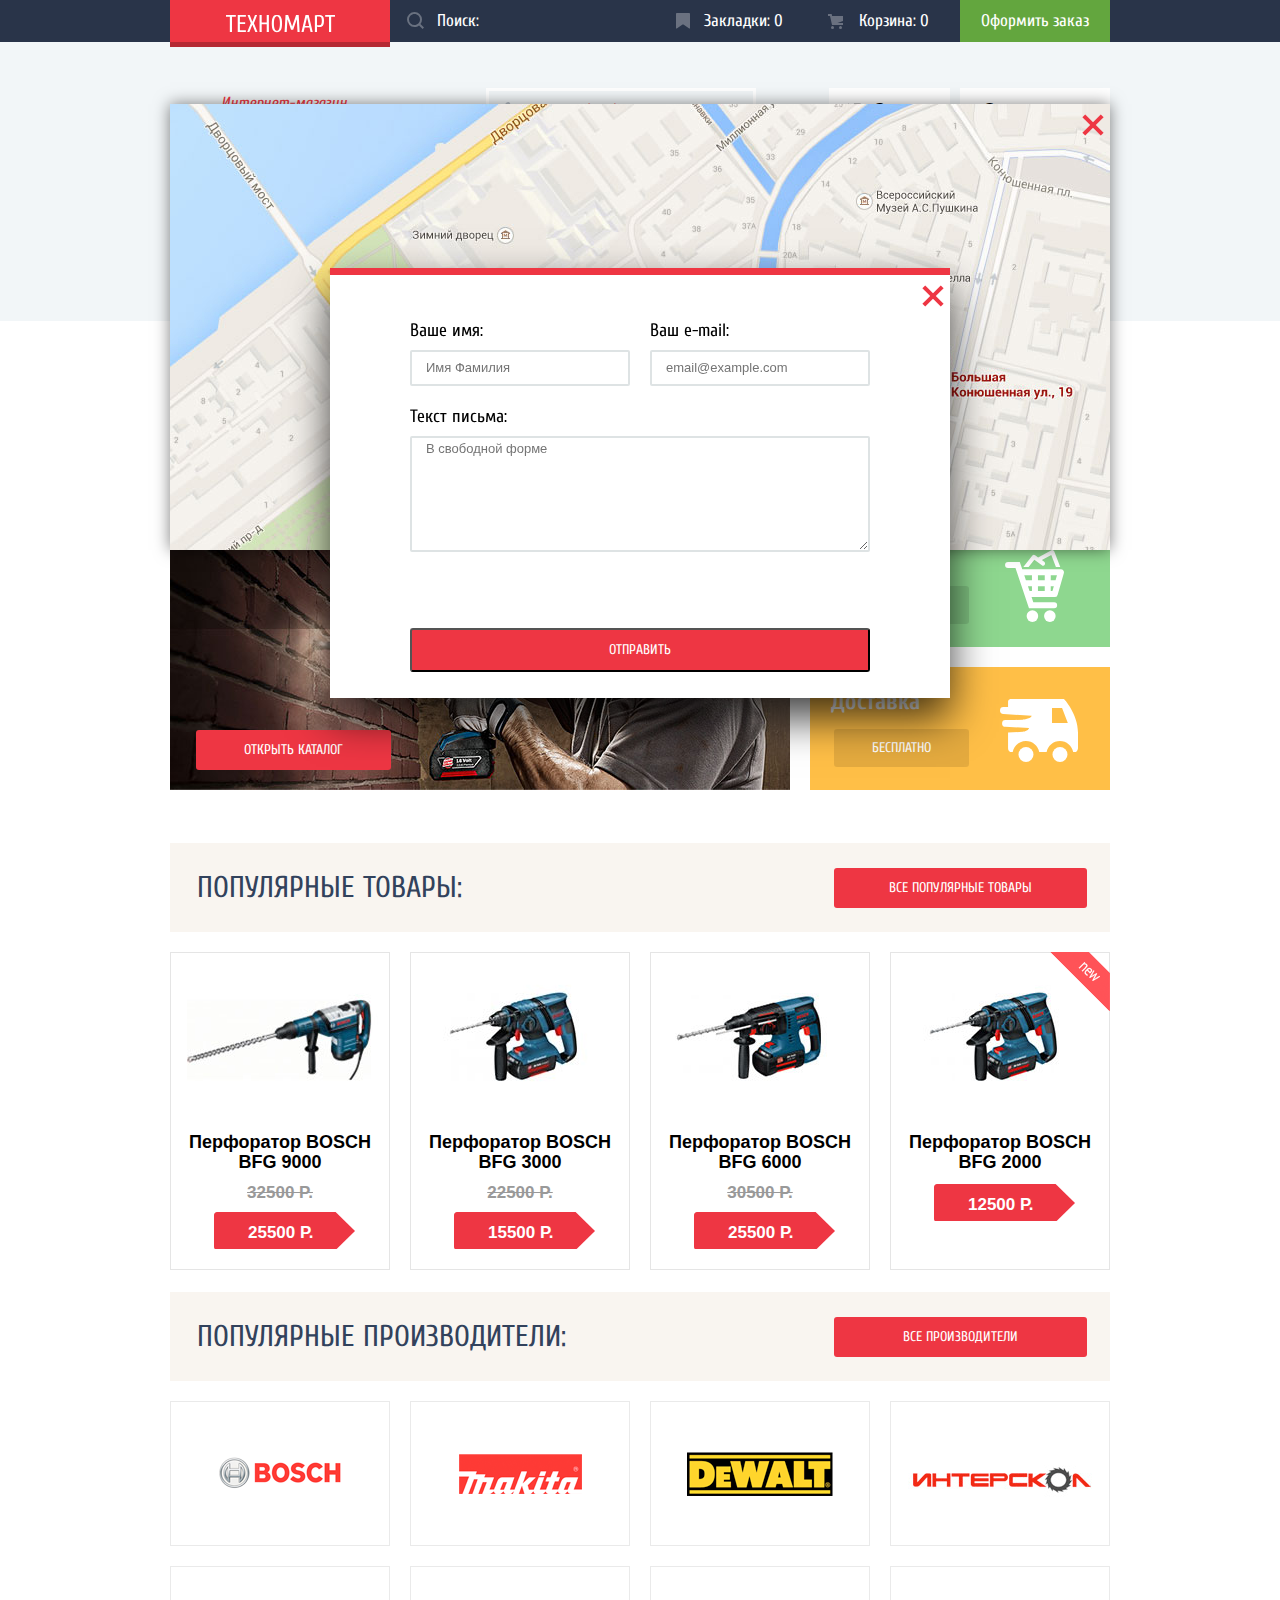
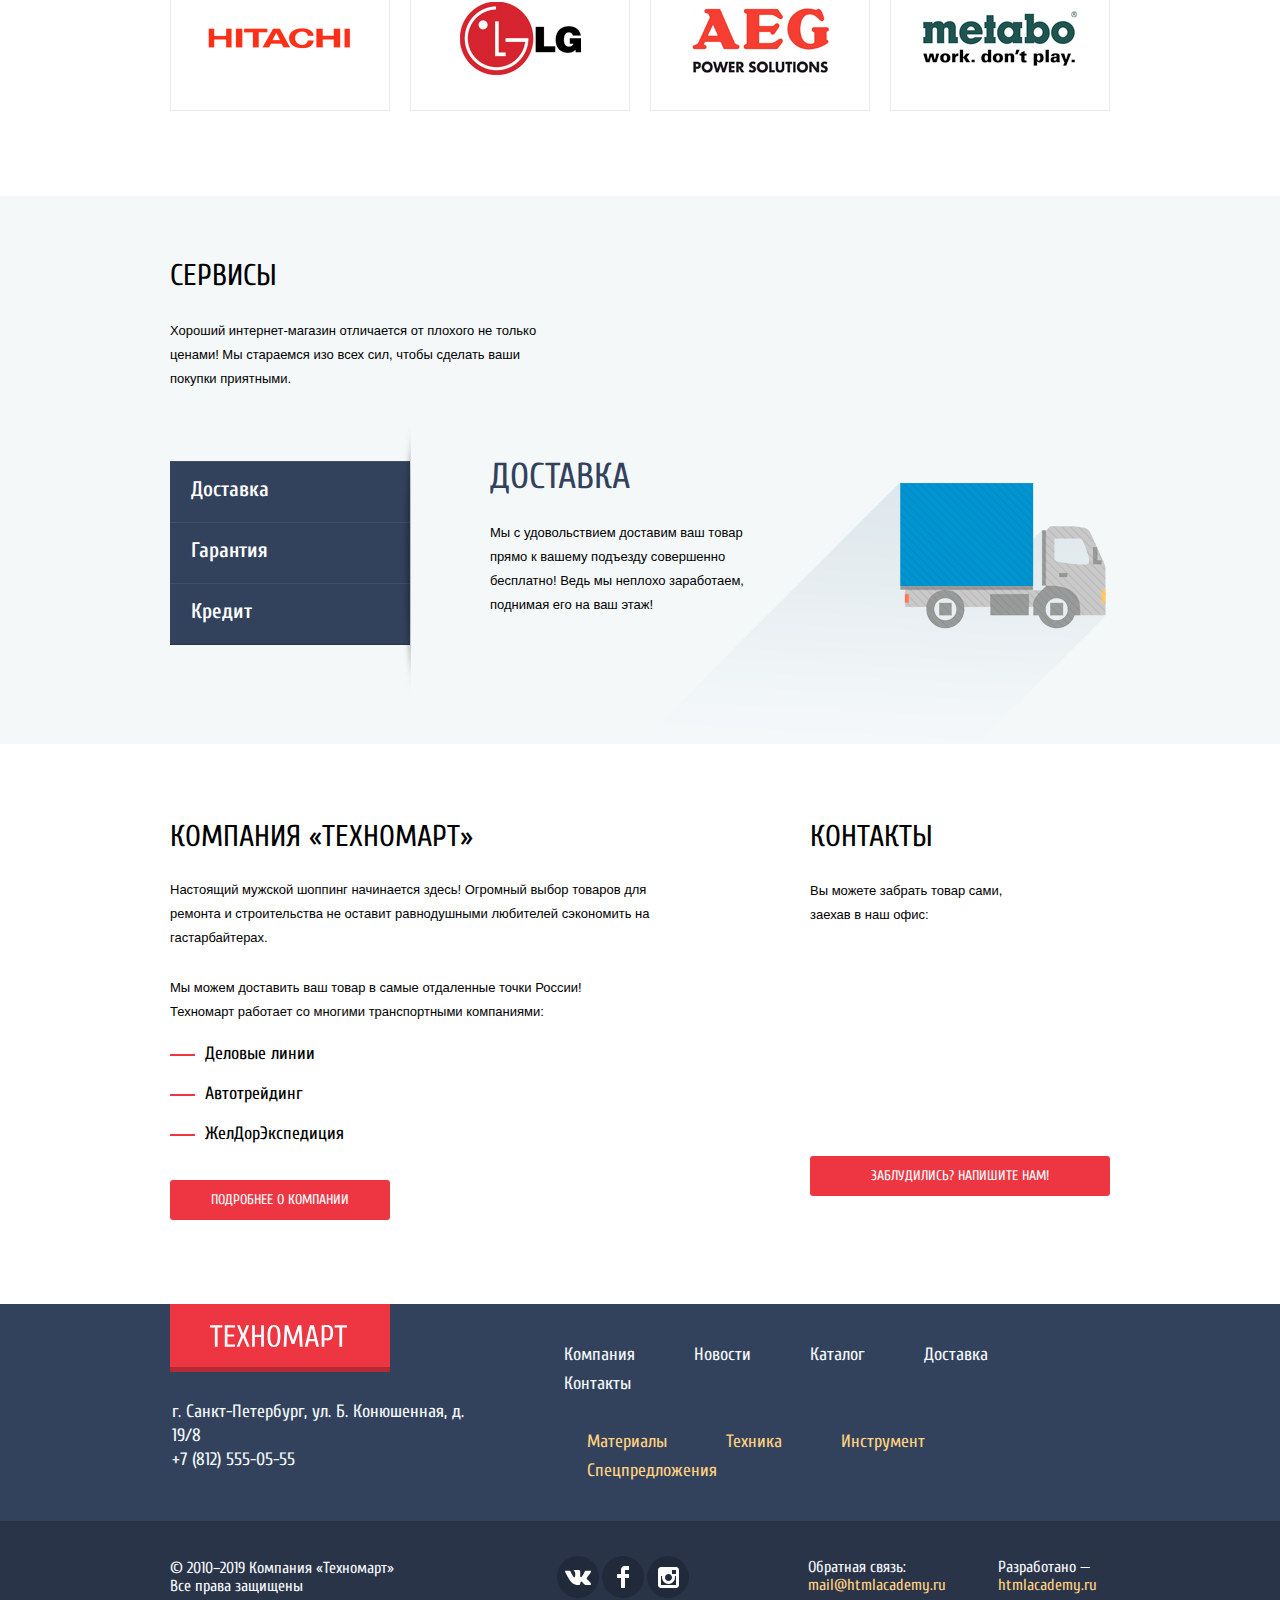
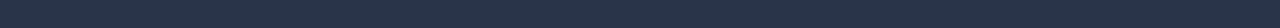
==== index.html @ e7f33004 "1. Стилизованы попапы" ====
<!DOCTYPE html>
<html lang="ru">

<head>
  <meta charset="utf-8">
  <title>HTML Academy: Техномарт</title>
  <link rel="stylesheet" href="css/normalize.css">
  <link rel="stylesheet" href="css/style.css">
  <link href='https://fonts.googleapis.com/css?family=Open+Sans:400,700&subset=cyrillic-ext,cyrillic' rel='stylesheet'
    type='text/css'>
  <link href="https://fonts.googleapis.com/css?family=Cuprum:400,400i,700&display=swap&subset=cyrillic"
    rel="stylesheet">
</head>

<body>
  <header class='main-header'>
    <!-- Секция верхней части header -->
    <div class="top-block">
      <div class="container">
        <div class="top-block-wrap">
          <!-- Логотип -->
          <div class="header-logo">
            <a href="#" class="logo"></a>
          </div>
          <!-- Форма поиска -->
          <div class="search">
            <form action="#">
              <svg xmlns="http://www.w3.org/2000/svg" width="17" height="17" viewBox="0 0 17 17">
                <path fill="#ffffff"
                  d="M17 15.586l-3.542-3.542A7.465 7.465 0 0 0 15 7.5 7.5 7.5 0 1 0 7.5 15c1.71 0 3.282-.579 4.544-1.542L15.586 17 17 15.586zM2 7.5C2 4.467 4.467 2 7.5 2 10.532 2 13 4.467 13 7.5c0 3.032-2.468 5.5-5.5 5.5A5.506 5.506 0 0 1 2 7.5z" />
              </svg>
              <input type="search" name='search' placeholder="Поиск:">
              <button class="visually-hidden" type="submit">Отправить</button>
            </form>
          </div>

          <!-- Закладки -->
          <div class="bookmarks">
            <a class="bookmarks-link" href='#'>Закладки: 0</a>
          </div>
          <!-- Корзина -->
          <div class="basket">
            <a class="basket-link" href='#'>Корзина: 0</a>
          </div>
          <!--  Кнопка оформить заказ -->
          <div class="btn-checkout">
            <a class="checkout-link" href='#'>Оформить заказ</a>
          </div>
        </div>
      </div>
    </div>

    <!-- Секция средней части header -->
    <div class="container">
      <div class="header-middle">
        <!-- Заголовок h1 -->
        <h1 class="description">
          Интернет-магазин строительных материалов <br>
          и инструментов для ремонта
        </h1>
        <!-- Адрес и телефон -->
        <div class="header-contacts">
          <div class="header-tel">
            <a class="header-tel-link" href="tel:+78125550505">+7 (812) 555-05-55</a>
          </div>
          <div class="header-address">
            <p>г. Санкт-Петербург, ул. Б. Конюшенная, д. 19/8</p>
          </div>
        </div>

        <!-- Вход и регистрация -->
        <div class="user-in">
          <ul class="ul-style">
            <li class="login-link">
              <a href="#">
                <svg xmlns="http://www.w3.org/2000/svg" width="20" height="17" viewBox="0 0 20 17">
                  <path fill="#c5c5c5" d="M14.875 8.5L6 0v6H0v5h6v6z" />
                  <path fill="#c5c5c5"
                    d="M16.986 15.01h-5.027V17h5.027c2.178 0 3.004-1.81 3.029-3.026V3.028C19.99 1.811 19.164 0 16.986 0h-5.027v1.99h5.027c.839 0 .992.681 1.01 1.057v10.904c-.017.376-.171 1.059-1.01 1.059z" />
                </svg>Войти</a>
            </li>
            <li class="check-in-link"><a href="#">Регистрация</a></li>
          </ul>
        </div>
      </div>
    </div>
    <!-- Основное меню -->
    <div class="container">
      <nav class="main-navigation">
        <ul class="ul-style main-menu">
          <li class="li-style"><a href="#">Главная</a></li>
          <li class="li-style"><a href="#">Компания</a></li>
          <li class="li-style"><a href="#">Каталог</a></li>
          <li class="li-style"><a href="#">Новости</a></li>
          <li class="li-style"><a href="#">Спецпредложения</a></li>
          <li class="li-style"><a href="#">Доставка</a></li>
          <li class="li-style"><a href="#">Контакты</a></li>
        </ul>
      </nav>
    </div>
  </header>

  <main class="main">
    <div class="container">
      <!-- Наши предложения -->
      <!-- Верхние три блока -->
      <div class="offers">
        <h2 class="visually-hidden">Наши предложения</h2>
        <ul class="ul-style our-offers top">
          <li class="li-style materials">
              <div class="new">новинка</div>
            <p>Материалы</p>
            <a class="button" href="#">на любой вкус</a>
            <span class="icon-1"></span>
          </li>
          <li class="li-style instrument">
            <p>Инструмент</p>
            <a class="button" href="#">на все случаи</a>
            <span class="icon-2"></span>
          </li>
          <li class="li-style machinery">
            <p>Техника</p>
            <a class="button" href="#">для стройки</a>
            <span class="icon-3"></span>
        </ul>

        <!-- Слайдер -->
        <div class="offers-down">
          <div class="slider">

            <a class="button-red" href='#'>Открыть Каталог</a>
          </div>
          <ul class="ul-style our-offers">
            <li class="discounts">
              <p>Скидки 50%</p>
              <a class="button" href="#">на 350 товаров</a>
              <span class="icon-4"></span>
            </li>
            <li class="delivery">
              <p>Доставка</p>
              <a class="button" href="#">бесплатно</a>
              <span class="icon-5"></span>
            </li>
          </ul>
        </div>
      </div>
      <!-- Популярные товары -->
      <section class="popular">
        <div class="popular-goods-title">
          <h2>Популярные товары:</h2>
          <a class="button-red" href='#'>Все популярные товары</a>
        </div>
        <div class="popular-goods">
          <ul class="ul-style popular-list">
            <li class="li-style popular-item">
              <img src="/img/Perforator_4.jpg" width="218" height="170" alt="Перфоратор BOSH BFG 9000">
              <div class="catalog-title">Перфоратор BOSCH</div>
              <div class="catalog-model">BFG 9000</div>
              <div class="discount">32500 P.</div>
              <div class="catalog-price">25500 Р.</div>
            </li>
            <li class="li-style popular-item">
              <img src="/img/Perforator_1.jpg" width="218" height="170" alt="Перфоратор BOSH BFG 3000">
              <div class="catalog-title">Перфоратор BOSCH</div>
              <div class="catalog-model">BFG 3000</div>
              <div class="discount">22500 Р.</div>
              <div class="catalog-price">15500 Р.</div>
            </li>
            <li class="li-style popular-item">
              <img src="/img/Perforator_2.jpg" width="218" height="170" alt="Перфоратор BOSH BFG 6000">
              <div class="catalog-title">Перфоратор BOSCH</div>
              <div class="catalog-model">BFG 6000</div>
              <div class="discount">30500 Р.</div>
              <div class="catalog-price">25500 Р.</div>
            </li>
            <li class="li-style popular-item">
              <div class="new">новинка</div>
              <img src="/img/Perforator_3.jpg" width="218" height="170" alt="Перфоратор BOSH BFG 2000">
              <div class="catalog-title">Перфоратор BOSCH</div>
              <div class="catalog-model">BFG 2000</div>
              <div class="discount"></div>
              <div class="catalog-price">12500 Р.</div>
            </li>
          </ul>
        </div>
        <!-- Популярные производители -->
        <div class="popular-manufacturers-title">
          <h2>Популярные производители:</h2>
          <a class="button-red" href='#'>Все производители</a>
        </div>
        <div class="popular-manufacturers">
          <ul class=" ul-style manufacturers-list">
            <li class="li-style bosсh"></li>
            <li class="li-style makita"></li>
            <li class="li-style dewalt"></li>
            <li class="li-style interskol"></li>
            <li class="li-style hitachi"></li>
            <li class="li-style lg"></li>
            <li class="li-style aeg"></li>
            <li class="li-style metabo"></li>
          </ul>
        </div>
      </section>
    </div>
    <!-- Наши сервисы -->
    <section class="servises">
      <div class="container">
        <div class="about-servises">
          <h2>Сервисы</h2>
          <p>
            Хороший интернет-магазин отличается от плохого не только ценами!
            Мы стараемся изо всех сил, чтобы сделать ваши покупки приятными.
          </p>
        </div>
        <div class="our-servises">
          <ul class="ul-style servises-list">
            <li class="" tabindex="0">Доставка</li>
            <li class="" tabindex="0">Гарантия</li>
            <li class="" tabindex="0">Кредит</li>
          </ul>
          <div class="delivery">
            <h2>Доставка</h2>
            <p>Мы с удовольствием доставим ваш товар прямо
              к вашему подъезду совершенно бесплатно!
              Ведь мы неплохо заработаем,<br>
              поднимая его на ваш этаж!</p>
          </div>
          <div class="track">
            <img src="img/truck.png" alt="Изображение грузовика">
          </div>
        </div>
      </div>
    </section>
    <!-- О компании -->
    <div class="container">
      <div class="contacts-wrapper">
        <!--Всплывающее окно "Форма обратной связи"-->
        <section class="modal-feedback">
          <h2 class="visually-hidden">Форма обратной связи</h2>
          <form action="#" class="feedback-form" method="post">
            <div class="form-block">
              <label for="name">Ваше имя:</label>
              <input type="text" name="name" id="name" placeholder="Имя Фамилия">
            </div>
            <div class="form-block">
              <label for="email">Ваш e-mail:</label>
              <input type="text" name="email" id="email" placeholder="email@example.com">
            </div>
            <label for="text">Текст письма:</label>
            <textarea class="feedback-textarea" name="text" id="text" cols="30" rows="6"
              placeholder="В свободной форме"></textarea>
            <div class="feedback-style">
              <button class="feedback-send button-red" type="submit">Отправить</button>
            </div>
            <button class="modal-close" type="button">Закрыть</button>
          </form>
        </section>
        <!-- Всплывающее окно "Карта" -->
        <section class="modal-map">
          <h2 class="visually-hidden">Как доехать до офиса</h2>
          <img src="img/map.jpg" width="940" height="446" alt="карта проезда до офиса">
          <button class="modal-close" type="button">Закрыть</button>
        </section>

        <section class="about-company">
          <h2>Компания «Техномарт»</h2>
          <p>
            Настоящий мужской шоппинг начинается здесь!
            Огромный выбор товаров для ремонта и строительства не оставит
            равнодушными любителей сэкономить на гастарбайтерах.
          </p>
          <p>
            Мы можем доставить ваш товар в самые отдаленные точки России!<br>
            Техномарт работает со многими транспортными компаниями:
          </p>
          <ul class="ul-style transport ">
            <li><span class="dash"></span>Деловые линии</li>
            <li><span class="dash"></span>Автотрейдинг</li>
            <li><span class="dash"></span>ЖелДорЭкспедиция</li>
          </ul>
          <a class="button-red" href='#'>Подробнее о компании</a>
        </section>
        <!-- Контакты  с картой-->
        <section class="contacts">
          <h2>Контакты</h2>
          <p>Вы можете забрать товар сами,<br>
            заехав в наш офис:
          </p>
          <iframe class="map"
            src="https://www.google.com/maps/embed?pb=!1m18!1m12!1m3!1d1998.6036253003049!2d30.320858716051575!3d59.938719169054266!2m3!1f0!2f0!3f0!3m2!1i1024!2i768!4f13.1!3m3!1m2!1s0x4696310fca145cc1%3A0x42b32648d8238007!2z0JHQvtC70YzRiNCw0Y8g0JrQvtC90Y7RiNC10L3QvdCw0Y8g0YPQuy4sIDE5LzgsINCh0LDQvdC60YIt0J_QtdGC0LXRgNCx0YPRgNCzLCDQoNC-0YHRgdC40Y8sIDE5MTE4Ng!5e0!3m2!1sru!2sth!4v1557504616308!5m2!1sru!2sth"
            width="300" height="158" allowfullscreen>
          </iframe>
          <a class="button-red" href='#'>Заблудились? Напишите нам!</a>
        </section>
      </div>
    </div>
  </main>


  <!-- Футер -->
  <footer class="main-footer">
    <!-- Светлая часть футера -->
    <div class="footer-light">
      <div class="container light">

        <div class="footer-logo-address">
          <!-- Логотип футера -->
          <div class="footer-logo">
            <a href="#" class="logo"></a>
          </div>
          <!-- Адрес и телефон в футере -->
          <div class="address-down">
            <p>г. Санкт-Петербург, ул. Б. Конюшенная, д. 19/8</p>
            <a href="tel:+78125550505">+7 (812) 555-05-55</a>
          </div>
        </div>

        <div class="footer-menu">
          <!-- Меню футера верхнее -->
          <ul class="ul-style footer-menu-above">
            <li class="li-style"><a href="#">Компания</a></li>
            <li class="li-style"><a href="#">Новости</a></li>
            <li class="li-style"><a href="#">Каталог</a></li>
            <li class="li-style"><a href="#">Доставка</a></li>
            <li class="li-style"><a href="#">Контакты</a></li>
          </ul>
          <!-- Меню футера нижнее -->
          <ul class="ul-style footer-menu-below">
            <li class="li-style"><a href="#">Материалы</a></li>
            <li class="li-style"><a href="#">Техника</a></li>
            <li class="li-style"><a href="#">Инструмент</a></li>
            <li class="li-style"><a href="#">Спецпредложения</a></li>
          </ul>
        </div>
      </div>
    </div>

    <!-- Темная часть футера -->
    <div class="footer-dark">
      <div class="container dark">
        <h2 class="visually-hidden">Контактная информация</h2>
        <!-- Копирайт -->
        <div class="copyright">
          <p> &copy; 2010–2019 Компания «Техномарт»<br>
            Все права защищены
          </p>
        </div>
        <!-- Социальные сети -->
        <div class="footer-social">
          <ul class="ul-style">
            <li class="li-style social-btn-vk">
              <a href="#" class="social-vk"><span class="visually-hidden">Вконтакте</span>
              </a>
            </li>
            <li class=" li-style social-btn-fb">
              <a href="#" class="social-btn-fb"><span class="visually-hidden">Фейсбук</span></a>
            </li>
            <li class="li-style social-btn-insta">
              <a href="#" class="social-btn-inst"><span class="visually-hidden">Инстаграм</span></a>
            </li>
          </ul>
        </div>
        <!-- Обратная связь -->
        <div class="feedback-email">
          <p>Обратная связь:</p>
          <a class="footer-email" href="mail@htmlacademy.ru">mail@htmlacademy.ru</a>
        </div>
        <div class="footer-developed">
          <p>Разработано — </p>
          <a class="footer-htmlacademy" href="https://htmlacademy.ru">htmlacademy.ru</a>
        </div>
      </div>
    </div>
  </footer>
</body>

</html>
---- css/style.css ----
*,
*::before,
*::after {
  box-sizing: inherit;
}

html {
  box-sizing: border-box;
}

body {
  margin: 0;
  padding: 0;

  font-family: 'Cuprum', 'Arial', sans-serif;
  font-size: 18px;
  line-height: 24px;
  font-weight: 400;
  color: black;

  background-color: #ffffff;
}

input,
textarea,
iframe {
  border: none;
}

img {
  min-width: 100%;
  height: auto;
}

a {
  text-decoration: none;
  color: #000000;
}

.ul-style {
  list-style-type: none;
  margin: 0;
  padding: 0;
  font-size: 0;
}

h1 {
  margin: 0;
}

h2 {
  font-size: 30px;
  line-height: 30px;
  font-weight: 400;
  text-transform: uppercase;
  margin: 0;
}

h3 {
  font-family: 'PT Sans', 'Arial', sans-serif;
  font-size: 13px;
  font-weight: 400;
  line-height: 18px;
  text-transform: uppercase;
  margin: 0;
}


p {
  font-family: 'PT Sans', 'Arial', sans-serif;
  font-size: 13px;
  font-weight: 400;
  line-height: 24px;
  margin: 0;
}

.visually-hidden {
  position: absolute;
  width: 1px;
  height: 1px;
  margin: -1px;
  border: 0;
  padding: 0;
  clip: rect(0 0 0 0);
  overflow: hidden;
}

.button-red {
  display: flex;
  justify-content: center;

  padding: 11px 20px;

  font-size: 14px;
  font-weight: 400;
  line-height: 18px;
  color: #ffffff;
  text-transform: uppercase;

  background-color: #ee3643;
  border-radius: 3px;

  cursor: pointer;
}

.button-red:hover {
  background-color: #ca2c37;
}

.button-red:active {
  background-color: #ba2732;
}

.main-header {
  padding-bottom: 60px;
  margin-bottom: 60px;

  background-color: #f2f6f8;
}

/* Стилизация верхнего логотипа, поиска, закладки, корзина, кнопки "Оформить заказ" */
.top-block {
  background-color: #293449;
}

.top-block-wrap {
  position: relative;
  display: flex;
}

.header-logo {
  position: absolute;
  width: 220px;
  height: 47px;

  background-color: #ee3643;
  box-shadow: inset 0px -5px 0 0 rgba(0, 0, 0, 0.24);

  background-image: url(../img/logo-technomart.svg);
  background-repeat: no-repeat;
  background-size: 109px 19px;
  background-position: 50% 50%;
}

.header-logo:hover {
  background-color: #ca2c37;
}

.header-logo:active {
  background-color: #ba2732;
}

/* Форма поиска */
.search {
  position: relative;
}

.search input {
  width: 270px;
  min-height: 42px;

  margin-left: 220px;
  padding-left: 47px;

  background-color: #293449;
}

.search svg {
  position: absolute;
  left: 237px;
  top: 12px;
  fill-opacity: 0.3;
}

.search:hover path {
  fill-opacity: 1;
}

.search:focus path {
  fill: #ee3643;
}

.top-block a,
.top-block input::placeholder {
  font-size: 17px;
  line-height: 18px;
  color: #ffffff;
}

.search input:hover {
  background-color: #212a3a;
}

.search input:focus {
  background-color: #ffffff;
}



/* Общая стилизация  */
.bookmarks,
.basket,
.btn-checkout {
  position: relative;
  display: flex;
  justify-content: center;
  align-items: center;

  width: 151px;
  height: 42px;
}

/* Закладки */
.bookmarks-link {
  margin-left: 16px;
}

.bookmarks::before {
  position: absolute;
  width: 14px;
  height: 16px;
  left: 16px;
  opacity: 0.3;

  content: ' ';
  background-image: url(../img/icon-bookmark.svg);
  background-repeat: no-repeat;
}

.bookmarks:hover {
  background-color: #212a3a;
}

.bookmarks:active {
  background-color: #161d29;
  opacity: 0.6;
}

/* Корзина */
.basket-link {
  margin-left: 18px;
}

.basket::before {
  position: absolute;
  left: 18px;
  width: 15px;
  height: 15px;

  content: ' ';
  background-image: url(../img/icon-cart.svg);
  background-repeat: no-repeat;
  opacity: 0.3;
}

.bookmarks .basket:focus {
  background-color: #ee3643;
}

.basket:hover {
  background-color: #212a3a;
}

.basket:active {
  background-color: #161d29;
  opacity: 0.6;
}



/* Кнопка оформления заказа */
.btn-checkout {
  background-color: #63a63e;
}

.btn-checkout:hover {
  background-color: #5fbb2d;
}

.btn-checkout:active {
  background-color: #518534;
  opacity: 0.5;
}

/* Описание в хедере h1 телефон, адрес, блок "Войти Регистрация" */
.header-middle {
  position: relative;
  display: flex;
  margin-bottom: 39px;
}

/* Заголовок  h1 описание магазина */
.description {
  width: 210px;

  margin-top: 50px;
  margin-left: 51px;



  font-size: 16px;
  font-weight: 400;
  font-style: italic;
  line-height: 23px;
  text-align: left;
  color: #ee3643;

  letter-spacing: normal;
}

/* Блок адрес и телефон */
.header-tel {
  position: relative;
  display: flex;

  width: 270px;
  min-height: 45px;

  margin-top: 46px;
  margin-left: 58px;
  margin-right: 73px;
  margin-bottom: 4px;

  border: solid 3px #ffffff;
}

.header-tel-link {

  margin-left: 73px;
  margin-top: 9px;


  font-size: 21px;
  font-weight: 400;
  color: #e9292a;
}

.header-tel::before {
  position: absolute;

  width: 18px;
  height: 19px;
  left: 15px;
  top: 11px;

  content: ' ';
  background-image: url(../img/icon-phone.svg);
  background-repeat: no-repeat;
}

.header-address {
  margin-left: 70px;
}

.header-address p {
  font-family: 'Cuprum', 'Arial', sans-serif;
  font-size: 14px;
  font-weight: 400;
  line-height: 24px;
  color: #32425c;
}

/* Войти Регистрация */

.user-in {
  width: 282px;
  margin-top: 46px;
}

.user-in .login-link {
  position: relative;
  margin-right: 10px;
}

.login-link a,
.check-in-link a {
  display: flex;
  justify-content: center;
  align-items: center;

  min-height: 45px;

  background-color: #ffffff;
}

.login-link a {
  width: 121px;
  padding-left: 19px;
}

.check-in-link a {
  width: 150px;
}

.user-in ul {
  display: flex;
}

.user-in li {
  font-size: 21px;
}

.login-link svg {
  position: absolute;
  background-position: 0 0;
  left: 13px;
  top: 15px;
}

.login-link:hover path {
  fill: #32425c;
}

.user-in a:hover {
  color: #ee3643;
}

.user-in a:active {
  opacity: 0.3;
  color: #000000;
}

/* Основная навигация */
.main-navigation {
  background-color: #32425c;
  box-shadow: inset 0px -5px 0 0 #293449;
}

.main-menu {
  display: flex;
  justify-content: center;
  align-items: center;
  flex-wrap: wrap;

  min-height: 60px;
}

.main-menu a {
  display: block;

  padding: 22px 31px;

  font-size: 17px;
  font-weight: 400;
  line-height: 17px;
  color: #ffffff;
}

.main-menu a:hover {
  background-color: #1d2739;
}

.main-menu a:active {
  opacity: 0.5;
}

/* Основная часть сайта */
.container {
  width: 940px;
  margin: 0 auto;
}

/* Секция Наши предложения */

.offers .top {
  display: flex;
  justify-content: space-between;
}

.our-offers li {
  position: relative;
  width: 300px;
  min-height: 123px;
  margin-bottom: 20px;

  font-size: 24px;
  line-height: 30px;
  color: #ffffff;
}

.our-offers p {
  font-family: 'Cuprum', 'Arial', sans-serif;
  font-weight: 700;
  font-size: 24px;
  line-height: 30px;
  color: #ffffff;

  padding-top: 20px;
  padding-left: 21px;
}

.offers .icon-1 {
  position: absolute;
  width: 44px;
  height: 65px;

  right: 43px;
  top: 32px;

  content: '';
  background-image: url(../img/icon-1.svg);
  background-repeat: no-repeat;
}

.offers .icon-2 {
  position: absolute;
  width: 75px;
  height: 61px;

  right: 29px;
  top: 33px;

  content: '';
  background-image: url(../img/icon-2.svg);
  background-repeat: no-repeat;
}

.offers .icon-3 {
  position: absolute;
  width: 78px;
  height: 62px;

  right: 32px;
  top: 31px;

  content: '';
  background-image: url(../img/icon-3.svg);
  background-repeat: no-repeat;
}

.offers .icon-4 {
  position: absolute;
  width: 59px;
  height: 72px;

  right: 46px;
  top: 26px;

  content: '';
  background-image: url(../img/icon-4.svg);
  background-repeat: no-repeat;
}

.offers .icon-5 {
  position: absolute;
  width: 78px;
  height: 63px;

  right: 32px;
  top: 32px;

  content: '';
  background-image: url(../img/icon-5.svg);
  background-repeat: no-repeat;
}

.offers .button {
  position: absolute;
  left: 24px;
  top: 62px;

  min-width: 135px;
  min-height: 38px;

  font-size: 14px;
  line-height: 18px;
  text-transform: uppercase;
  border-radius: 3px;
  color: #ffffff;
  text-align: center;

  padding: 10px 10px;

  background-color: rgba(0, 0, 0, 0.10);
  
}

.offers .button:hover {
  background-color: rgba(0, 0, 0, 0.20);
}

.offers .button:active {
  background-color: rgba(0, 0, 0, 0.30);
}

.offers-down {
  display: flex;
  margin-bottom: 33px;
}

.offers-down li {
  margin-left: 20px;
}
.materials .new {
  top: 0;
  right: 0;
}
/* Слайдер */
.slider {
  position: relative;
  width: 620px;
  height: 266px;

  background-image: url(../img/slider.jpg);
  background-repeat: no-repeat;
}

.slider .button-red {
  position: absolute;
  min-width: 195px;
  min-height: 38px;
  left: 26px;
  top: 206px;
}

li.materials,
li.delivery {
  background-color: #ffbf47;
}

li.instrument {
  background-color: #3bbce3;
}

li.machinery {
  background-color: #dc91d8;
}

li.discounts {
  background-color: #8ed78f;
}

/* Популярные товары */

.catalog-popular {
  display: flex;
  justify-content: space-between;

  margin-bottom: 20px;
}
 .popular-goods-title,
.popular-manufacturers-title {
  display: flex;
  align-items: center;
  padding-left: 27px;

  margin-bottom: 20px;
  min-height: 89px;

  color: #32425c;

  background-color: #f9f5f0;
}

.popular-goods-title a {
  width: 253px;
  margin-left: 372px;
} 

/* Популярные производители */
.popular-manufacturers-title a {
  width: 253px;
  margin-left: 268px;
}

.manufacturers-list {
  width: 940px;
  display: flex;
  justify-content: space-between;
  align-items: center;
  flex-wrap: wrap;

  margin-bottom: 65px;
}

.manufacturers-list li {
  width: 220px;
  min-height: 145px;
  border: solid 1px #eaeaea;
  background-color: #ffffff;
  margin-bottom: 20px;

  background-repeat: no-repeat;
  background-position: 50% 50%;
}

.bosсh {
  background-image: url(../img/bosch.png);
}

.makita {
  background-image: url(../img/makita.png);
}

.dewalt {
  background-image: url(../img/dewalt.png);
}

.interskol {
  background-image: url(../img/interskol.png);
}

.hitachi {
  background-image: url(../img/hitachi.png);
}

.lg {
  background-image: url(../img/lg.png);
}

.aeg {
  background-image: url(../img/aeg.png);
}

.metabo {
  background-image: url(../img/metabo.png);
}


.manufacturers-list li:hover {
  box-shadow: 0px 10px 25px 0 rgba(41, 52, 73, 0.5);
}

.manufacturers-list li:active {
  box-shadow: 0px 4px 10px 0 rgba(41, 52, 73, 0.5);
  opacity: 0.3;
}

/* Секция Сервисы */
.servises {
  display: flex;
  justify-content: center;
  align-items: center;
  background-color: #f4f8f9;

  margin-bottom: 78px;
  padding-top: 65px;
}

.about-servises {
  width: 398px;
  margin-bottom: 70px;
}

.about-servises h2 {
  margin-bottom: 28px;
}


.servises-list {
  margin-right: 80px;
  margin-bottom: 100px;

  font-size: 21px;
  font-weight: 600;
  line-height: 30px;

}

.servises-list li {
  width: 240px;
  min-height: 61px;
  box-shadow: 0px 1px 0 0 #293449,
    inset 0px 1px 0 0 #405069;
  background-color: #32425c;

  padding-left: 21px;
  padding-top: 13px;

  color: #ffffff;

  cursor: pointer;
}
.servises-list li:hover {
  background-color: #293449;
}
.servises-list li:focus {
  background-color: #ffffff;
  color: #32425c;
}
.delivery {
  width: 275px;
}

.delivery h2 {
  font-size: 36px;
  line-height: 36px;
  color: #32425c;
  margin-top: -2px;
  margin-bottom: 26px;
}

.our-servises {
  position: relative;
  display: flex;

}
.our-servises:after {
  position: absolute;
  width: 10px;
  height: 279px;
  left: 231px;
  bottom: 44px;

  content: ' ';
  background-image: url(../img/shadow.png);
  background-repeat: no-repeat;
}

.our-servises .track {
  position: absolute;
  top: 22px;
  left: 468px;
}

/* Секция "О компании" */
.contacts-wrapper {
  position: relative;
  display: flex;

  margin-bottom: 84px;
}

.about-company {
  display: block;
  min-width: 520px;
}

.about-company .transport {
  font-size: 18px;
  font-weight: 400;
  line-height: 20px;
  margin-bottom: 36px;
}

.transport li {
  margin-top: 20px;
  margin-left: 35px;
}

.transport .dash {
  position: relative;

}
.transport .dash::before {
  position: absolute;
  content: '';
  top: 11px;
  left: -35px;
  width: 25px;
  height: 2px;
  background-color: #ee3643;
}

.about-company p {
  margin-top: 26px;
}

.contacts {
  margin-left: 119px;
}

.contacts h2 {
  margin-bottom: 27px;
}

.contacts p {
  margin-bottom: 32px;
}

.contacts a {
  width: 300px;
}


.about-company a {
  width: 220px;
}

.contacts .map {
  margin-bottom: 32px;
}

/* -------------------------------------------Стилизация catalog.html------------------------------------------------------ */
.main-header-catalog {
  padding-bottom: 60px;
  margin-bottom: 23px;
  background-color: #f2f6f8;
}

.account {
  /* display: none; */
  position: absolute;
  z-index: 3;
  right: 0px;
  top: 45px;

  width: 300px;
}


.user-name:hover path {
  fill: #32425c;
}

.user-name:active path {
  fill: #c5c5c5;
}

.user-name:active {
  color: #c5c5c5;
}

.account a:hover {
  color: red;
}

.account a:active {
  color: #c5c5c5;
}

.account ul {
  display: flex;
  flex-wrap: wrap;
}

.my-orders,
.personal-account {
  margin-right: 15px;
  margin-left: 18px;
  text-decoration: underline;
}

.account .user-name {
  position: relative;
  background-color: #ffffff;

  font-size: 21px;
  min-width: 299px;
  min-height: 45px;
  padding-top: 12px;
  padding-left: 45px;

  margin-bottom: 7px;

}

.user-name .name {
  position: absolute;
  left: 12px;
  top: 14px;
}

.user-name .logout {
  position: absolute;
  right: 11px;
  top: 15px;
}

.account a {
  font-size: 16px;
  color: #32425c;
}

.account .point {
  position: absolute;
top: 62px;
left: 107px;

  width: 4px;
  height: 4px;
  border-radius: 50%;
  background-color: #32425c;
  margin-right: 13px;
  margin-bottom: 6px;
}

/* Хлебные крошки  */

.breadcrumbs-style {
  margin-bottom: 20px;
}

.breadcrumbs {
  /* position: relative; */
  display: flex;

  font-family: 'PT Sans', 'Arial', sans-serif;
  font-size: 13px;
  font-weight: 400;
  line-height: 18px;
  text-transform: uppercase;

}

.breadcrumbs-link {
  margin-left: 40px;
}

.breadcrumbs .index::before {
  position: absolute;
  content: '';
  width: 14px;
  height: 12px;

  background-image: url(../img/icon-home.svg);
  background-repeat: no-repeat;
}

.breadcrumbs .breadcrumbs-link::before {
  position: absolute;
  content: '\00a0';
  width: 14px;
  height: 12px;
  margin-left: 30px;
  background-image: url(../img/icon-right-small.svg);
  background-repeat: no-repeat;
}

/* Заголовок Перфораторы */
.perforator-title {
  min-height: 89px;

  font-weight: 400;
  font-size: 30px;
  line-height: 30px;
  text-transform: uppercase;

  padding-left: 27px;
  padding-top: 30px;
  margin-bottom: 20px;

  color: #32425c;
  background-color: #f2f6f8;
}

.main-columns {
  display: flex;
}

/* Блок с ценой */

.input-price form {
  width: 220px;
  display: flex;
  justify-content: space-between;
  align-items: center;

  margin-bottom: 15px;
  padding-bottom: 25px;

  border-bottom: 1px solid #e5e5e5;
}

.input-price input {
  width: 95px;
  min-height: 38px;
  background-color: #f7f3ec;
  border-radius: 3px;

  text-align: center;
}

/* Фильтр выбора призводителя и питания */

legend {
  font-family: 'PT Sans', 'Arial', sans-serif;
  font-size: 17px;
  font-weight: bold;
  line-height: 30px;
  text-transform: uppercase;
}

.fieldset-style {
  border: none;
  padding: 0;
  margin: 0;
  margin-bottom: 22px;
}

.fieldset-style legend {
  margin-bottom: 12px;
}

.fieldset-style .button {
  margin-top: 80px;
}



.range-options .filter {
  width: 220px;
  min-height: 38px;
  background-color: #f7f3ec;
  border-radius: 3px;

  padding-top: 10px;
  padding-left: 18px;
  margin-bottom: 11px;

}

.range-options .price {
  font-size: 17px;
  font-weight: bold;
  line-height: 30px;
  margin-bottom: 14px;
}

.range-options .slider-price {
  width: 220px;
  min-height: 80px;
  background-color: #f7f3ec;
  border-radius: 3px;

  margin-bottom: 10px;
}

.manufacturers,
.power {
  position: relative;
  display: flex;
}

.pseudocheckbox {
  margin-left: 34px;
  cursor: pointer;
}

.manufacturers {
  border-bottom: 1px solid #e5e5e5;
}

.manufacturers .pseudocheckbox::before {
  position: absolute;

  content: '';
  width: 26px;
  height: 23px;

  left: 0px;

  background-image: url(../img/checkbox-off.svg);
  background-repeat: no-repeat;
}

.manufacturers input[type=checkbox]:checked+.pseudocheckbox::before {
  content: '';
  width: 26px;
  height: 23px;

  left: 0px;

  background-image: url(../img/checkbox-on.svg);
  background-repeat: no-repeat;
}

.power .pseudocheckbox::before {
  position: absolute;
  content: '';
  width: 25px;
  height: 25px;

  left: 0;

  background-image: url(../img/radio-off.svg);
  background-repeat: no-repeat;
}

.power input[type=radio]:checked+.pseudocheckbox::before {
  content: '';
  width: 25px;
  height: 25px;

  left: 0px;

  background-image: url(../img/radio-on.svg);
  background-repeat: no-repeat;
}
.range-options input[type=submit] {
  width: 140px;
  min-height: 38px;
  border: solid 1px #e5e5e5;
  background-color: #ffffff;

  font-family: 'PT Sans', 'Arial', sans-serif;
  font-size: 13px;
  font-weight: 400;
  line-height: 18px;
  text-transform: uppercase;

  cursor: pointer;
}
.range-options label {
  font-family: 'PT Sans', 'Arial', sans-serif;
  font-size: 15px;
  line-height: 20px;
  text-transform: uppercase;

  margin-bottom: 20px;
}

.range-options input[type=checkbox],
input[type=radio] {
  display: none;
}



/* Блок сортировки */
.sorting-block {
  display: flex;
  align-items: center;

  min-height: 38px;
  background-color: #f7f3ec;
  border-radius: 3px;

  margin-left: 20px;
  margin-bottom: 20px;
}


.sorting-link {
  border-bottom: 1px dotted #ee3643;
  cursor: pointer;
}

.sorting-link:hover {
  border-bottom: 1px solid #ee3643;
  color: #000000;
}

.sorting-link:focus {
  color: #ee3643;
  border-bottom: none;
}

.sorting-up path,
.sorting-down path {
  fill: #c5c5c5;
}

.sorting-up {
  margin-right: 20px;
}

.sorting-up:hover path,
.sorting-down:hover path {
  fill: #000000;
}

.sorting-up:focus path,
.sorting-down:focus path {
  fill: #ee3643;
}

.sorting {
  margin-right: 139px;
  margin-left: 19px;
}

.sorting-list {
  width: 354px;
  margin-right: 46px;

  display: flex;
  justify-content: space-between;

  font-family: 'PT Sans', 'Arial', sans-serif;
  font-size: 13px;
  font-weight: 400;
  line-height: 18px;
  text-transform: uppercase;
  color: #b2b2b2;
}

/* Стилизация кнопок товара */

.catalog-buttons {
  /* display: none; */
  position: absolute;
  z-index: 1;

  width: 218px;
  height: 164px;

  font-family: 'Cuprum', 'Arial', sans-serif;
  font-size: 14px;
  line-height: 18px;
  font-weight: 400;

  padding-top: 43px;

  background-color: #ffffff;
}

.buy-item,
.to-bookmarks {
  width: 135px;
  height: 38px;
  border-radius: 3px;


  font-size: 14px;
  font-weight: normal;
  text-transform: uppercase;

}

.buy-item {
  display: inline-flex;
  justify-content: center;
  align-items: center;

  color: #ffffff;
  background-color: #63a63e;
  box-shadow: inset 0px -3px 0 0 #367315;

  margin-bottom: 8px;
}

.buy-item:hover {
  background-color: #5fbb2d;
}

.buy-item:active {
  background-color: #518534;
}

.to-bookmarks {
  border: solid 3px #63a63e;

  color: #32425c;
}

.to-bookmarks:hover {
  border: solid 3px #32425c;
}

.to-bookmarks:active {
  opacity: 0.3;
}

/* Стилизация карточки товара */

.catalog-popular {
  display: flex;
  justify-content: space-between;

  margin-bottom: 20px;
}
 .popular-goods-title,
.popular-manufacturers-title {
  display: flex;
  align-items: center;
  padding-left: 27px;

  margin-bottom: 20px;
  min-height: 89px;

  color: #32425c;

  background-color: #f9f5f0;
}

.popular-goods-title a {
  width: 253px;
  margin-left: 372px;
} 

.catalog-list,
.popular-list {
  position: relative;
  display: flex;
  flex-wrap: wrap;

  margin-bottom: 42px;
}
.popular-list {
  justify-content: space-between;
  margin-bottom: 22px;
}

.catalog-list li,
.popular-list li {
  font-family: 'PT Sans', 'Arial', sans-serif;
  font-size: 17px;
  line-height: 18px;
  font-weight: bold;
}

.catalog-item,
.popular-item {
  position: relative;
  display: block;
  min-width: 219px;

  border: solid 1px #e5e5e5;
  background-color: #ffffff;

  text-align: center;
}
.catalog-item {
  margin-left: 20px;
  margin-bottom: 21px;
}

.catalog-item:hover,
.popular-item:hover {
  box-shadow: 0px 10px 25px 0 rgba(41, 52, 73, 0.5);
  background-color: #ffffff;
}

.catalog-item img,
.popular-item img {
  width: 100%;
  margin-bottom: 5px;
}

.catalog-title,
.catalog-model {
  font-size: 18px;
  line-height: 20px;
  color: #000000;
}

.catalog-model {
  margin-bottom: 12px;
}

.discount {
  color: #999999;
  text-decoration: line-through;
  margin-bottom: 10px;
}

.catalog-price {
  display: block;

  width: 141px;
  height: 37px;
  background-image: url(../img/red-button.svg);
  background-repeat: no-repeat;
  margin-left: 43px;
  margin-bottom: 20px;

  text-align: left;
  padding-left: 34px;
  padding-top: 12px;

  color: #ffffff;

}


.new {
  width: 60px;
  height: 59px;

  position: absolute;
  z-index: 2;
  top: -1px;
  right: -1px;
  background-image: url(../img/new.png);
  font-size: 0;
}

/* Стилизация пагинации */
.pagination-list {
  display: flex;
  margin-bottom: 63px;
  margin-left: 10px;
}

.pagination-list a {
  font-family: 'PT Sans', 'Arial', sans-serif;
  font-size: 13px;
  line-height: 18px;
  text-transform: uppercase;
  padding: 10px 15px;

  border: solid 1px #e5e5e5;
  border-radius: 2px;
  margin-left: 9px;
  color: #000000;
}

.pagination-list .next a {
  padding: 10px 31px;
}

.pagination-list a:hover {
  border: solid 1px #bdc6ca;
}

.pagination-list a:active {
  border: solid 1px #ee3643;
}

.pagination-list a:focus {
  background-color: #ee3643;
}

/* Секция "О перфораторах" */
.about-perforators {
  background-color: #f2f6f8;
  min-height: 261px;
}

.about-perforators h2 {
  padding-top: 68px;
  padding-bottom: 27px;
}

/* Футер ----------------------------------------*/

.footer-light {
  min-height: 193px;
  background-color: #32425c;
}

.light,
.dark {
  display: flex;
}

.footer-left {
  margin-right: 68px;
}

.footer-logo {
  width: 220px;
  height: 68px;
  box-shadow: inset 0px -5px 0 0 rgba(0, 0, 0, 0.24);
  background-color: #ee3643;

  background-image: url(../img/logo-technomart.svg);
  background-repeat: no-repeat;
  background-position: 40px 21px;

  margin-bottom: 28px;
}

.address-down {
  margin-bottom: 49px;
  margin-left: 2px;
}

.address-down p,
.address-down a,
.footer-menu-above a,
.footer-menu-below a {
  font-family: 'Cuprum', 'Arial', sans-serif;
  font-size: 18px;
  font-weight: 400;
  line-height: 24px;
  color: #f3f7f9;
  background-color: inherit;

}

.footer-menu .footer-menu-above,
.footer-menu-below {
  display: flex;
  flex-wrap: wrap;

}

.footer-menu {
  margin-top: 39px;
}

.footer-menu-above {
  margin-left: 9px;
}

.footer-menu-below {
  margin-top: 29px;
  margin-left: 32px;
}

.footer-menu li {
  margin-left: 59px;
}

.footer-menu li:hover {
  text-decoration: underline;
}

.footer-menu li:active {
  opacity: 0.5;
}

.footer-menu-below a {
  color: #ffd180;
}

.footer-dark {
  min-height: 107px;
  background-color: #293449;
}

.copyright {
  margin-right: 109px;
  margin-top: 38px;
}

/* Социальные сети */
.footer-social ul {
  display: flex;
  margin-top: 35px;
  margin-left: 54px;
}

.footer-social li {
  width: 42px;
  min-height: 42px;
  border-radius: 50%;
  background-color: #212a3a;

  margin-right: 3px;
}

.footer-social li:hover {
  background-color: #ee3643;
}

.social-btn-vk {
  background-image: url(../img/icon-vk.svg);
  background-repeat: no-repeat;
  background-position: 50% 50%;
}

.social-btn-fb {
  background-image: url(../img/icon-fb.svg);
  background-repeat: no-repeat;
  background-position: 50% 50%;
}

.social-btn-insta {
  background-image: url(../img/icon-insta.svg);
  background-repeat: no-repeat;
  background-position: 50% 50%;
}

.footer-dark p {
  font-family: 'Cuprum', 'Arial', sans-serif;
  font-size: 16px;
  font-weight: 400;
  line-height: 18px;
  color: #f3f7f9;
  background-color: inherit;

  margin: 0;
}

.footer-developed,
.feedback-email {
  margin-top: 37px;

  line-height: 18px;
}

.feedback-email {
  margin-left: 116px;
  margin-right: 52px;
}

.footer-developed a,
.feedback-email a {
  font-size: 16px;
  color: #ffd180;
}

.footer-developed a:hover,
.feedback-email a:hover {
  text-decoration: underline;
}

/* Всплывающие окна----------------------------------------------------------------------------------------------------- */

/* Всплывающее окно "Товар добавлен в корзину"  */
.order-status {
  /* display: none; */
  position: fixed;
  top: 412px;
  left: 451px;
  z-index: 3;

  width: 620px;
  min-height: 282px;

  box-shadow: 0px 20px 40px 0 rgba(41, 52, 73, 0.75);
  border-top: 7px solid #ee3643;

  background-color: #ffffff;
}

.order-white {
  position: relative;
  display: flex;
  justify-content: center;
  align-items: center;

  min-height: 163px;
}

.icon-mark {
  position: absolute;
  width: 68px;
  height: 68px;
  left: 82px;
  top: 47px;

  background-image: url(../img/icon-mark.svg);
  background-repeat: no-repeat;
}

.order-gray {
  background-color: #f1f1f1;

  display: flex;
  justify-content: center;
  align-items: center;

  min-height: 112px;
}

.order-status p {
  font-family: 'Cuprum', 'Arial', sans-serif;
  font-size: 30px;
  font-weight: 400;
  line-height: 30px;

  margin-left: 56px;
}

.checkout {
  width: 220px;
}

.continue-shopping {
  width: 220px;
  font-size: 14px;
  font-weight: 400;
  line-height: 18px;
  text-transform: uppercase;
  border: none;

  background-color: #ffffff;

  margin-left: 20px;
  padding: 10px 0;

  cursor: pointer;
}


/* Всплывающее окно "Форма обратной связи" */
.modal-feedback {
  /* display: none; */
  position: fixed;
  width: 620px;
  min-height: 430px;

  bottom: 202px;
  left: 50%;
  z-index: 3;

  margin-left: -310px;
  padding: 0 80px;
  padding-top: 47px;

  box-shadow: 0px 20px 40px 0 rgba(0, 0, 0, 0.75);
  border-top: 7px solid #ee3643;
  background-color: #ffffff;

}

.feedback-form {
  display: flex;
  flex-wrap: wrap;
  justify-content: space-between;
}
.form-block {
  display: flex;
  flex-direction: column;
}
.feedback-textarea {
  width: 460px;
}

.modal-feedback input,
.modal-feedback textarea {
  border: solid 2px #dee3e4;
  border-radius: 2px;

  font-family: 'PT Sans', 'Arial', sans-serif;
  font-size: 13px;
  line-height: 18px;
  padding-left: 14px;
  margin-bottom: 22px;
}

.feedback-form input {
  width: 220px;
  min-height: 36px;
}

.feedback-form label {
  line-height: 18px;
  margin-bottom: 10px;

}

.feedback-send {
  width: 460px;
  margin-top: 54px;
}

/* Всплывающее окно "Карта" */
.modal-map {
  /* display: none; */
  position: fixed;
  width: 940px;
  height: 446px;

  bottom: 350px;
  left: 50%;
  margin-left: -470px;

  box-shadow: 0px 0px 15px 0 rgba(0, 0, 0, 0.5);
}

/* Крестик */

.modal-close {
  position: absolute;
  top: 10px;
  right: 6px;

  width: 21px;
  height: 21px;

  font-size: 0;
  border: 0;

  cursor: pointer;
  background-color: transparent;
}

.modal-close::before,
.modal-close::after {
  position: absolute;
  content: '';
  top: 9px;
  left: -3px;
  width: 26px;
  height: 4px;
  background-color: #ee3643;
}

.modal-close::before {
  transform: rotate(45deg);
}

.modal-close::after {
  transform: rotate(-45deg);
}

.container-text {
  width: 940px;
  margin: 0 auto;
}
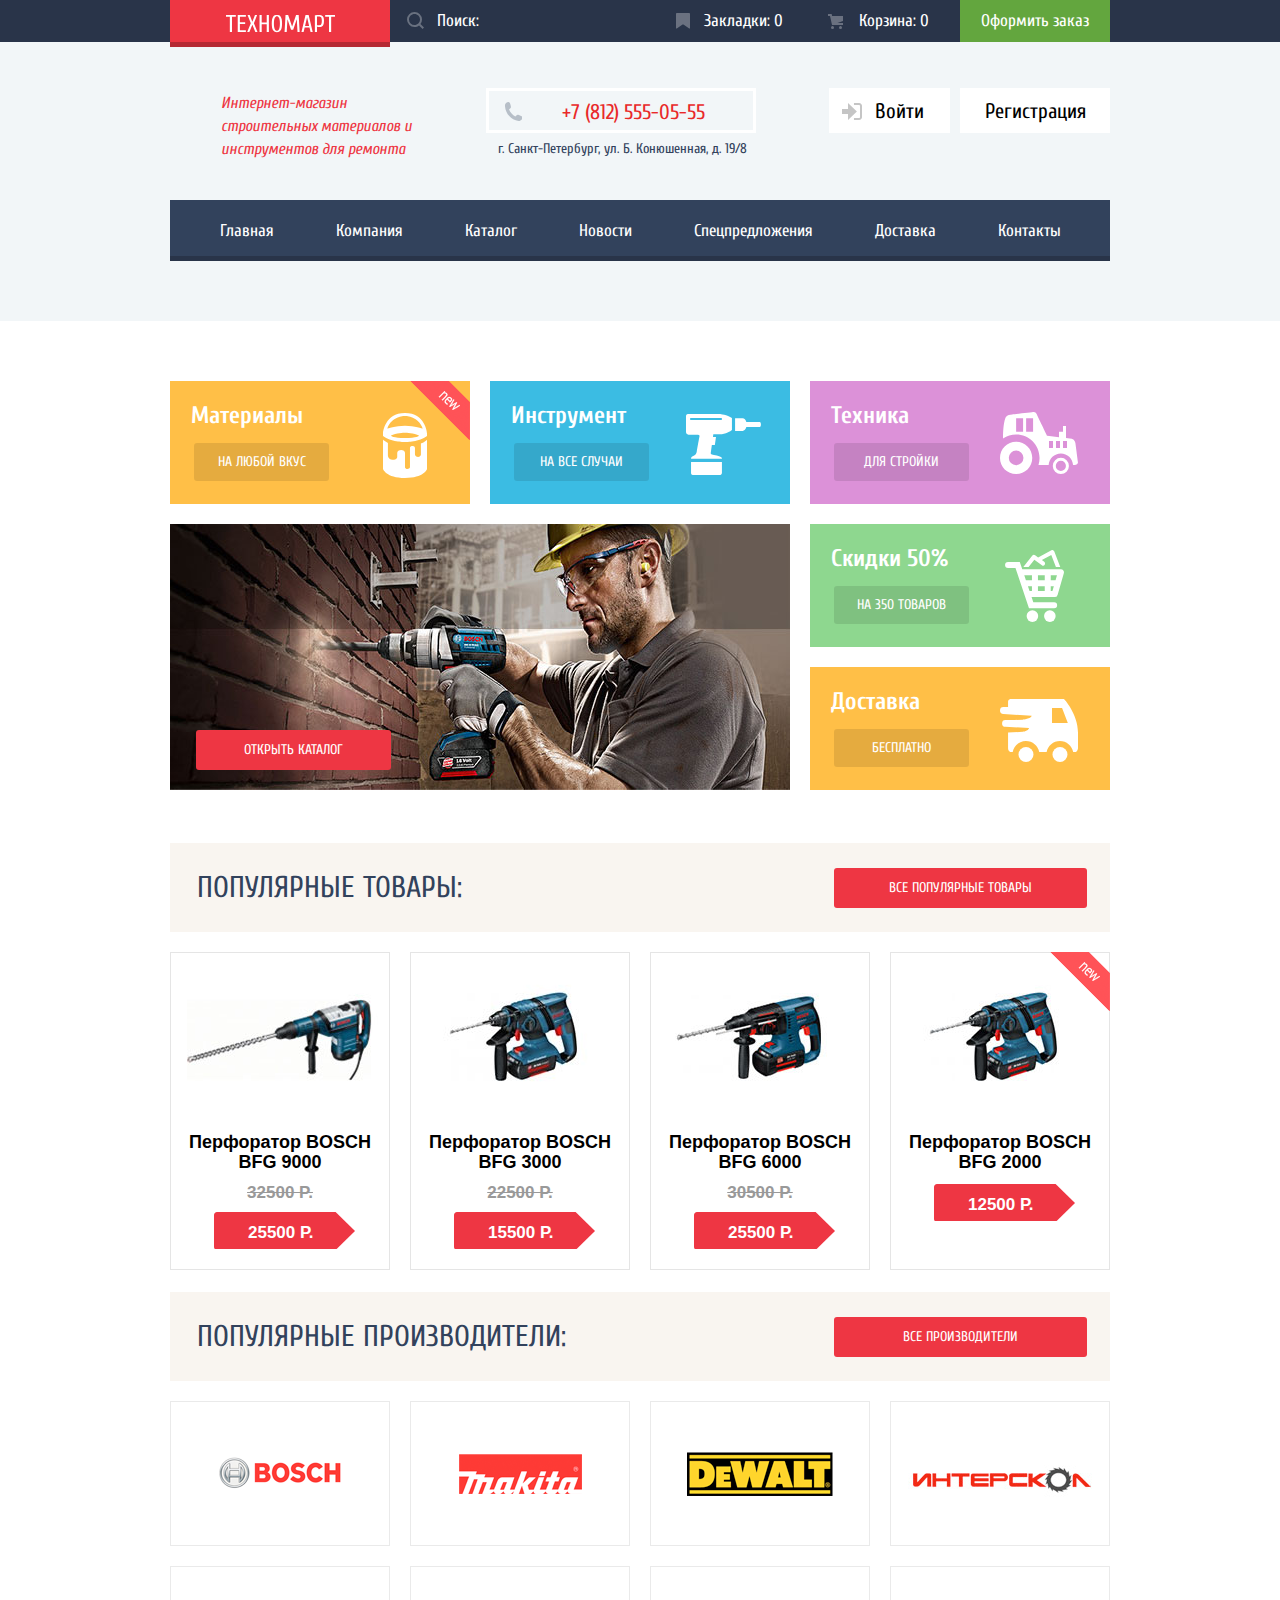
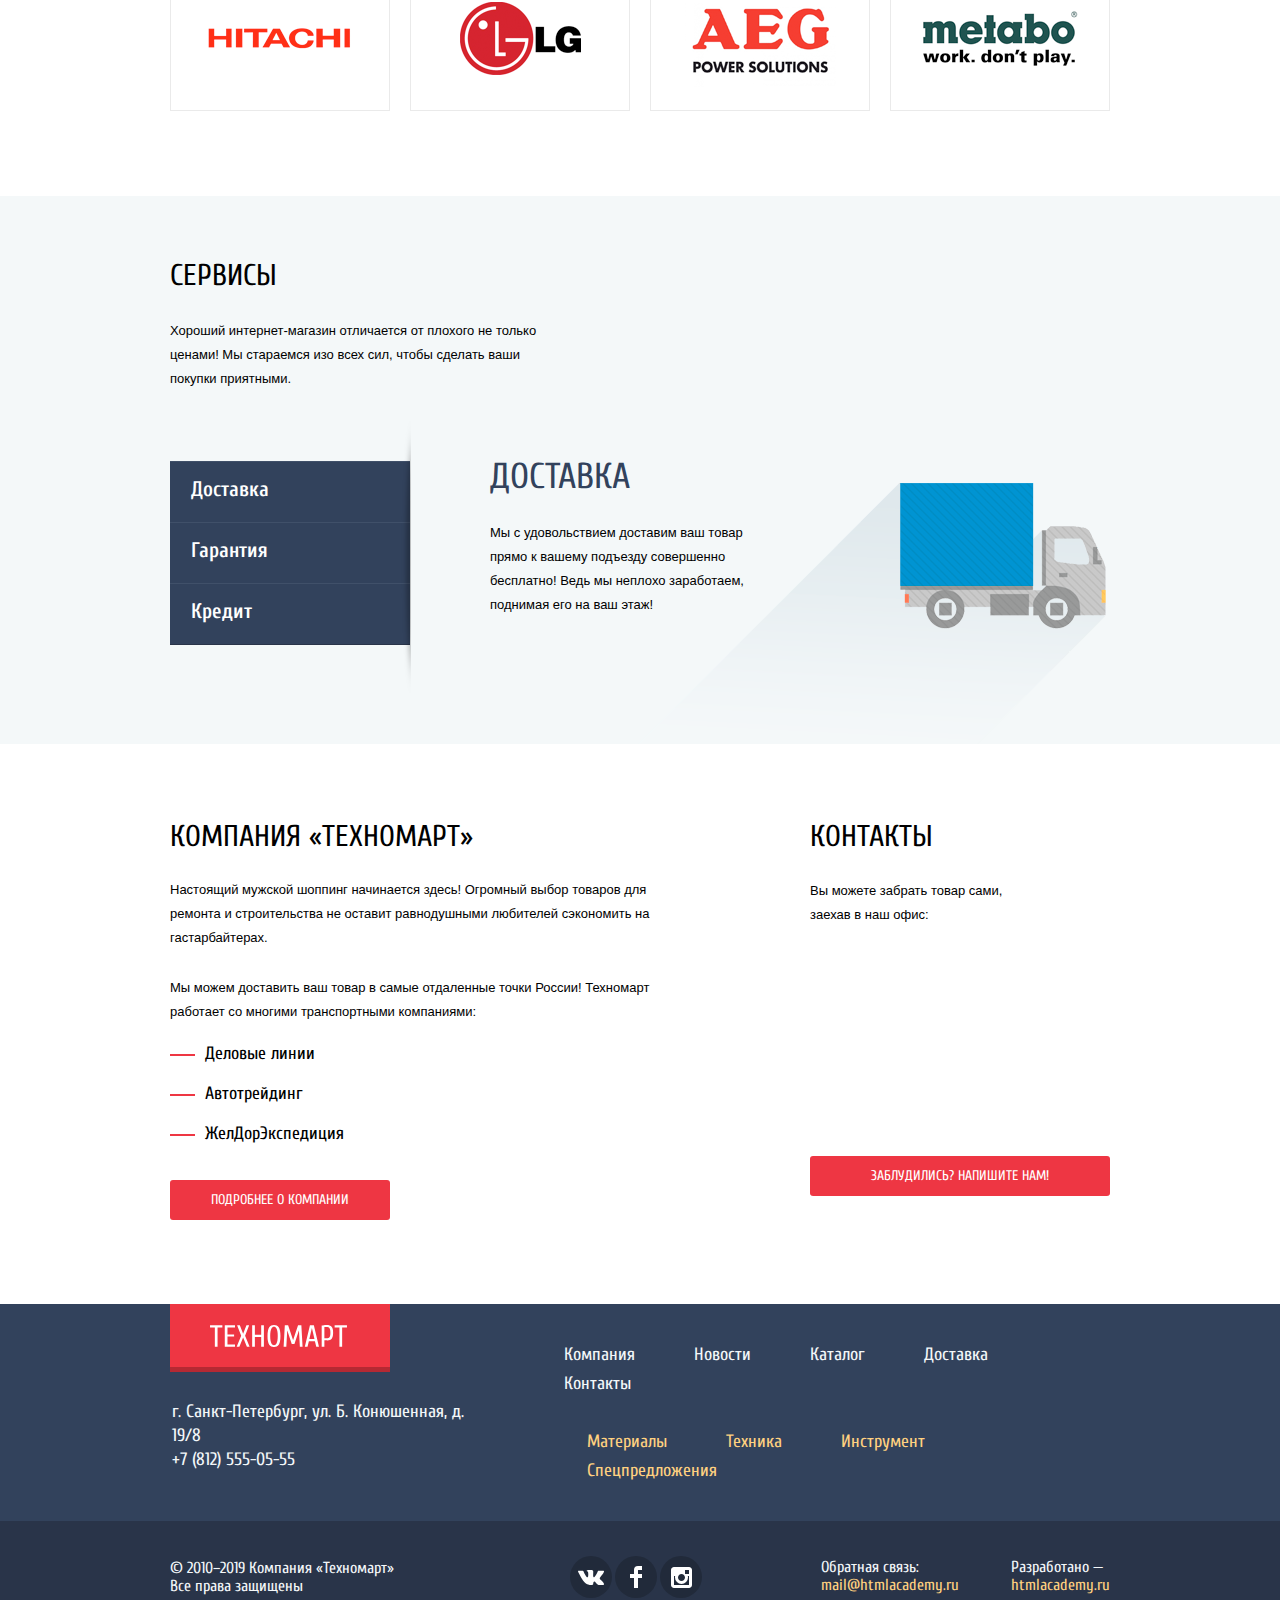
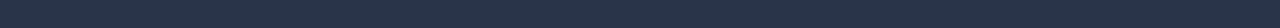
==== commit efc005cf: "Исправлены замечания :" ====
--- a/index.html
+++ b/index.html
@@ -6,14 +6,14 @@
   <title>HTML Academy: Техномарт</title>
   <link rel="stylesheet" href="css/normalize.css">
   <link rel="stylesheet" href="css/style.css">
-  <link href='https://fonts.googleapis.com/css?family=Open+Sans:400,700&subset=cyrillic-ext,cyrillic' rel='stylesheet'
-    type='text/css'>
+  <link href="https://fonts.googleapis.com/css?family=Open+Sans:400,700&subset=cyrillic-ext,cyrillic" rel="stylesheet"
+    type="text/css">
   <link href="https://fonts.googleapis.com/css?family=Cuprum:400,400i,700&display=swap&subset=cyrillic"
     rel="stylesheet">
 </head>
 
 <body>
-  <header class='main-header'>
+  <header class="main-header">
     <!-- Секция верхней части header -->
     <div class="top-block">
       <div class="container">
@@ -29,22 +29,22 @@
                 <path fill="#ffffff"
                   d="M17 15.586l-3.542-3.542A7.465 7.465 0 0 0 15 7.5 7.5 7.5 0 1 0 7.5 15c1.71 0 3.282-.579 4.544-1.542L15.586 17 17 15.586zM2 7.5C2 4.467 4.467 2 7.5 2 10.532 2 13 4.467 13 7.5c0 3.032-2.468 5.5-5.5 5.5A5.506 5.506 0 0 1 2 7.5z" />
               </svg>
-              <input type="search" name='search' placeholder="Поиск:">
+              <input type="search" name="search" placeholder="Поиск:">
               <button class="visually-hidden" type="submit">Отправить</button>
             </form>
           </div>
 
           <!-- Закладки -->
           <div class="bookmarks">
-            <a class="bookmarks-link" href='#'>Закладки: 0</a>
+            <a class="bookmarks-link" href="#">Закладки: 0</a>
           </div>
           <!-- Корзина -->
           <div class="basket">
-            <a class="basket-link" href='#'>Корзина: 0</a>
+            <a class="basket-link" href="#">Корзина: 0</a>
           </div>
           <!--  Кнопка оформить заказ -->
           <div class="btn-checkout">
-            <a class="checkout-link" href='#'>Оформить заказ</a>
+            <a class="checkout-link" href="#">Оформить заказ</a>
           </div>
         </div>
       </div>
@@ -55,8 +55,7 @@
       <div class="header-middle">
         <!-- Заголовок h1 -->
         <h1 class="description">
-          Интернет-магазин строительных материалов <br>
-          и инструментов для ремонта
+          Интернет-магазин строительных материалов и инструментов для ремонта
         </h1>
         <!-- Адрес и телефон -->
         <div class="header-contacts">
@@ -128,7 +127,7 @@
         <div class="offers-down">
           <div class="slider">
 
-            <a class="button-red" href='#'>Открыть Каталог</a>
+            <a class="button-red" href="#">Открыть Каталог</a>
           </div>
           <ul class="ul-style our-offers">
             <li class="discounts">
@@ -148,7 +147,7 @@
       <section class="popular">
         <div class="popular-goods-title">
           <h2>Популярные товары:</h2>
-          <a class="button-red" href='#'>Все популярные товары</a>
+          <a class="button-red" href="#">Все популярные товары</a>
         </div>
         <div class="popular-goods">
           <ul class="ul-style popular-list">
@@ -186,18 +185,18 @@
         <!-- Популярные производители -->
         <div class="popular-manufacturers-title">
           <h2>Популярные производители:</h2>
-          <a class="button-red" href='#'>Все производители</a>
+          <a class="button-red" href="#">Все производители</a>
         </div>
         <div class="popular-manufacturers">
           <ul class=" ul-style manufacturers-list">
-            <li class="li-style bosсh"></li>
-            <li class="li-style makita"></li>
-            <li class="li-style dewalt"></li>
-            <li class="li-style interskol"></li>
-            <li class="li-style hitachi"></li>
-            <li class="li-style lg"></li>
-            <li class="li-style aeg"></li>
-            <li class="li-style metabo"></li>
+            <li class="bosсh"><a href="#"></a></li>
+            <li class="makita"><a href="#"></a></li>
+            <li class="dewalt"><a href="#"></a></li>
+            <li class="interskol"><a href="#"></a></li>
+            <li class="hitachi"><a href="#"></a></li>
+            <li class="lg"><a href="#"></a></li>
+            <li class="aeg"><a href="#"></a></li>
+            <li class="metabo"><a href="#"></a></li>
           </ul>
         </div>
       </section>
@@ -270,27 +269,25 @@
             равнодушными любителей сэкономить на гастарбайтерах.
           </p>
           <p>
-            Мы можем доставить ваш товар в самые отдаленные точки России!<br>
-            Техномарт работает со многими транспортными компаниями:
+            Мы можем доставить ваш товар в самые отдаленные точки России! Техномарт работает со многими транспортными компаниями:
           </p>
           <ul class="ul-style transport ">
             <li><span class="dash"></span>Деловые линии</li>
             <li><span class="dash"></span>Автотрейдинг</li>
             <li><span class="dash"></span>ЖелДорЭкспедиция</li>
           </ul>
-          <a class="button-red" href='#'>Подробнее о компании</a>
+          <a class="button-red" href="#">Подробнее о компании</a>
         </section>
         <!-- Контакты  с картой-->
         <section class="contacts">
           <h2>Контакты</h2>
-          <p>Вы можете забрать товар сами,<br>
-            заехав в наш офис:
-          </p>
+          <p>Вы можете забрать товар сами,</p>
+          <p> заехав в наш офис:</p>
           <iframe class="map"
             src="https://www.google.com/maps/embed?pb=!1m18!1m12!1m3!1d1998.6036253003049!2d30.320858716051575!3d59.938719169054266!2m3!1f0!2f0!3f0!3m2!1i1024!2i768!4f13.1!3m3!1m2!1s0x4696310fca145cc1%3A0x42b32648d8238007!2z0JHQvtC70YzRiNCw0Y8g0JrQvtC90Y7RiNC10L3QvdCw0Y8g0YPQuy4sIDE5LzgsINCh0LDQvdC60YIt0J_QtdGC0LXRgNCx0YPRgNCzLCDQoNC-0YHRgdC40Y8sIDE5MTE4Ng!5e0!3m2!1sru!2sth!4v1557504616308!5m2!1sru!2sth"
             width="300" height="158" allowfullscreen>
           </iframe>
-          <a class="button-red" href='#'>Заблудились? Напишите нам!</a>
+          <a class="button-red" href="#">Заблудились? Напишите нам!</a>
         </section>
       </div>
     </div>
@@ -341,9 +338,7 @@
         <h2 class="visually-hidden">Контактная информация</h2>
         <!-- Копирайт -->
         <div class="copyright">
-          <p> &copy; 2010–2019 Компания «Техномарт»<br>
-            Все права защищены
-          </p>
+          <p> &copy; 2010–2019 Компания «Техномарт» Все права защищены</p>
         </div>
         <!-- Социальные сети -->
         <div class="footer-social">
--- a/css/style.css
+++ b/css/style.css
@@ -12,7 +12,7 @@
   margin: 0;
   padding: 0;
 
-  font-family: 'Cuprum', 'Arial', sans-serif;
+  font-family: "Cuprum", "Arial", sans-serif;
   font-size: 18px;
   line-height: 24px;
   font-weight: 400;
@@ -28,7 +28,7 @@
 }
 
 img {
-  min-width: 100%;
+  max-width: 100%;
   height: auto;
 }
 
@@ -57,7 +57,7 @@
 }
 
 h3 {
-  font-family: 'PT Sans', 'Arial', sans-serif;
+  font-family: "PT Sans", "Arial", sans-serif;
   font-size: 13px;
   font-weight: 400;
   line-height: 18px;
@@ -67,7 +67,7 @@
 
 
 p {
-  font-family: 'PT Sans', 'Arial', sans-serif;
+  font-family: "PT Sans", "Arial", sans-serif;
   font-size: 13px;
   font-weight: 400;
   line-height: 24px;
@@ -130,6 +130,7 @@
 
 .header-logo {
   position: absolute;
+  z-index: 1;
   width: 220px;
   height: 47px;
 
@@ -140,6 +141,8 @@
   background-repeat: no-repeat;
   background-size: 109px 19px;
   background-position: 50% 50%;
+
+  cursor: pointer;
 }
 
 .header-logo:hover {
@@ -222,13 +225,16 @@
   left: 16px;
   opacity: 0.3;
 
-  content: ' ';
+  content: " ";
   background-image: url(../img/icon-bookmark.svg);
   background-repeat: no-repeat;
 }
 
 .bookmarks:hover {
   background-color: #212a3a;
+}
+.bookmarks:hover::before {
+  opacity: 1;
 }
 
 .bookmarks:active {
@@ -247,7 +253,7 @@
   width: 15px;
   height: 15px;
 
-  content: ' ';
+  content: " ";
   background-image: url(../img/icon-cart.svg);
   background-repeat: no-repeat;
   opacity: 0.3;
@@ -259,6 +265,9 @@
 
 .basket:hover {
   background-color: #212a3a;
+}
+.basket:hover::before {
+  opacity: 1;
 }
 
 .basket:active {
@@ -292,12 +301,10 @@
 /* Заголовок  h1 описание магазина */
 .description {
   width: 210px;
-
   margin-top: 50px;
   margin-left: 51px;
 
-
-
+  font-family: "Cuprum", "Arial", sans-serif;
   font-size: 16px;
   font-weight: 400;
   font-style: italic;
@@ -343,7 +350,7 @@
   left: 15px;
   top: 11px;
 
-  content: ' ';
+  content: " ";
   background-image: url(../img/icon-phone.svg);
   background-repeat: no-repeat;
 }
@@ -353,7 +360,7 @@
 }
 
 .header-address p {
-  font-family: 'Cuprum', 'Arial', sans-serif;
+  font-family: "Cuprum", "Arial", sans-serif;
   font-size: 14px;
   font-weight: 400;
   line-height: 24px;
@@ -455,7 +462,8 @@
 }
 
 /* Основная часть сайта */
-.container {
+.container,
+.container-text {
   width: 940px;
   margin: 0 auto;
 }
@@ -479,7 +487,7 @@
 }
 
 .our-offers p {
-  font-family: 'Cuprum', 'Arial', sans-serif;
+  font-family: "Cuprum", "Arial", sans-serif;
   font-weight: 700;
   font-size: 24px;
   line-height: 30px;
@@ -497,7 +505,7 @@
   right: 43px;
   top: 32px;
 
-  content: '';
+  content: "";
   background-image: url(../img/icon-1.svg);
   background-repeat: no-repeat;
 }
@@ -510,7 +518,7 @@
   right: 29px;
   top: 33px;
 
-  content: '';
+  content: "";
   background-image: url(../img/icon-2.svg);
   background-repeat: no-repeat;
 }
@@ -523,7 +531,7 @@
   right: 32px;
   top: 31px;
 
-  content: '';
+  content: "";
   background-image: url(../img/icon-3.svg);
   background-repeat: no-repeat;
 }
@@ -536,7 +544,7 @@
   right: 46px;
   top: 26px;
 
-  content: '';
+  content: "";
   background-image: url(../img/icon-4.svg);
   background-repeat: no-repeat;
 }
@@ -549,7 +557,7 @@
   right: 32px;
   top: 32px;
 
-  content: '';
+  content: "";
   background-image: url(../img/icon-5.svg);
   background-repeat: no-repeat;
 }
@@ -802,7 +810,7 @@
   left: 231px;
   bottom: 44px;
 
-  content: ' ';
+  content: " ";
   background-image: url(../img/shadow.png);
   background-repeat: no-repeat;
 }
@@ -844,7 +852,7 @@
 }
 .transport .dash::before {
   position: absolute;
-  content: '';
+  content: "";
   top: 11px;
   left: -35px;
   width: 25px;
@@ -864,10 +872,6 @@
   margin-bottom: 27px;
 }
 
-.contacts p {
-  margin-bottom: 32px;
-}
-
 .contacts a {
   width: 300px;
 }
@@ -878,7 +882,8 @@
 }
 
 .contacts .map {
-  margin-bottom: 32px;
+  margin: 32px 0;
+  
 }
 
 /* -------------------------------------------Стилизация catalog.html------------------------------------------------------ */
@@ -984,8 +989,10 @@
 .breadcrumbs {
   /* position: relative; */
   display: flex;
-
-  font-family: 'PT Sans', 'Arial', sans-serif;
+  
+
+
+  font-family: "PT Sans", "Arial", sans-serif;
   font-size: 13px;
   font-weight: 400;
   line-height: 18px;
@@ -994,12 +1001,19 @@
 }
 
 .breadcrumbs-link {
-  margin-left: 40px;
-}
-
+  position: relative;
+  margin-right: 40px;
+}
+
+.breadcrumbs .index {
+position: relative;
+margin-right: 54px;
+}
 .breadcrumbs .index::before {
   position: absolute;
-  content: '';
+  content: "";
+  left: -2px;
+  top: 1;
   width: 14px;
   height: 12px;
 
@@ -1009,7 +1023,8 @@
 
 .breadcrumbs .breadcrumbs-link::before {
   position: absolute;
-  content: '\00a0';
+  content: "\00a0";
+  left: -56px;
   width: 14px;
   height: 12px;
   margin-left: 30px;
@@ -1064,7 +1079,7 @@
 /* Фильтр выбора призводителя и питания */
 
 legend {
-  font-family: 'PT Sans', 'Arial', sans-serif;
+  font-family: "PT Sans", "Arial", sans-serif;
   font-size: 17px;
   font-weight: bold;
   line-height: 30px;
@@ -1134,7 +1149,7 @@
 .manufacturers .pseudocheckbox::before {
   position: absolute;
 
-  content: '';
+  content: "";
   width: 26px;
   height: 23px;
 
@@ -1145,7 +1160,7 @@
 }
 
 .manufacturers input[type=checkbox]:checked+.pseudocheckbox::before {
-  content: '';
+  content: "";
   width: 26px;
   height: 23px;
 
@@ -1157,7 +1172,7 @@
 
 .power .pseudocheckbox::before {
   position: absolute;
-  content: '';
+  content: "";
   width: 25px;
   height: 25px;
 
@@ -1168,7 +1183,7 @@
 }
 
 .power input[type=radio]:checked+.pseudocheckbox::before {
-  content: '';
+  content: "";
   width: 25px;
   height: 25px;
 
@@ -1183,7 +1198,7 @@
   border: solid 1px #e5e5e5;
   background-color: #ffffff;
 
-  font-family: 'PT Sans', 'Arial', sans-serif;
+  font-family: "PT Sans", "Arial", sans-serif;
   font-size: 13px;
   font-weight: 400;
   line-height: 18px;
@@ -1192,7 +1207,7 @@
   cursor: pointer;
 }
 .range-options label {
-  font-family: 'PT Sans', 'Arial', sans-serif;
+  font-family: "PT Sans", "Arial", sans-serif;
   font-size: 15px;
   line-height: 20px;
   text-transform: uppercase;
@@ -1267,7 +1282,7 @@
   display: flex;
   justify-content: space-between;
 
-  font-family: 'PT Sans', 'Arial', sans-serif;
+  font-family: "PT Sans", "Arial", sans-serif;
   font-size: 13px;
   font-weight: 400;
   line-height: 18px;
@@ -1285,7 +1300,7 @@
   width: 218px;
   height: 164px;
 
-  font-family: 'Cuprum', 'Arial', sans-serif;
+  font-family: "Cuprum", "Arial", sans-serif;
   font-size: 14px;
   line-height: 18px;
   font-weight: 400;
@@ -1309,6 +1324,7 @@
 }
 
 .buy-item {
+  position: relative;
   display: inline-flex;
   justify-content: center;
   align-items: center;
@@ -1318,6 +1334,20 @@
   box-shadow: inset 0px -3px 0 0 #367315;
 
   margin-bottom: 8px;
+}
+.buy-item::before {
+  position: absolute;
+  left: 15px;
+  width: 15px;
+  height: 15px;
+
+  content: " ";
+  background-image: url(../img/icon-cart.svg);
+  background-repeat: no-repeat;
+  opacity: 0.3;
+}
+.buy-item:hover::before {
+  opacity: 1;
 }
 
 .buy-item:hover {
@@ -1384,7 +1414,7 @@
 
 .catalog-list li,
 .popular-list li {
-  font-family: 'PT Sans', 'Arial', sans-serif;
+  font-family: "PT Sans", "Arial", sans-serif;
   font-size: 17px;
   line-height: 18px;
   font-weight: bold;
@@ -1474,7 +1504,7 @@
 }
 
 .pagination-list a {
-  font-family: 'PT Sans', 'Arial', sans-serif;
+  font-family: "PT Sans", "Arial", sans-serif;
   font-size: 13px;
   line-height: 18px;
   text-transform: uppercase;
@@ -1551,7 +1581,7 @@
 .address-down a,
 .footer-menu-above a,
 .footer-menu-below a {
-  font-family: 'Cuprum', 'Arial', sans-serif;
+  font-family: "Cuprum", "Arial", sans-serif;
   font-size: 18px;
   font-weight: 400;
   line-height: 24px;
@@ -1645,7 +1675,7 @@
 }
 
 .footer-dark p {
-  font-family: 'Cuprum', 'Arial', sans-serif;
+  font-family: "Cuprum", "Arial", sans-serif;
   font-size: 16px;
   font-weight: 400;
   line-height: 18px;
@@ -1677,12 +1707,16 @@
 .feedback-email a:hover {
   text-decoration: underline;
 }
+.footer-developed a:active,
+.feedback-email a:active {
+  color: #ee3643;
+} 
 
 /* Всплывающие окна----------------------------------------------------------------------------------------------------- */
 
 /* Всплывающее окно "Товар добавлен в корзину"  */
 .order-status {
-  /* display: none; */
+  display: none;
   position: fixed;
   top: 412px;
   left: 451px;
@@ -1728,7 +1762,7 @@
 }
 
 .order-status p {
-  font-family: 'Cuprum', 'Arial', sans-serif;
+  font-family: "Cuprum", "Arial", sans-serif;
   font-size: 30px;
   font-weight: 400;
   line-height: 30px;
@@ -1759,14 +1793,14 @@
 
 /* Всплывающее окно "Форма обратной связи" */
 .modal-feedback {
-  /* display: none; */
+  display: none;
   position: fixed;
   width: 620px;
   min-height: 430px;
 
   bottom: 202px;
   left: 50%;
-  z-index: 3;
+  z-index: 5;
 
   margin-left: -310px;
   padding: 0 80px;
@@ -1796,7 +1830,7 @@
   border: solid 2px #dee3e4;
   border-radius: 2px;
 
-  font-family: 'PT Sans', 'Arial', sans-serif;
+  font-family: "PT Sans", "Arial", sans-serif;
   font-size: 13px;
   line-height: 18px;
   padding-left: 14px;
@@ -1821,15 +1855,18 @@
 
 /* Всплывающее окно "Карта" */
 .modal-map {
-  /* display: none; */
-  position: fixed;
+  display: none;
+  position: absolute;
   width: 940px;
   height: 446px;
+  z-index: 4;
 
   bottom: 350px;
   left: 50%;
   margin-left: -470px;
 
+  background-color: #ffffff;
+
   box-shadow: 0px 0px 15px 0 rgba(0, 0, 0, 0.5);
 }
 
@@ -1853,7 +1890,7 @@
 .modal-close::before,
 .modal-close::after {
   position: absolute;
-  content: '';
+  content: "";
   top: 9px;
   left: -3px;
   width: 26px;
@@ -1868,8 +1905,3 @@
 .modal-close::after {
   transform: rotate(-45deg);
 }
-
-.container-text {
-  width: 940px;
-  margin: 0 auto;
-}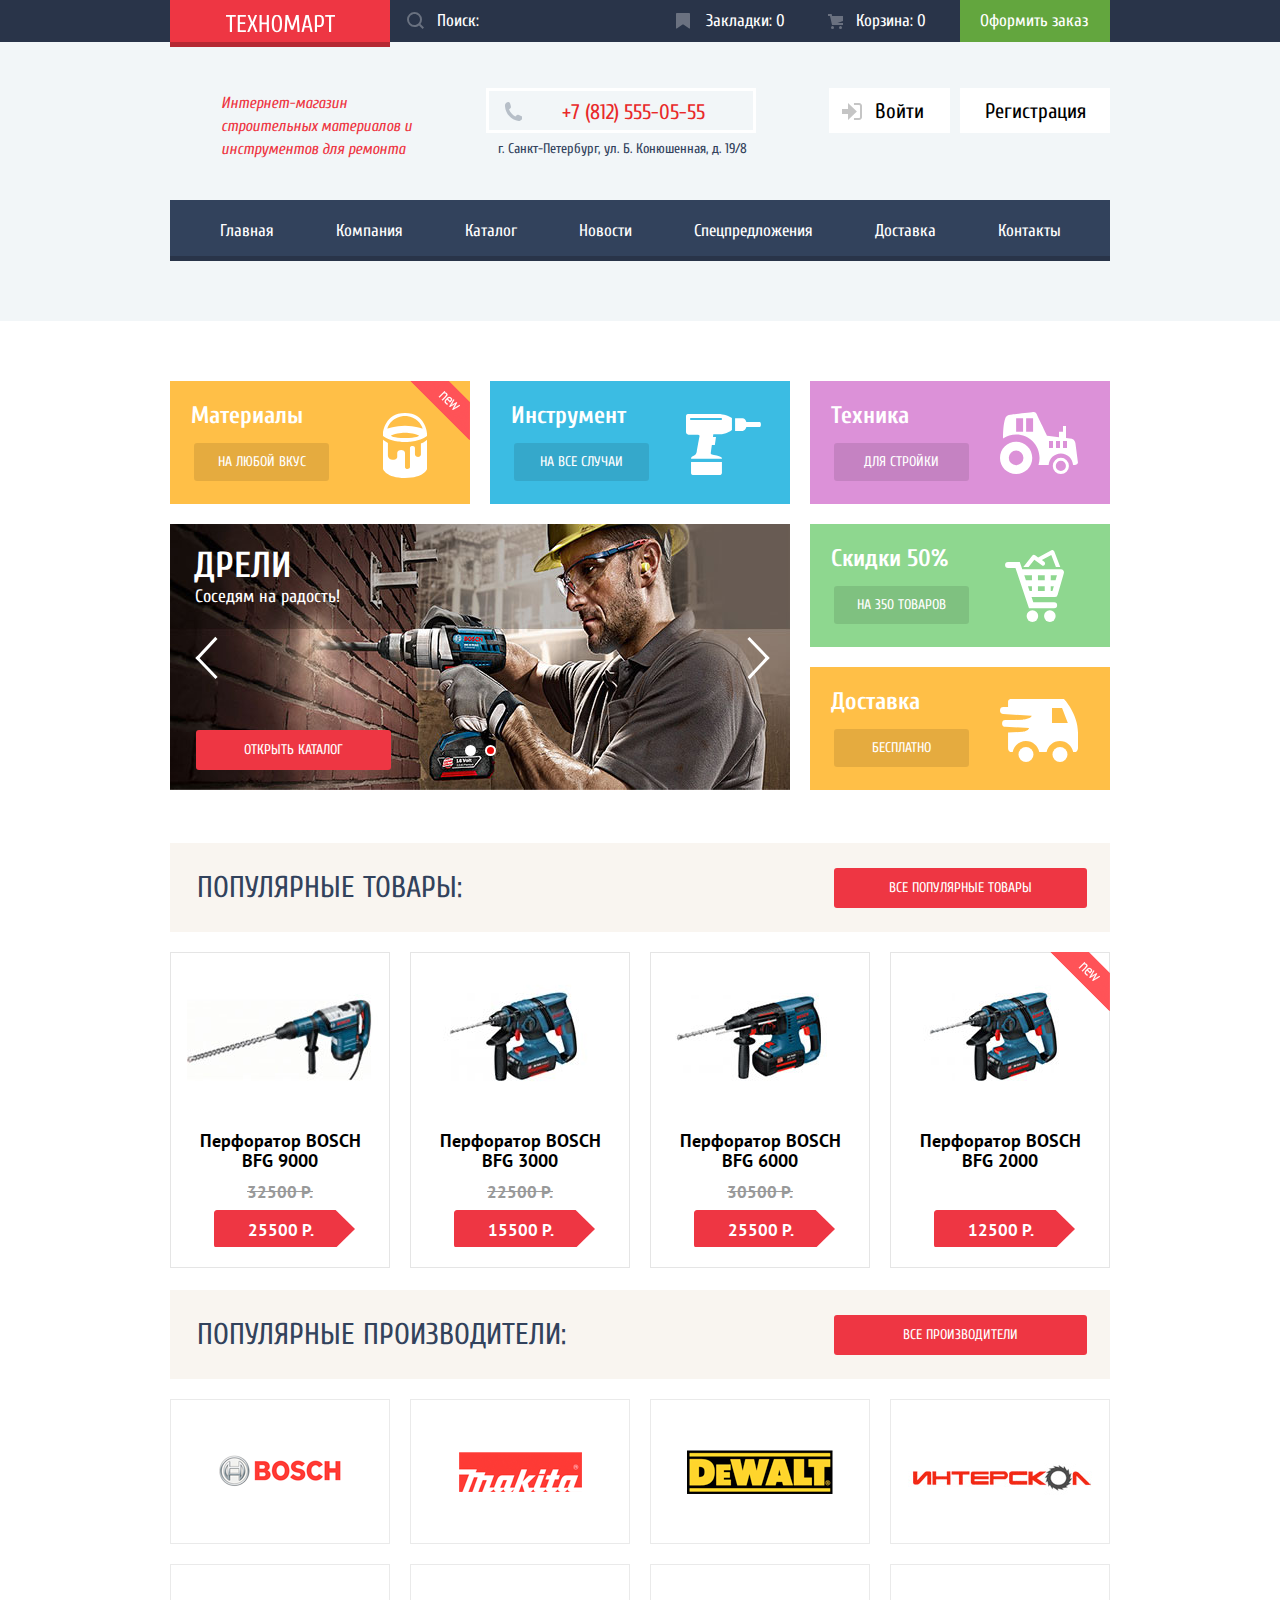
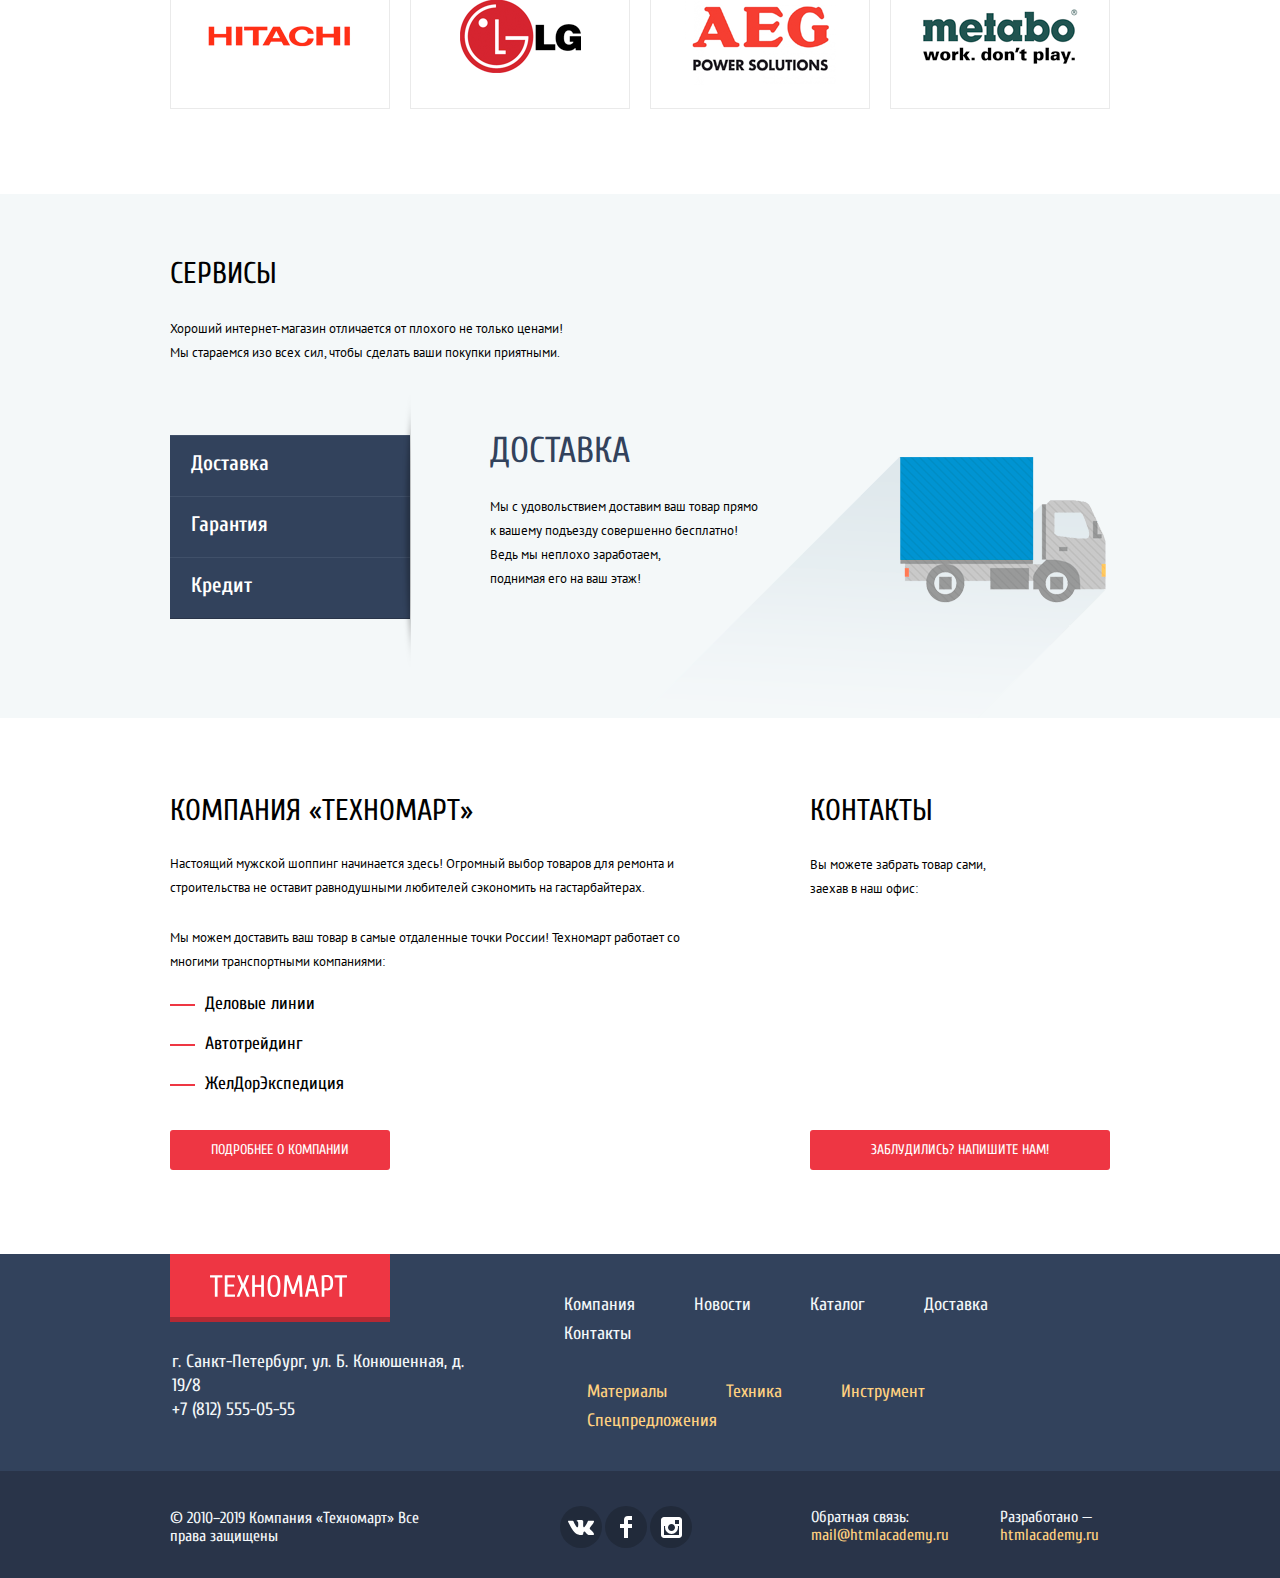
==== commit 00c460b5: "1. Стилизован весь проект" ====
--- a/index.html
+++ b/index.html
@@ -6,9 +6,8 @@
   <title>HTML Academy: Техномарт</title>
   <link rel="stylesheet" href="css/normalize.css">
   <link rel="stylesheet" href="css/style.css">
-  <link href="https://fonts.googleapis.com/css?family=Open+Sans:400,700&subset=cyrillic-ext,cyrillic" rel="stylesheet"
-    type="text/css">
-  <link href="https://fonts.googleapis.com/css?family=Cuprum:400,400i,700&display=swap&subset=cyrillic"
+  <link
+    href="https://fonts.googleapis.com/css?family=Cuprum:400,400i,700%7cPT+Sans:400,700&display=swap&subset=cyrillic"
     rel="stylesheet">
 </head>
 
@@ -35,17 +34,11 @@
           </div>
 
           <!-- Закладки -->
-          <div class="bookmarks">
-            <a class="bookmarks-link" href="#">Закладки: 0</a>
-          </div>
+          <a class="bookmarks" href="#">Закладки: 0</a>
           <!-- Корзина -->
-          <div class="basket">
-            <a class="basket-link" href="#">Корзина: 0</a>
-          </div>
+          <a class="basket" href="#">Корзина: 0</a>
           <!--  Кнопка оформить заказ -->
-          <div class="btn-checkout">
-            <a class="checkout-link" href="#">Оформить заказ</a>
-          </div>
+          <a class="btn-checkout" href="#">Оформить заказ</a>
         </div>
       </div>
     </div>
@@ -87,13 +80,13 @@
     <div class="container">
       <nav class="main-navigation">
         <ul class="ul-style main-menu">
-          <li class="li-style"><a href="#">Главная</a></li>
-          <li class="li-style"><a href="#">Компания</a></li>
-          <li class="li-style"><a href="#">Каталог</a></li>
-          <li class="li-style"><a href="#">Новости</a></li>
-          <li class="li-style"><a href="#">Спецпредложения</a></li>
-          <li class="li-style"><a href="#">Доставка</a></li>
-          <li class="li-style"><a href="#">Контакты</a></li>
+          <li class=""><a href="#">Главная</a></li>
+          <li class=""><a href="#">Компания</a></li>
+          <li class=""><a href="#">Каталог</a></li>
+          <li class=""><a href="#">Новости</a></li>
+          <li class=""><a href="#">Спецпредложения</a></li>
+          <li class=""><a href="#">Доставка</a></li>
+          <li class=""><a href="#">Контакты</a></li>
         </ul>
       </nav>
     </div>
@@ -106,18 +99,18 @@
       <div class="offers">
         <h2 class="visually-hidden">Наши предложения</h2>
         <ul class="ul-style our-offers top">
-          <li class="li-style materials">
-              <div class="new">новинка</div>
+          <li class=" materials">
+            <div class="new">новинка</div>
             <p>Материалы</p>
             <a class="button" href="#">на любой вкус</a>
             <span class="icon-1"></span>
           </li>
-          <li class="li-style instrument">
+          <li class=" instrument">
             <p>Инструмент</p>
             <a class="button" href="#">на все случаи</a>
             <span class="icon-2"></span>
           </li>
-          <li class="li-style machinery">
+          <li class=" machinery">
             <p>Техника</p>
             <a class="button" href="#">для стройки</a>
             <span class="icon-3"></span>
@@ -126,8 +119,25 @@
         <!-- Слайдер -->
         <div class="offers-down">
           <div class="slider">
-
+            <p class="upper">Дрели</p>
+            <p class="lower">Cocедям на радость!</p>
+            <div class="slide slide-1"></div>
+            <div class="slide slide-2"></div>
+            <div class="slide slide-3"></div>
+            <button class="slider-control-left" type="button">Влево</button>
+            <button class="slider-control-right" type="button">Вправо</button>
             <a class="button-red" href="#">Открыть Каталог</a>
+            <div class="switches">
+              <label>
+                <input type="radio" name="slide" value="slide1">
+                <span class="pseudoswith"></span>
+              </label>
+              <label>
+                <input checked type="radio" name="slide" value="slide2">
+                <span class="pseudoswith"></span>
+              </label>
+            </div>
+
           </div>
           <ul class="ul-style our-offers">
             <li class="discounts">
@@ -151,30 +161,46 @@
         </div>
         <div class="popular-goods">
           <ul class="ul-style popular-list">
-            <li class="li-style popular-item">
-              <img src="/img/Perforator_4.jpg" width="218" height="170" alt="Перфоратор BOSH BFG 9000">
+            <li class=" popular-item">
+              <div class="catalog-buttons">
+                <a class="buy-item" href="#">Купить</a>
+                <button class="to-bookmarks" type="button">В закладки</button>
+              </div>
+              <img src="img/Perforator_4.jpg" width="218" height="170" alt="Перфоратор BOSH BFG 9000">
               <div class="catalog-title">Перфоратор BOSCH</div>
               <div class="catalog-model">BFG 9000</div>
               <div class="discount">32500 P.</div>
               <div class="catalog-price">25500 Р.</div>
             </li>
-            <li class="li-style popular-item">
-              <img src="/img/Perforator_1.jpg" width="218" height="170" alt="Перфоратор BOSH BFG 3000">
+            <li class=" popular-item">
+              <div class="catalog-buttons">
+                <a class="buy-item" href="#">Купить</a>
+                <button class="to-bookmarks" type="button">В закладки</button>
+              </div>
+              <img src="img/Perforator_1.jpg" width="218" height="170" alt="Перфоратор BOSH BFG 3000">
               <div class="catalog-title">Перфоратор BOSCH</div>
               <div class="catalog-model">BFG 3000</div>
               <div class="discount">22500 Р.</div>
               <div class="catalog-price">15500 Р.</div>
             </li>
-            <li class="li-style popular-item">
-              <img src="/img/Perforator_2.jpg" width="218" height="170" alt="Перфоратор BOSH BFG 6000">
+            <li class=" popular-item">
+              <div class="catalog-buttons">
+                <a class="buy-item" href="#">Купить</a>
+                <button class="to-bookmarks" type="button">В закладки</button>
+              </div>
+              <img src="img/Perforator_2.jpg" width="218" height="170" alt="Перфоратор BOSH BFG 6000">
               <div class="catalog-title">Перфоратор BOSCH</div>
               <div class="catalog-model">BFG 6000</div>
               <div class="discount">30500 Р.</div>
               <div class="catalog-price">25500 Р.</div>
             </li>
-            <li class="li-style popular-item">
+            <li class=" popular-item">
               <div class="new">новинка</div>
-              <img src="/img/Perforator_3.jpg" width="218" height="170" alt="Перфоратор BOSH BFG 2000">
+              <div class="catalog-buttons">
+                <a class="buy-item" href="#">Купить</a>
+                <button class="to-bookmarks" type="button">В закладки</button>
+              </div>
+              <img src="img/Perforator_3.jpg" width="218" height="170" alt="Перфоратор BOSH BFG 2000">
               <div class="catalog-title">Перфоратор BOSCH</div>
               <div class="catalog-model">BFG 2000</div>
               <div class="discount"></div>
@@ -269,7 +295,8 @@
             равнодушными любителей сэкономить на гастарбайтерах.
           </p>
           <p>
-            Мы можем доставить ваш товар в самые отдаленные точки России! Техномарт работает со многими транспортными компаниями:
+            Мы можем доставить ваш товар в самые отдаленные точки России! Техномарт работает со многими транспортными
+            компаниями:
           </p>
           <ul class="ul-style transport ">
             <li><span class="dash"></span>Деловые линии</li>
@@ -315,18 +342,18 @@
         <div class="footer-menu">
           <!-- Меню футера верхнее -->
           <ul class="ul-style footer-menu-above">
-            <li class="li-style"><a href="#">Компания</a></li>
-            <li class="li-style"><a href="#">Новости</a></li>
-            <li class="li-style"><a href="#">Каталог</a></li>
-            <li class="li-style"><a href="#">Доставка</a></li>
-            <li class="li-style"><a href="#">Контакты</a></li>
+            <li class=""><a href="#">Компания</a></li>
+            <li class=""><a href="#">Новости</a></li>
+            <li class=""><a href="#">Каталог</a></li>
+            <li class=""><a href="#">Доставка</a></li>
+            <li class=""><a href="#">Контакты</a></li>
           </ul>
           <!-- Меню футера нижнее -->
           <ul class="ul-style footer-menu-below">
-            <li class="li-style"><a href="#">Материалы</a></li>
-            <li class="li-style"><a href="#">Техника</a></li>
-            <li class="li-style"><a href="#">Инструмент</a></li>
-            <li class="li-style"><a href="#">Спецпредложения</a></li>
+            <li class=""><a href="#">Материалы</a></li>
+            <li class=""><a href="#">Техника</a></li>
+            <li class=""><a href="#">Инструмент</a></li>
+            <li class=""><a href="#">Спецпредложения</a></li>
           </ul>
         </div>
       </div>
@@ -341,20 +368,18 @@
           <p> &copy; 2010–2019 Компания «Техномарт» Все права защищены</p>
         </div>
         <!-- Социальные сети -->
-        <div class="footer-social">
-          <ul class="ul-style">
-            <li class="li-style social-btn-vk">
-              <a href="#" class="social-vk"><span class="visually-hidden">Вконтакте</span>
-              </a>
-            </li>
-            <li class=" li-style social-btn-fb">
-              <a href="#" class="social-btn-fb"><span class="visually-hidden">Фейсбук</span></a>
-            </li>
-            <li class="li-style social-btn-insta">
-              <a href="#" class="social-btn-inst"><span class="visually-hidden">Инстаграм</span></a>
-            </li>
-          </ul>
-        </div>
+        <ul class="ul-style footer-social">
+          <li class=" social-btn-vk">
+            <a href="#" class="social-vk"><span class="visually-hidden">Вконтакте</span>
+            </a>
+          </li>
+          <li class="  social-btn-fb">
+            <a href="#" class="social-btn-fb"><span class="visually-hidden">Фейсбук</span></a>
+          </li>
+          <li class=" social-btn-insta">
+            <a href="#" class="social-btn-inst"><span class="visually-hidden">Инстаграм</span></a>
+          </li>
+        </ul>
         <!-- Обратная связь -->
         <div class="feedback-email">
           <p>Обратная связь:</p>
--- a/css/style.css
+++ b/css/style.css
@@ -179,7 +179,7 @@
   fill-opacity: 1;
 }
 
-.search:focus path {
+input[type=search]:focus path {
   fill: #ee3643;
 }
 
@@ -198,19 +198,25 @@
   background-color: #ffffff;
 }
 
-
-
 /* Общая стилизация  */
 .bookmarks,
 .basket,
 .btn-checkout {
   position: relative;
   display: flex;
-  justify-content: center;
   align-items: center;
 
   width: 151px;
   height: 42px;
+}
+
+.btn-checkout {
+  padding-left: 20px;
+}
+
+.bookmarks,
+.basket {
+  padding-left: 46px;
 }
 
 /* Закладки */
@@ -233,6 +239,7 @@
 .bookmarks:hover {
   background-color: #212a3a;
 }
+
 .bookmarks:hover::before {
   opacity: 1;
 }
@@ -259,13 +266,14 @@
   opacity: 0.3;
 }
 
-.bookmarks .basket:focus {
+.catalog-page .basket {
   background-color: #ee3643;
 }
 
 .basket:hover {
   background-color: #212a3a;
 }
+
 .basket:hover::before {
   opacity: 1;
 }
@@ -336,7 +344,6 @@
   margin-left: 73px;
   margin-top: 9px;
 
-
   font-size: 21px;
   font-weight: 400;
   color: #e9292a;
@@ -580,7 +587,7 @@
   padding: 10px 10px;
 
   background-color: rgba(0, 0, 0, 0.10);
-  
+
 }
 
 .offers .button:hover {
@@ -599,28 +606,197 @@
 .offers-down li {
   margin-left: 20px;
 }
+
 .materials .new {
   top: 0;
   right: 0;
 }
+
 /* Слайдер */
 .slider {
   position: relative;
   width: 620px;
   height: 266px;
-
+  overflow: hidden;
+}
+
+p.upper {
+  position: absolute;
+  left: 24px;
+  top: 24px;
+  z-index: 10;
+
+  font-family: "Cuprum", "Arial", sans-serif;
+  font-weight: 700;
+  font-size: 36px;
+  text-transform: uppercase;
+  line-height: 36px;
+  color: #ffffff;
+}
+
+p.lower {
+  position: absolute;
+  left: 25px;
+  top: 61px;
+  z-index: 10;
+
+  font-family: "Cuprum", "Arial", sans-serif;
+  font-weight: 400;
+  font-size: 18px;
+  line-height: 24px;
+  color: #ffffff;
+
+}
+
+.slide-1 {
+  position: absolute;
+  left: 0;
+  top: 0;
+  z-index: 3;
+  width: 620px;
+  height: 266px;
   background-image: url(../img/slider.jpg);
   background-repeat: no-repeat;
 }
 
+.slide-2 {
+  position: absolute;
+  left: 0;
+  top: 0;
+  z-index: 2;
+  width: 620px;
+  height: 266px;
+  background-image: url(../img/slider-2.jpg);
+  background-repeat: no-repeat;
+}
+
+.slide-3 {
+  position: absolute;
+  left: 0;
+  top: 0;
+  z-index: 1;
+  width: 620px;
+  height: 266px;
+  background-image: url(../img/slider-3.jpg);
+  background-repeat: no-repeat;
+}
+
 .slider .button-red {
   position: absolute;
+  z-index: 10;
   min-width: 195px;
   min-height: 38px;
   left: 26px;
   top: 206px;
 }
 
+.slider-control-left,
+.slider-control-right {
+  position: absolute;
+  z-index: 10;
+
+  top: 112px;
+  width: 23px;
+  height: 44px;
+
+  font-size: 0;
+  border: 0;
+
+  cursor: pointer;
+  background-color: transparent;
+}
+
+.slider-control-left {
+  left: 25px;
+}
+
+.slider-control-right {
+  right: 20px;
+}
+
+.slider-control-left::before,
+.slider-control-left::after,
+.slider-control-right::before,
+.slider-control-right::after {
+  position: absolute;
+  content: "";
+  left: -3px;
+  width: 29px;
+  height: 3px;
+  background-color: #ffffff;
+}
+
+.slider-control-left::before {
+  top: 11px;
+  transform: rotate(-47deg);
+}
+
+.slider-control-left::after {
+  transform: rotate(46deg);
+  bottom: 11px;
+}
+
+.slider-control-right::before {
+  top: 11px;
+  transform: rotate(46deg);
+}
+
+.slider-control-right::after {
+  transform: rotate(-47deg);
+  bottom: 11px;
+}
+
+
+
+
+/* Радио кнопки */
+.switches input[type=radio] {
+  display: none;
+}
+
+.switches label {
+  margin-left: 20px;
+}
+
+.switches {
+  display: flex;
+  position: absolute;
+  z-index: 10;
+  left: 275px;
+  bottom: 45px;
+}
+
+.switches .pseudoswith::before {
+  display: block;
+  position: absolute;
+  z-index: 10;
+  content: "";
+
+  width: 11px;
+  height: 11px;
+
+
+  background-color: rgb(255, 255, 255);
+
+  border-radius: 50%;
+  cursor: pointer;
+}
+
+.switches input[type=radio]:checked+.pseudoswith::after {
+  position: absolute;
+  z-index: 10;
+  content: " ";
+  width: 7px;
+  height: 7px;
+
+  margin-left: 2px;
+  margin-top: 2px;
+
+  background-color: rgb(238, 11, 11);
+
+  border-radius: 50%;
+}
+
 li.materials,
 li.delivery {
   background-color: #ffbf47;
@@ -646,7 +822,8 @@
 
   margin-bottom: 20px;
 }
- .popular-goods-title,
+
+.popular-goods-title,
 .popular-manufacturers-title {
   display: flex;
   align-items: center;
@@ -663,7 +840,7 @@
 .popular-goods-title a {
   width: 253px;
   margin-left: 372px;
-} 
+}
 
 /* Популярные производители */
 .popular-manufacturers-title a {
@@ -779,13 +956,16 @@
 
   cursor: pointer;
 }
+
 .servises-list li:hover {
   background-color: #293449;
 }
+
 .servises-list li:focus {
   background-color: #ffffff;
   color: #32425c;
 }
+
 .delivery {
   width: 275px;
 }
@@ -803,6 +983,7 @@
   display: flex;
 
 }
+
 .our-servises:after {
   position: absolute;
   width: 10px;
@@ -850,6 +1031,7 @@
   position: relative;
 
 }
+
 .transport .dash::before {
   position: absolute;
   content: "";
@@ -883,7 +1065,7 @@
 
 .contacts .map {
   margin: 32px 0;
-  
+
 }
 
 /* -------------------------------------------Стилизация catalog.html------------------------------------------------------ */
@@ -894,7 +1076,6 @@
 }
 
 .account {
-  /* display: none; */
   position: absolute;
   z-index: 3;
   right: 0px;
@@ -969,8 +1150,8 @@
 
 .account .point {
   position: absolute;
-top: 62px;
-left: 107px;
+  top: 62px;
+  left: 107px;
 
   width: 4px;
   height: 4px;
@@ -989,8 +1170,6 @@
 .breadcrumbs {
   /* position: relative; */
   display: flex;
-  
-
 
   font-family: "PT Sans", "Arial", sans-serif;
   font-size: 13px;
@@ -1006,9 +1185,10 @@
 }
 
 .breadcrumbs .index {
-position: relative;
-margin-right: 54px;
-}
+  position: relative;
+  margin-right: 54px;
+}
+
 .breadcrumbs .index::before {
   position: absolute;
   content: "";
@@ -1055,24 +1235,83 @@
 
 /* Блок с ценой */
 
-.input-price form {
+.slider-price {
+  position: relative;
+  display: flex;
+  justify-content: center;
   width: 220px;
+  min-height: 80px;
+  background-color: #f7f3ec;
+  border-radius: 3px;
+  margin-bottom: 10px;
+}
+
+.slider-price input {
+  position: absolute;
+  left: 20px;
+  top: 50%;
+  -webkit-appearance: none;
+  border: 1px solid #d7dcde;
+  width: 180px;
+  height: 2px;
+}
+
+.green-range {
+  position: absolute;
+  left: 20px;
+  top: 50%;
+  background-color: #00ca74;
+  width: 151px;
+  height: 2px;
+}
+
+.first-button {
+  position: absolute;
+  width: 20px;
+  height: 23px;
+  top: 31px;
+  left: 18px;
+  content: "";
+  background-image: url(../img/filter-button.svg);
+  cursor: pointer;
+}
+
+.second-button {
+  position: absolute;
+  width: 20px;
+  height: 23px;
+  top: 31px;
+  right: 41px;
+  content: "";
+  background-image: url(../img/filter-button.svg);
+  cursor: pointer;
+}
+
+.slider-price input::-webkit-slider-thumb {
+  -webkit-appearance: none;
+}
+
+.input-price {
+  width: 220px;
+  display: block;
+
+  margin-bottom: 15px;
+  padding-bottom: 25px;
+
+  border-bottom: 1px solid #e5e5e5;
+}
+
+.range-price {
   display: flex;
   justify-content: space-between;
   align-items: center;
-
-  margin-bottom: 15px;
-  padding-bottom: 25px;
-
-  border-bottom: 1px solid #e5e5e5;
-}
-
-.input-price input {
+}
+
+.range-price input {
   width: 95px;
   min-height: 38px;
   background-color: #f7f3ec;
   border-radius: 3px;
-
   text-align: center;
 }
 
@@ -1101,8 +1340,6 @@
   margin-top: 80px;
 }
 
-
-
 .range-options .filter {
   width: 220px;
   min-height: 38px;
@@ -1122,14 +1359,7 @@
   margin-bottom: 14px;
 }
 
-.range-options .slider-price {
-  width: 220px;
-  min-height: 80px;
-  background-color: #f7f3ec;
-  border-radius: 3px;
-
-  margin-bottom: 10px;
-}
+
 
 .manufacturers,
 .power {
@@ -1192,6 +1422,7 @@
   background-image: url(../img/radio-on.svg);
   background-repeat: no-repeat;
 }
+
 .range-options input[type=submit] {
   width: 140px;
   min-height: 38px;
@@ -1206,6 +1437,7 @@
 
   cursor: pointer;
 }
+
 .range-options label {
   font-family: "PT Sans", "Arial", sans-serif;
   font-size: 15px;
@@ -1216,7 +1448,7 @@
 }
 
 .range-options input[type=checkbox],
-input[type=radio] {
+.range-options input[type=radio] {
   display: none;
 }
 
@@ -1293,7 +1525,7 @@
 /* Стилизация кнопок товара */
 
 .catalog-buttons {
-  /* display: none; */
+  display: none;
   position: absolute;
   z-index: 1;
 
@@ -1335,6 +1567,7 @@
 
   margin-bottom: 8px;
 }
+
 .buy-item::before {
   position: absolute;
   left: 15px;
@@ -1346,6 +1579,7 @@
   background-repeat: no-repeat;
   opacity: 0.3;
 }
+
 .buy-item:hover::before {
   opacity: 1;
 }
@@ -1372,15 +1606,8 @@
   opacity: 0.3;
 }
 
-/* Стилизация карточки товара */
-
-.catalog-popular {
-  display: flex;
-  justify-content: space-between;
-
-  margin-bottom: 20px;
-}
- .popular-goods-title,
+/* Заголовки товаров */
+.popular-goods-title,
 .popular-manufacturers-title {
   display: flex;
   align-items: center;
@@ -1397,19 +1624,18 @@
 .popular-goods-title a {
   width: 253px;
   margin-left: 372px;
-} 
-
+}
+
+/* Стилизация карточки товара */
 .catalog-list,
 .popular-list {
   position: relative;
   display: flex;
   flex-wrap: wrap;
-
-  margin-bottom: 42px;
-}
-.popular-list {
-  justify-content: space-between;
-  margin-bottom: 22px;
+}
+
+.catalog-list {
+  margin-left: 20px;
 }
 
 .catalog-list li,
@@ -1430,16 +1656,27 @@
   background-color: #ffffff;
 
   text-align: center;
-}
-.catalog-item {
-  margin-left: 20px;
-  margin-bottom: 21px;
+  margin-right: 20px;
+  margin-bottom: 22px;
+}
+
+.popular-item:nth-child(4n) {
+  margin-right: 0;
+}
+
+.catalog-item:nth-child(3n) {
+  margin-right: 0;
 }
 
 .catalog-item:hover,
 .popular-item:hover {
   box-shadow: 0px 10px 25px 0 rgba(41, 52, 73, 0.5);
   background-color: #ffffff;
+}
+
+.catalog-item:hover>.catalog-buttons,
+.popular-item:hover>.catalog-buttons {
+  display: block;
 }
 
 .catalog-item img,
@@ -1460,9 +1697,11 @@
 }
 
 .discount {
+  display: flex;
+  justify-content: center;
+  min-height: 27px;
   color: #999999;
   text-decoration: line-through;
-  margin-bottom: 10px;
 }
 
 .catalog-price {
@@ -1477,7 +1716,7 @@
 
   text-align: left;
   padding-left: 34px;
-  padding-top: 12px;
+  padding-top: 11px;
 
   color: #ffffff;
 
@@ -1499,6 +1738,7 @@
 /* Стилизация пагинации */
 .pagination-list {
   display: flex;
+  margin-top: 41px;
   margin-bottom: 63px;
   margin-left: 10px;
 }
@@ -1632,15 +1872,16 @@
 }
 
 .copyright {
-  margin-right: 109px;
+  width: 250px;
   margin-top: 38px;
+  margin-right: 140px;
 }
 
 /* Социальные сети */
-.footer-social ul {
+.footer-social {
   display: flex;
   margin-top: 35px;
-  margin-left: 54px;
+  margin-right: 116px;
 }
 
 .footer-social li {
@@ -1688,13 +1929,11 @@
 .footer-developed,
 .feedback-email {
   margin-top: 37px;
-
   line-height: 18px;
 }
 
 .feedback-email {
-  margin-left: 116px;
-  margin-right: 52px;
+  margin-right: 51px;
 }
 
 .footer-developed a,
@@ -1707,10 +1946,11 @@
 .feedback-email a:hover {
   text-decoration: underline;
 }
+
 .footer-developed a:active,
 .feedback-email a:active {
   color: #ee3643;
-} 
+}
 
 /* Всплывающие окна----------------------------------------------------------------------------------------------------- */
 
@@ -1817,10 +2057,12 @@
   flex-wrap: wrap;
   justify-content: space-between;
 }
+
 .form-block {
   display: flex;
   flex-direction: column;
 }
+
 .feedback-textarea {
   width: 460px;
 }
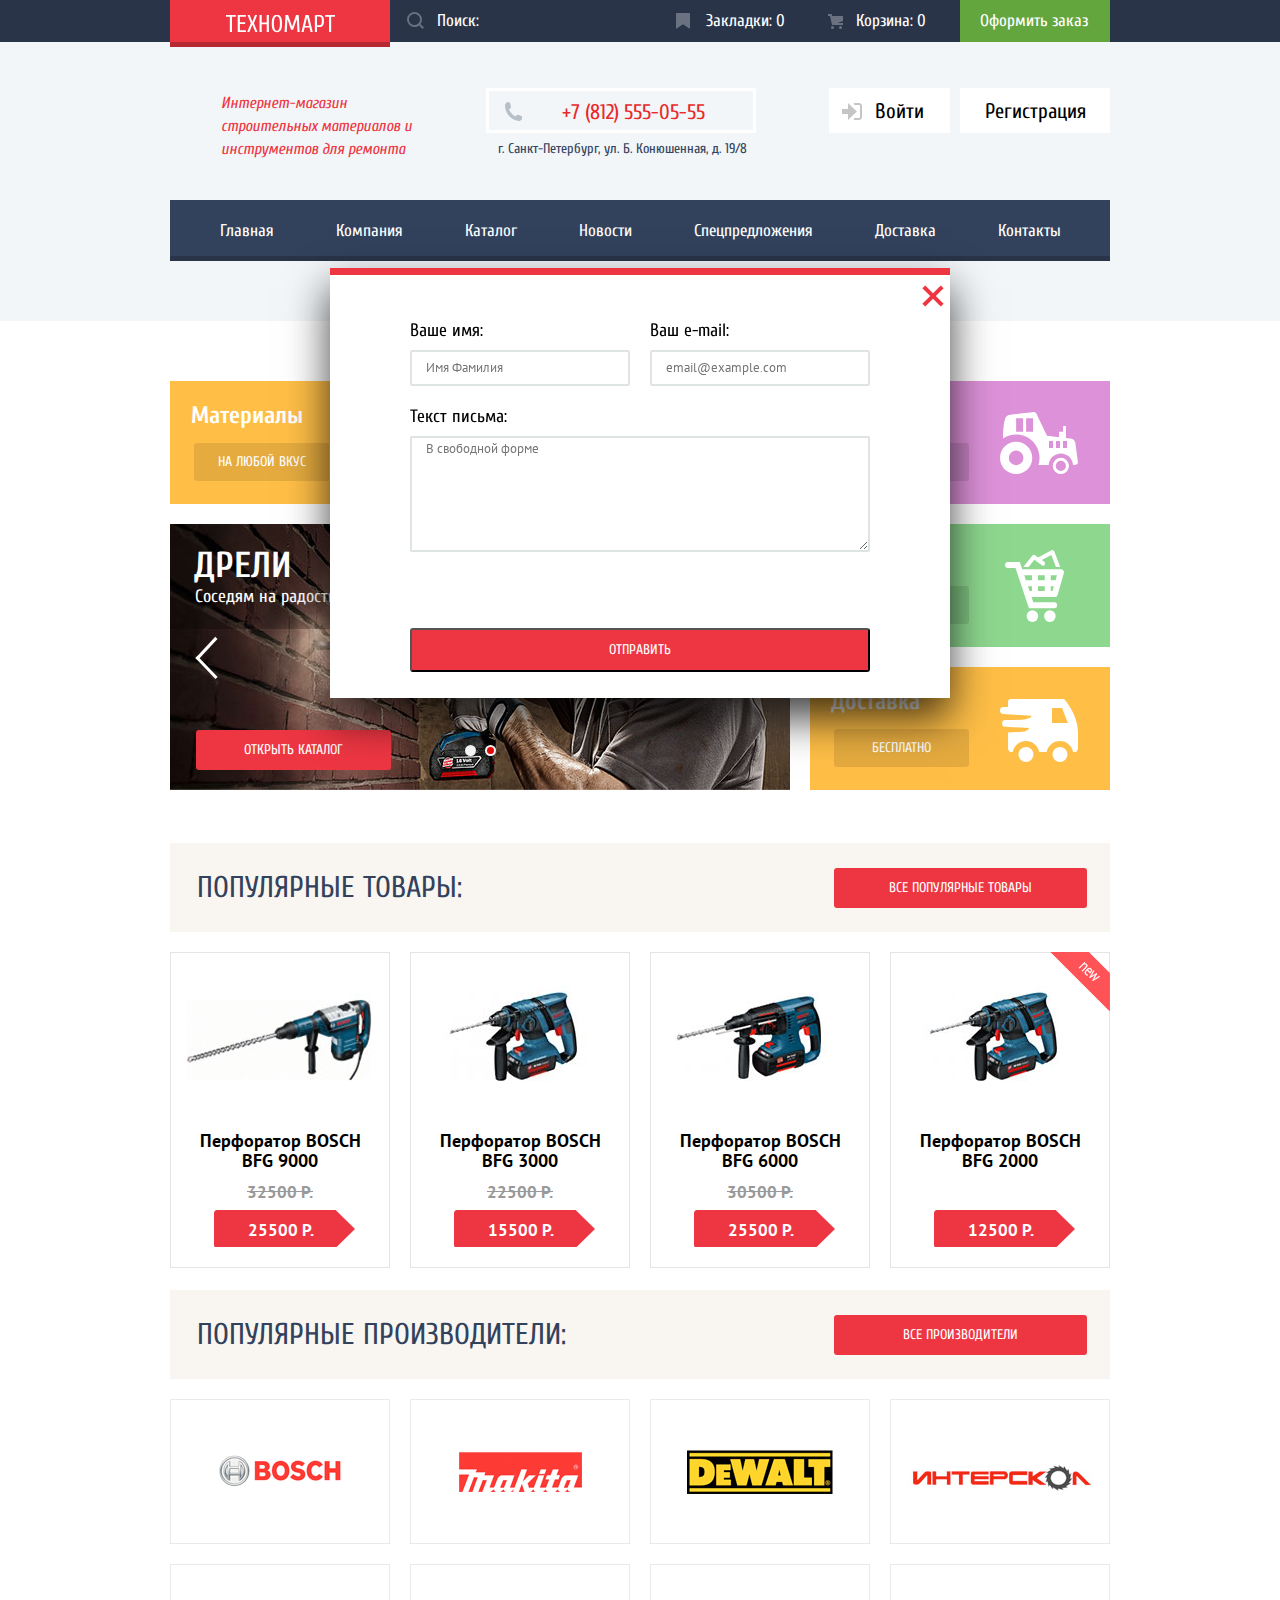
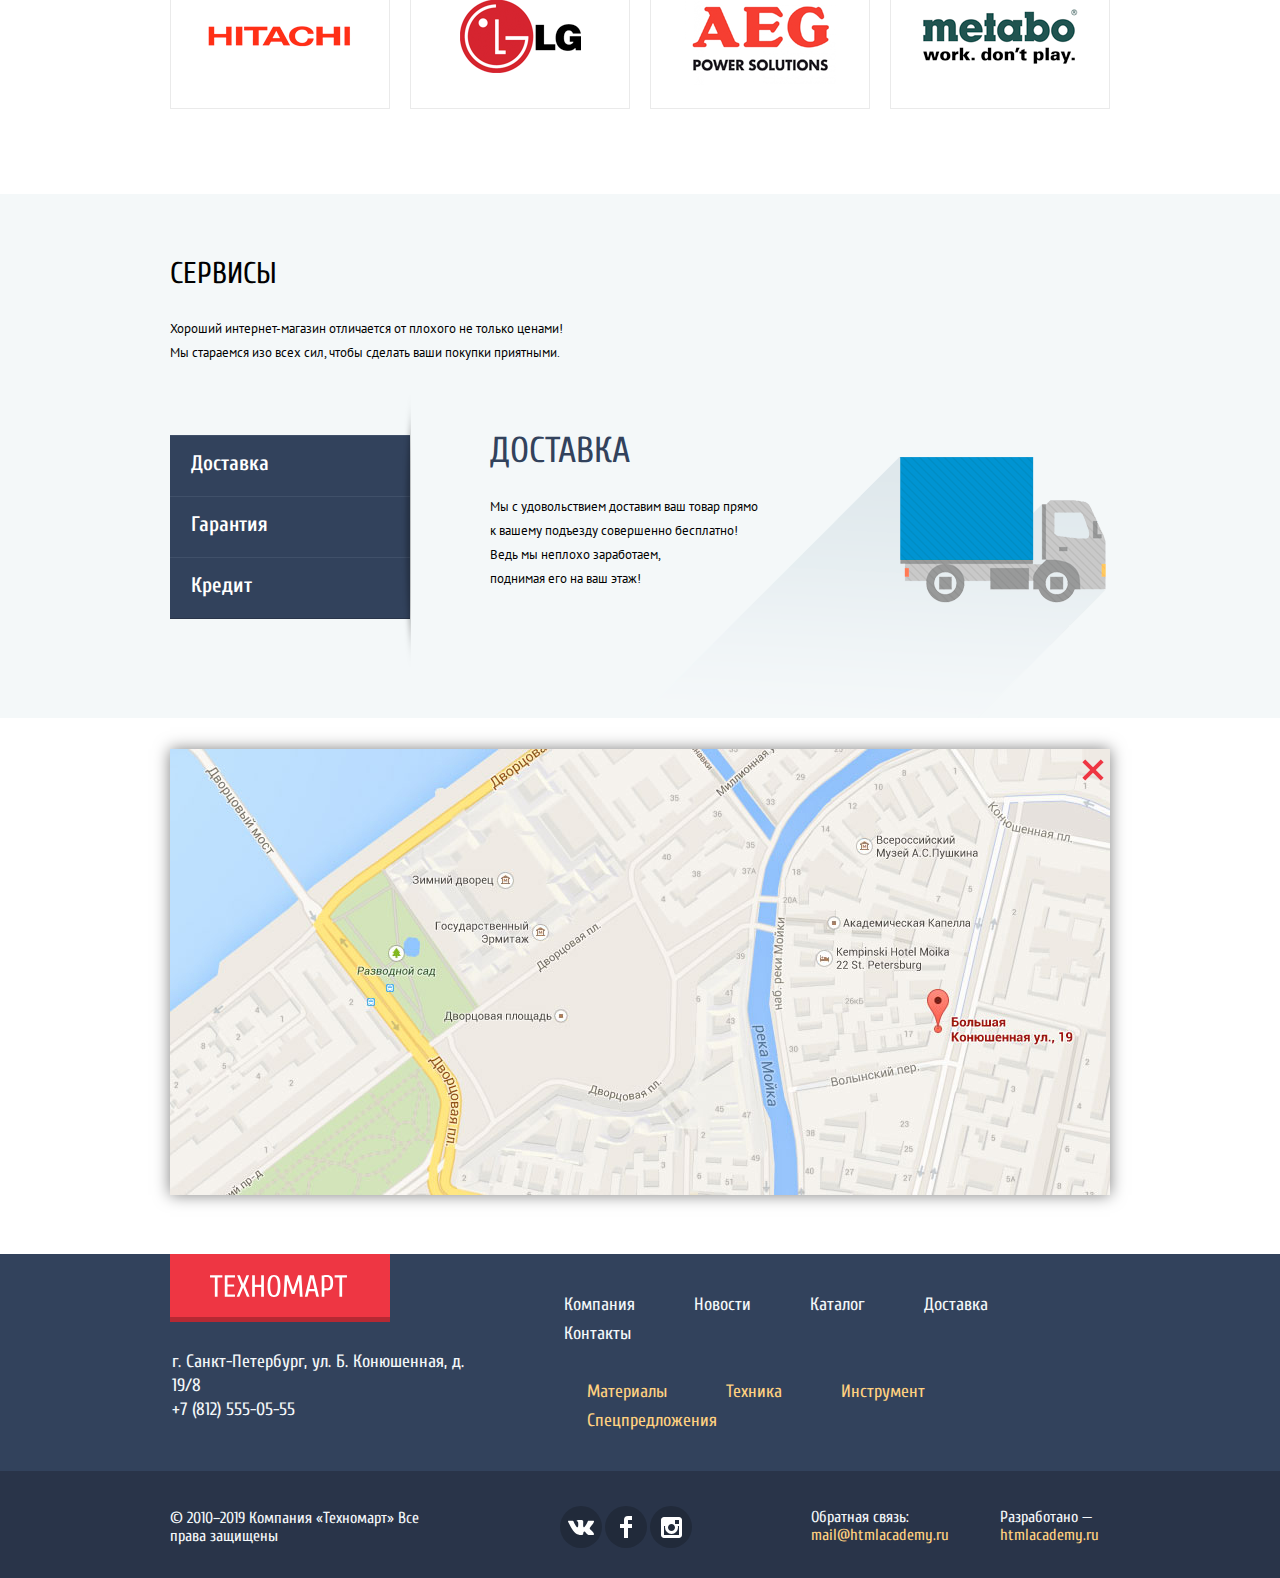
==== commit 8bcadcb1: "Проект на предзащиту" ====
--- a/index.html
+++ b/index.html
@@ -24,11 +24,11 @@
           <!-- Форма поиска -->
           <div class="search">
             <form action="#">
+              <input type="search" name="search" placeholder="Поиск:">
               <svg xmlns="http://www.w3.org/2000/svg" width="17" height="17" viewBox="0 0 17 17">
                 <path fill="#ffffff"
                   d="M17 15.586l-3.542-3.542A7.465 7.465 0 0 0 15 7.5 7.5 7.5 0 1 0 7.5 15c1.71 0 3.282-.579 4.544-1.542L15.586 17 17 15.586zM2 7.5C2 4.467 4.467 2 7.5 2 10.532 2 13 4.467 13 7.5c0 3.032-2.468 5.5-5.5 5.5A5.506 5.506 0 0 1 2 7.5z" />
               </svg>
-              <input type="search" name="search" placeholder="Поиск:">
               <button class="visually-hidden" type="submit">Отправить</button>
             </form>
           </div>
@@ -42,7 +42,6 @@
         </div>
       </div>
     </div>
-
     <!-- Секция средней части header -->
     <div class="container">
       <div class="header-middle">
@@ -59,7 +58,6 @@
             <p>г. Санкт-Петербург, ул. Б. Конюшенная, д. 19/8</p>
           </div>
         </div>
-
         <!-- Вход и регистрация -->
         <div class="user-in">
           <ul class="ul-style">
@@ -91,7 +89,6 @@
       </nav>
     </div>
   </header>
-
   <main class="main">
     <div class="container">
       <!-- Наши предложения -->
@@ -115,7 +112,6 @@
             <a class="button" href="#">для стройки</a>
             <span class="icon-3"></span>
         </ul>
-
         <!-- Слайдер -->
         <div class="offers-down">
           <div class="slider">
@@ -137,7 +133,6 @@
                 <span class="pseudoswith"></span>
               </label>
             </div>
-
           </div>
           <ul class="ul-style our-offers">
             <li class="discounts">
@@ -259,34 +254,6 @@
     <!-- О компании -->
     <div class="container">
       <div class="contacts-wrapper">
-        <!--Всплывающее окно "Форма обратной связи"-->
-        <section class="modal-feedback">
-          <h2 class="visually-hidden">Форма обратной связи</h2>
-          <form action="#" class="feedback-form" method="post">
-            <div class="form-block">
-              <label for="name">Ваше имя:</label>
-              <input type="text" name="name" id="name" placeholder="Имя Фамилия">
-            </div>
-            <div class="form-block">
-              <label for="email">Ваш e-mail:</label>
-              <input type="text" name="email" id="email" placeholder="email@example.com">
-            </div>
-            <label for="text">Текст письма:</label>
-            <textarea class="feedback-textarea" name="text" id="text" cols="30" rows="6"
-              placeholder="В свободной форме"></textarea>
-            <div class="feedback-style">
-              <button class="feedback-send button-red" type="submit">Отправить</button>
-            </div>
-            <button class="modal-close" type="button">Закрыть</button>
-          </form>
-        </section>
-        <!-- Всплывающее окно "Карта" -->
-        <section class="modal-map">
-          <h2 class="visually-hidden">Как доехать до офиса</h2>
-          <img src="img/map.jpg" width="940" height="446" alt="карта проезда до офиса">
-          <button class="modal-close" type="button">Закрыть</button>
-        </section>
-
         <section class="about-company">
           <h2>Компания «Техномарт»</h2>
           <p>
@@ -316,11 +283,15 @@
           </iframe>
           <a class="button-red" href="#">Заблудились? Напишите нам!</a>
         </section>
+        <!-- Всплывающее окно "Карта" -->
+        <section class="popap-map">
+          <h2 class="visually-hidden">Как доехать до офиса</h2>
+          <img src="img/map.jpg" width="940" height="446" alt="карта проезда до офиса">
+          <button class="modal-close" type="button">Закрыть</button>
+        </section>
       </div>
     </div>
   </main>
-
-
   <!-- Футер -->
   <footer class="main-footer">
     <!-- Светлая часть футера -->
@@ -338,7 +309,6 @@
             <a href="tel:+78125550505">+7 (812) 555-05-55</a>
           </div>
         </div>
-
         <div class="footer-menu">
           <!-- Меню футера верхнее -->
           <ul class="ul-style footer-menu-above">
@@ -358,7 +328,6 @@
         </div>
       </div>
     </div>
-
     <!-- Темная часть футера -->
     <div class="footer-dark">
       <div class="container dark">
@@ -392,6 +361,28 @@
       </div>
     </div>
   </footer>
+  <!--Всплывающее окно "Форма обратной связи"-->
+  <section class="modal-feedback">
+    <h2 class="visually-hidden">Форма обратной связи</h2>
+    <form action="#" class="feedback-form" method="post">
+      <div class="form-block">
+        <label for="name">Ваше имя:</label>
+        <input type="text" name="name" id="name" placeholder="Имя Фамилия" required>
+      </div>
+      <div class="form-block">
+        <label for="email">Ваш e-mail:</label>
+        <input type="text" name="email" id="email" placeholder="email@example.com" required>
+      </div>
+      <label for="text">Текст письма:</label>
+      <textarea class="feedback-textarea" name="text" id="text" cols="30" rows="6"
+        placeholder="В свободной форме"></textarea>
+      <div class="feedback-style">
+        <button class="feedback-btn button-red" type="submit">Отправить</button>
+      </div>
+      <button class="modal-close" type="button">Закрыть</button>
+    </form>
+  </section>
+
 </body>
 
 </html>
--- a/css/style.css
+++ b/css/style.css
@@ -85,6 +85,10 @@
   overflow: hidden;
 }
 
+button {
+  cursor: pointer;
+}
+
 .button-red {
   display: flex;
   justify-content: center;
@@ -168,6 +172,14 @@
   background-color: #293449;
 }
 
+.search input:hover {
+  background-color: #212a3a;
+}
+
+.search input:focus {
+  background-color: #ffffff;
+}
+
 .search svg {
   position: absolute;
   left: 237px;
@@ -179,8 +191,9 @@
   fill-opacity: 1;
 }
 
-input[type=search]:focus path {
+.search input[type="search"]:focus+svg path {
   fill: #ee3643;
+  fill-opacity: 1;
 }
 
 .top-block a,
@@ -188,14 +201,6 @@
   font-size: 17px;
   line-height: 18px;
   color: #ffffff;
-}
-
-.search input:hover {
-  background-color: #212a3a;
-}
-
-.search input:focus {
-  background-color: #ffffff;
 }
 
 /* Общая стилизация  */
@@ -624,7 +629,7 @@
   position: absolute;
   left: 24px;
   top: 24px;
-  z-index: 10;
+  z-index: 5;
 
   font-family: "Cuprum", "Arial", sans-serif;
   font-weight: 700;
@@ -638,7 +643,7 @@
   position: absolute;
   left: 25px;
   top: 61px;
-  z-index: 10;
+  z-index: 5;
 
   font-family: "Cuprum", "Arial", sans-serif;
   font-weight: 400;
@@ -670,17 +675,6 @@
   background-repeat: no-repeat;
 }
 
-.slide-3 {
-  position: absolute;
-  left: 0;
-  top: 0;
-  z-index: 1;
-  width: 620px;
-  height: 266px;
-  background-image: url(../img/slider-3.jpg);
-  background-repeat: no-repeat;
-}
-
 .slider .button-red {
   position: absolute;
   z-index: 10;
@@ -745,9 +739,6 @@
   transform: rotate(-47deg);
   bottom: 11px;
 }
-
-
-
 
 /* Радио кнопки */
 .switches input[type=radio] {
@@ -1128,7 +1119,7 @@
   padding-left: 45px;
 
   margin-bottom: 7px;
-
+  cursor: pointer;
 }
 
 .user-name .name {
@@ -1220,9 +1211,8 @@
   font-size: 30px;
   line-height: 30px;
   text-transform: uppercase;
-
-  padding-left: 27px;
-  padding-top: 30px;
+  padding: 30px 27px;
+
   margin-bottom: 20px;
 
   color: #32425c;
@@ -1291,20 +1281,20 @@
   -webkit-appearance: none;
 }
 
-.input-price {
+.choice-of-options {
   width: 220px;
   display: block;
 
   margin-bottom: 15px;
   padding-bottom: 25px;
-
-  border-bottom: 1px solid #e5e5e5;
 }
 
 .range-price {
   display: flex;
   justify-content: space-between;
   align-items: center;
+  padding-bottom: 25px;
+  border-bottom: 1px solid #e5e5e5;
 }
 
 .range-price input {
@@ -1329,18 +1319,19 @@
   border: none;
   padding: 0;
   margin: 0;
-  margin-bottom: 22px;
+  /* margin-bottom: 22px; */
 }
 
 .fieldset-style legend {
-  margin-bottom: 12px;
+  padding-top: 15px;
+  padding-bottom: 12px;
 }
 
 .fieldset-style .button {
   margin-top: 80px;
 }
 
-.range-options .filter {
+.options .filter {
   width: 220px;
   min-height: 38px;
   background-color: #f7f3ec;
@@ -1352,14 +1343,17 @@
 
 }
 
-.range-options .price {
+.options .price {
   font-size: 17px;
   font-weight: bold;
   line-height: 30px;
   margin-bottom: 14px;
 }
 
-
+.manufacturers {
+  padding-bottom: 4px;
+  border-bottom: 1px solid #e5e5e5;
+}
 
 .manufacturers,
 .power {
@@ -1370,10 +1364,6 @@
 .pseudocheckbox {
   margin-left: 34px;
   cursor: pointer;
-}
-
-.manufacturers {
-  border-bottom: 1px solid #e5e5e5;
 }
 
 .manufacturers .pseudocheckbox::before {
@@ -1423,7 +1413,7 @@
   background-repeat: no-repeat;
 }
 
-.range-options input[type=submit] {
+.options input[type=submit] {
   width: 140px;
   min-height: 38px;
   border: solid 1px #e5e5e5;
@@ -1438,7 +1428,7 @@
   cursor: pointer;
 }
 
-.range-options label {
+.options label {
   font-family: "PT Sans", "Arial", sans-serif;
   font-size: 15px;
   line-height: 20px;
@@ -1447,8 +1437,8 @@
   margin-bottom: 20px;
 }
 
-.range-options input[type=checkbox],
-.range-options input[type=radio] {
+.options input[type=checkbox],
+.options input[type=radio] {
   display: none;
 }
 
@@ -1768,9 +1758,10 @@
   border: solid 1px #ee3643;
 }
 
-.pagination-list a:focus {
+.pagination-item-current {
   background-color: #ee3643;
 }
+
 
 /* Секция "О перфораторах" */
 .about-perforators {
@@ -1780,7 +1771,7 @@
 
 .about-perforators h2 {
   padding-top: 68px;
-  padding-bottom: 27px;
+  padding-bottom: 23px;
 }
 
 /* Футер ----------------------------------------*/
@@ -1956,11 +1947,11 @@
 
 /* Всплывающее окно "Товар добавлен в корзину"  */
 .order-status {
-  display: none;
+  /* display: none; */
   position: fixed;
-  top: 412px;
-  left: 451px;
-  z-index: 3;
+  bottom: 175px;
+  left: 523px;
+  z-index: 10;
 
   width: 620px;
   min-height: 282px;
@@ -2033,14 +2024,14 @@
 
 /* Всплывающее окно "Форма обратной связи" */
 .modal-feedback {
-  display: none;
+  /* display: none; */
   position: fixed;
   width: 620px;
   min-height: 430px;
 
   bottom: 202px;
   left: 50%;
-  z-index: 5;
+  z-index: 10;
 
   margin-left: -310px;
   padding: 0 80px;
@@ -2090,22 +2081,20 @@
 
 }
 
-.feedback-send {
+.feedback-btn {
   width: 460px;
   margin-top: 54px;
 }
 
 /* Всплывающее окно "Карта" */
-.modal-map {
-  display: none;
+.popap-map {
+  /* display: none; */
   position: absolute;
   width: 940px;
   height: 446px;
-  z-index: 4;
-
-  bottom: 350px;
-  left: 50%;
-  margin-left: -470px;
+  z-index: 8;
+  left: 0;
+  bottom: -25px;
 
   background-color: #ffffff;
 
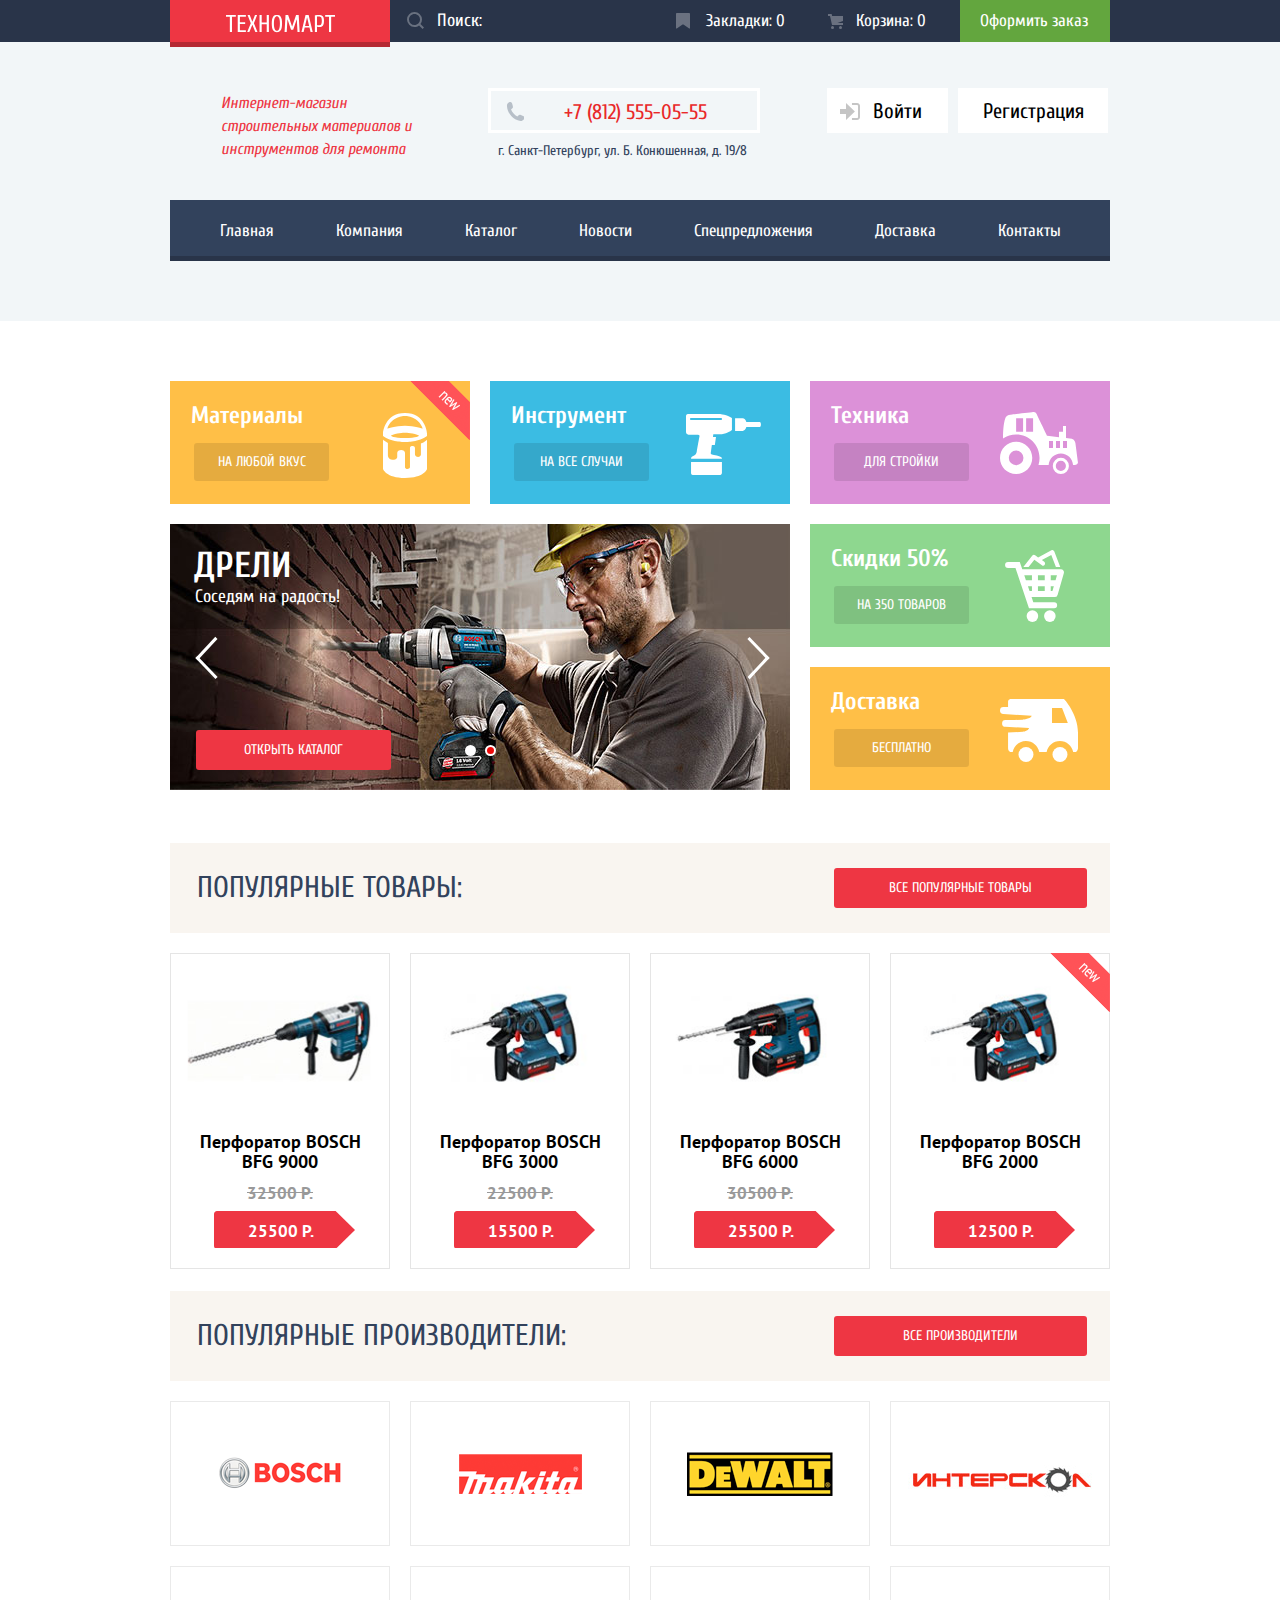
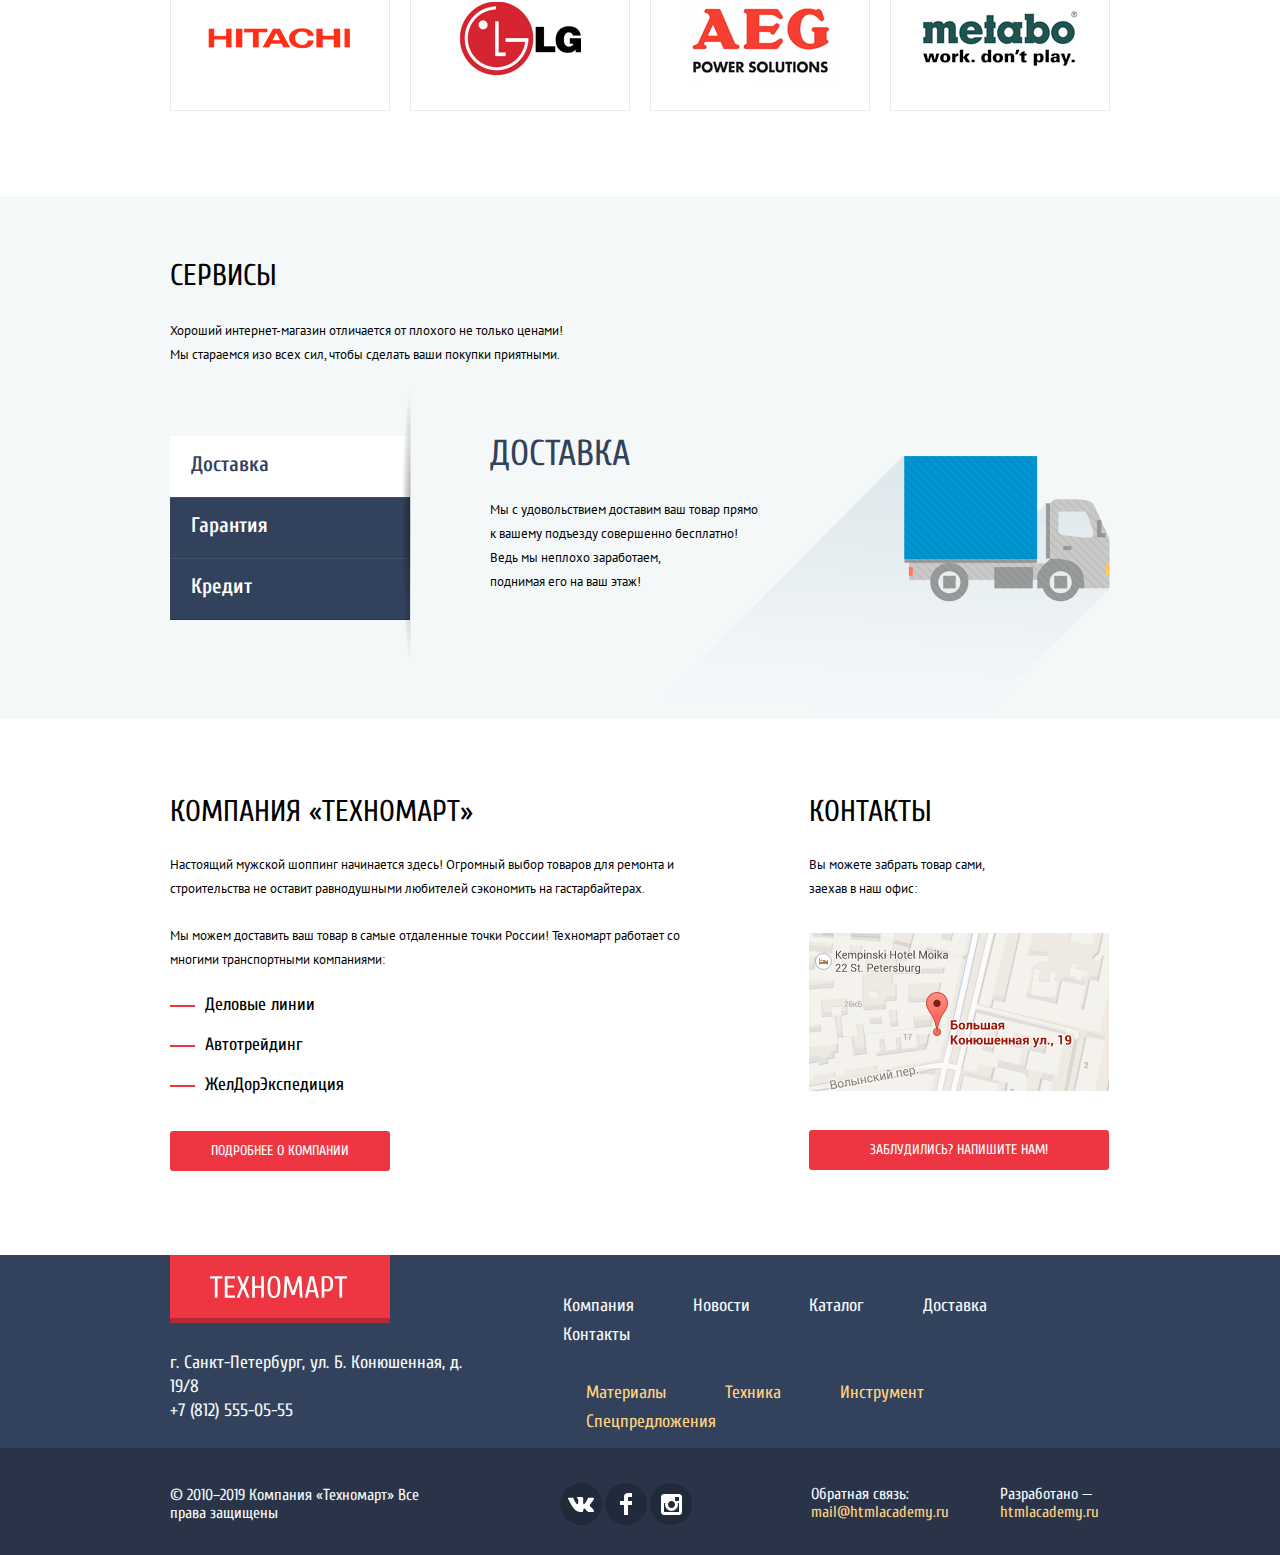
==== commit 5156af08: "Final part 1" ====
--- a/index.html
+++ b/index.html
@@ -5,7 +5,7 @@
   <meta charset="utf-8">
   <title>HTML Academy: Техномарт</title>
   <link rel="stylesheet" href="css/normalize.css">
-  <link rel="stylesheet" href="css/style.css">
+  <link rel="stylesheet" href="css/style.min.css">
   <link
     href="https://fonts.googleapis.com/css?family=Cuprum:400,400i,700%7cPT+Sans:400,700&display=swap&subset=cyrillic"
     rel="stylesheet">
@@ -18,15 +18,14 @@
       <div class="container">
         <div class="top-block-wrap">
           <!-- Логотип -->
-          <div class="header-logo">
-            <a href="#" class="logo"></a>
-          </div>
+          <a class="header-logo" href="#" aria-label="Логотип"></a>
           <!-- Форма поиска -->
           <div class="search">
             <form action="#">
-              <input type="search" name="search" placeholder="Поиск:">
+              <label for="search" class="visually-hidden">Поиск</label>
+              <input type="search" id="search" placeholder="Поиск:">
               <svg xmlns="http://www.w3.org/2000/svg" width="17" height="17" viewBox="0 0 17 17">
-                <path fill="#ffffff"
+                <path
                   d="M17 15.586l-3.542-3.542A7.465 7.465 0 0 0 15 7.5 7.5 7.5 0 1 0 7.5 15c1.71 0 3.282-.579 4.544-1.542L15.586 17 17 15.586zM2 7.5C2 4.467 4.467 2 7.5 2 10.532 2 13 4.467 13 7.5c0 3.032-2.468 5.5-5.5 5.5A5.506 5.506 0 0 1 2 7.5z" />
               </svg>
               <button class="visually-hidden" type="submit">Отправить</button>
@@ -36,7 +35,7 @@
           <!-- Закладки -->
           <a class="bookmarks" href="#">Закладки: 0</a>
           <!-- Корзина -->
-          <a class="basket" href="#">Корзина: 0</a>
+          <a class="cart" href="cart.html">Корзина: 0</a>
           <!--  Кнопка оформить заказ -->
           <a class="btn-checkout" href="#">Оформить заказ</a>
         </div>
@@ -62,14 +61,14 @@
         <div class="user-in">
           <ul class="ul-style">
             <li class="login-link">
-              <a href="#">
+              <a href="login.html">
                 <svg xmlns="http://www.w3.org/2000/svg" width="20" height="17" viewBox="0 0 20 17">
                   <path fill="#c5c5c5" d="M14.875 8.5L6 0v6H0v5h6v6z" />
                   <path fill="#c5c5c5"
                     d="M16.986 15.01h-5.027V17h5.027c2.178 0 3.004-1.81 3.029-3.026V3.028C19.99 1.811 19.164 0 16.986 0h-5.027v1.99h5.027c.839 0 .992.681 1.01 1.057v10.904c-.017.376-.171 1.059-1.01 1.059z" />
                 </svg>Войти</a>
             </li>
-            <li class="check-in-link"><a href="#">Регистрация</a></li>
+            <li class="check-in-link"><a href="check-in.html">Регистрация</a></li>
           </ul>
         </div>
       </div>
@@ -78,9 +77,9 @@
     <div class="container">
       <nav class="main-navigation">
         <ul class="ul-style main-menu">
-          <li class=""><a href="#">Главная</a></li>
+          <li class=""><a href="index.html">Главная</a></li>
           <li class=""><a href="#">Компания</a></li>
-          <li class=""><a href="#">Каталог</a></li>
+          <li class=""><a href="catalog.html">Каталог</a></li>
           <li class=""><a href="#">Новости</a></li>
           <li class=""><a href="#">Спецпредложения</a></li>
           <li class=""><a href="#">Доставка</a></li>
@@ -115,14 +114,19 @@
         <!-- Слайдер -->
         <div class="offers-down">
           <div class="slider">
-            <p class="upper">Дрели</p>
-            <p class="lower">Cocедям на радость!</p>
-            <div class="slide slide-1"></div>
-            <div class="slide slide-2"></div>
-            <div class="slide slide-3"></div>
-            <button class="slider-control-left" type="button">Влево</button>
-            <button class="slider-control-right" type="button">Вправо</button>
-            <a class="button-red" href="#">Открыть Каталог</a>
+            <div class="slide slide-1">
+              <h3 class="upper">Дрели</h3>
+              <p class="lower">Cocедям на радость!</p>
+              <img src="img/slider.jpg" width="620" height="266" alt="изображение рабочего с дрелью">
+            </div>
+            <div class="slide slide-2">
+              <h3 class="upper">Перфораторы</h3>
+              <p class="lower">Настоящие мужские игрушки</p>
+              <img src="img/slider-2.jpg" width="620" height="266" alt="изображение рабочего с перфоратором">
+            </div>
+            <button class="slider-control-left" type="button" aria-label="Стрелка влево"></button>
+            <button class="slider-control-right" type="button" aria-label="Стрелка вправо"></button>
+            <a class="button-red" href="catalog.html">Открыть Каталог</a>
             <div class="switches">
               <label>
                 <input type="radio" name="slide" value="slide1">
@@ -158,7 +162,7 @@
           <ul class="ul-style popular-list">
             <li class=" popular-item">
               <div class="catalog-buttons">
-                <a class="buy-item" href="#">Купить</a>
+                <a class="buy-item" href="cart.html">Купить</a>
                 <button class="to-bookmarks" type="button">В закладки</button>
               </div>
               <img src="img/Perforator_4.jpg" width="218" height="170" alt="Перфоратор BOSH BFG 9000">
@@ -169,7 +173,7 @@
             </li>
             <li class=" popular-item">
               <div class="catalog-buttons">
-                <a class="buy-item" href="#">Купить</a>
+                <a class="buy-item" href="cart.html">Купить</a>
                 <button class="to-bookmarks" type="button">В закладки</button>
               </div>
               <img src="img/Perforator_1.jpg" width="218" height="170" alt="Перфоратор BOSH BFG 3000">
@@ -180,7 +184,7 @@
             </li>
             <li class=" popular-item">
               <div class="catalog-buttons">
-                <a class="buy-item" href="#">Купить</a>
+                <a class="buy-item" href="cart.html">Купить</a>
                 <button class="to-bookmarks" type="button">В закладки</button>
               </div>
               <img src="img/Perforator_2.jpg" width="218" height="170" alt="Перфоратор BOSH BFG 6000">
@@ -192,7 +196,7 @@
             <li class=" popular-item">
               <div class="new">новинка</div>
               <div class="catalog-buttons">
-                <a class="buy-item" href="#">Купить</a>
+                <a class="buy-item" href="cart.html">Купить</a>
                 <button class="to-bookmarks" type="button">В закладки</button>
               </div>
               <img src="img/Perforator_3.jpg" width="218" height="170" alt="Перфоратор BOSH BFG 2000">
@@ -210,14 +214,46 @@
         </div>
         <div class="popular-manufacturers">
           <ul class=" ul-style manufacturers-list">
-            <li class="bosсh"><a href="#"></a></li>
-            <li class="makita"><a href="#"></a></li>
-            <li class="dewalt"><a href="#"></a></li>
-            <li class="interskol"><a href="#"></a></li>
-            <li class="hitachi"><a href="#"></a></li>
-            <li class="lg"><a href="#"></a></li>
-            <li class="aeg"><a href="#"></a></li>
-            <li class="metabo"><a href="#"></a></li>
+            <li>
+              <a href="bosch.html">
+                <img src="img/bosch.png" width="126" height="37" alt="bosh">
+              </a>
+            </li>
+            <li>
+              <a href="makita.html">
+                <img src="img/makita.png" width="123" height="40" alt="makita">
+              </a>
+            </li>
+            <li>
+              <a href="dewalt.html">
+                <img src="img/dewalt.png" width="146" height="44" alt="dewalt">
+              </a>
+            </li>
+            <li>
+              <a href="interskol.html">
+                <img src="img/interskol.png" width="200" height="88" alt="interskol">
+              </a>
+            </li>
+            <li class="hitachi">
+              <a href="hitachi.html">
+                <img src="img/hitachi.png" width="169" height="31" alt="hitachi">
+              </a>
+            </li>
+            <li class="lg">
+              <a href="lg.html">
+                <img src="img/lg.png" width="121" height="73" alt="lg">
+              </a>
+            </li>
+            <li class="aeg">
+              <a href="aeg.html">
+                <img src="img/aeg.png" width="151" height="96" alt="aeg">
+              </a>
+            </li>
+            <li class="metabo">
+              <a href="metabo.html">
+                <img src="img/metabo.png" width="204" height="69" alt="metabo">
+              </a>
+            </li>
           </ul>
         </div>
       </section>
@@ -234,19 +270,33 @@
         </div>
         <div class="our-servises">
           <ul class="ul-style servises-list">
-            <li class="" tabindex="0">Доставка</li>
-            <li class="" tabindex="0">Гарантия</li>
-            <li class="" tabindex="0">Кредит</li>
-          </ul>
-          <div class="delivery">
+            <li class="delivery-link servise-current" tabindex="0">Доставка</li>
+            <li class="warranty-link" tabindex="0">Гарантия</li>
+            <li class="credit-link" tabindex="0">Кредит</li>
+          </ul>
+          <div class="delivery-slide modal-show">
             <h2>Доставка</h2>
             <p>Мы с удовольствием доставим ваш товар прямо
               к вашему подъезду совершенно бесплатно!
               Ведь мы неплохо заработаем,<br>
               поднимая его на ваш этаж!</p>
-          </div>
-          <div class="track">
-            <img src="img/truck.png" alt="Изображение грузовика">
+            <img class="delivery" src="img/truck.png" width="468" height="261" alt="Изображение грузовика">
+          </div>
+          <div class="warranty-slide">
+            <h2>Гарантия</h2>
+            <p>Если купленный у нас товар поломается или заискрит,
+              а также в случае пожара, спровоцированного его возгаранием,
+              вы всегда можете быть уверены в нашей гарантии.
+              Мы обменяем сгоревший товар на новый.
+              Дом уж восстановите как-нибудь сами.</p>
+            <img class="warranty" src="img/warranty.png" width="389" height="283" alt="Гарантия сто процентов">
+          </div>
+          <div class="credit-slide">
+            <h2>Кредит</h2>
+            <p>Залезть в долговую яму стало проще!
+              Кредитные консультанты придут вам на помощь.</p>
+            <a class="button-red credit-link" href="credit.html">Отправить заявку</a>
+            <img class="credit" src="img/credit.png" width="465" height="285" alt="Кредитный договор">
           </div>
         </div>
       </div>
@@ -270,24 +320,15 @@
             <li><span class="dash"></span>Автотрейдинг</li>
             <li><span class="dash"></span>ЖелДорЭкспедиция</li>
           </ul>
-          <a class="button-red" href="#">Подробнее о компании</a>
+          <a class="button-red" href="more-about-company.html">Подробнее о компании</a>
         </section>
         <!-- Контакты  с картой-->
         <section class="contacts">
           <h2>Контакты</h2>
           <p>Вы можете забрать товар сами,</p>
           <p> заехав в наш офис:</p>
-          <iframe class="map"
-            src="https://www.google.com/maps/embed?pb=!1m18!1m12!1m3!1d1998.6036253003049!2d30.320858716051575!3d59.938719169054266!2m3!1f0!2f0!3f0!3m2!1i1024!2i768!4f13.1!3m3!1m2!1s0x4696310fca145cc1%3A0x42b32648d8238007!2z0JHQvtC70YzRiNCw0Y8g0JrQvtC90Y7RiNC10L3QvdCw0Y8g0YPQuy4sIDE5LzgsINCh0LDQvdC60YIt0J_QtdGC0LXRgNCx0YPRgNCzLCDQoNC-0YHRgdC40Y8sIDE5MTE4Ng!5e0!3m2!1sru!2sth!4v1557504616308!5m2!1sru!2sth"
-            width="300" height="158" allowfullscreen>
-          </iframe>
-          <a class="button-red" href="#">Заблудились? Напишите нам!</a>
-        </section>
-        <!-- Всплывающее окно "Карта" -->
-        <section class="popap-map">
-          <h2 class="visually-hidden">Как доехать до офиса</h2>
-          <img src="img/map.jpg" width="940" height="446" alt="карта проезда до офиса">
-          <button class="modal-close" type="button">Закрыть</button>
+          <img class="map" src="img/map.png" width="300" height="158" alt="карта проезда до офиса" tabindex="0">
+          <a class="button-red feedback-link" href="feedback-form.html">Заблудились? Напишите нам!</a>
         </section>
       </div>
     </div>
@@ -297,12 +338,9 @@
     <!-- Светлая часть футера -->
     <div class="footer-light">
       <div class="container light">
-
         <div class="footer-logo-address">
           <!-- Логотип футера -->
-          <div class="footer-logo">
-            <a href="#" class="logo"></a>
-          </div>
+          <a class="footer-logo" href="index.html"></a>
           <!-- Адрес и телефон в футере -->
           <div class="address-down">
             <p>г. Санкт-Петербург, ул. Б. Конюшенная, д. 19/8</p>
@@ -314,7 +352,7 @@
           <ul class="ul-style footer-menu-above">
             <li class=""><a href="#">Компания</a></li>
             <li class=""><a href="#">Новости</a></li>
-            <li class=""><a href="#">Каталог</a></li>
+            <li class=""><a href="catalog.html">Каталог</a></li>
             <li class=""><a href="#">Доставка</a></li>
             <li class=""><a href="#">Контакты</a></li>
           </ul>
@@ -356,7 +394,7 @@
         </div>
         <div class="footer-developed">
           <p>Разработано — </p>
-          <a class="footer-htmlacademy" href="https://htmlacademy.ru">htmlacademy.ru</a>
+          <a class="footer-htmlacademy" href="https://htmlacademy.ru/intensive/htmlcss">htmlacademy.ru</a>
         </div>
       </div>
     </div>
@@ -364,14 +402,14 @@
   <!--Всплывающее окно "Форма обратной связи"-->
   <section class="modal-feedback">
     <h2 class="visually-hidden">Форма обратной связи</h2>
-    <form action="#" class="feedback-form" method="post">
+    <form class="feedback-form" action="https://echo.htmlacademy.ru" method="post">
       <div class="form-block">
         <label for="name">Ваше имя:</label>
-        <input type="text" name="name" id="name" placeholder="Имя Фамилия" required>
+        <input class="feedback-name" type="text" id="name" placeholder="Имя Фамилия">
       </div>
       <div class="form-block">
         <label for="email">Ваш e-mail:</label>
-        <input type="text" name="email" id="email" placeholder="email@example.com" required>
+        <input class="feedback-post" type="text" id="email" placeholder="email@example.com">
       </div>
       <label for="text">Текст письма:</label>
       <textarea class="feedback-textarea" name="text" id="text" cols="30" rows="6"
@@ -379,10 +417,34 @@
       <div class="feedback-style">
         <button class="feedback-btn button-red" type="submit">Отправить</button>
       </div>
-      <button class="modal-close" type="button">Закрыть</button>
+      <button class="modal-close close-feedback" type="button">Закрыть</button>
     </form>
   </section>
-
+  <!-- Всплывающее окно "Карта" -->
+  <section class="popup-map">
+    <h2 class="visually-hidden">Как доехать до офиса</h2>
+    <iframe class="inter-map"
+      src="https://www.google.com/maps/embed?pb=!1m18!1m12!1m3!1d1998.6037872533216!2d30.320858716026983!3d59.93871648187625!2m3!1f0!2f0!3f0!3m2!1i1024!2i768!4f13.1!3m3!1m2!1s0x4696310fca145cc1%3A0x42b32648d8238007!2z0JHQvtC70YzRiNCw0Y8g0JrQvtC90Y7RiNC10L3QvdCw0Y8g0YPQuy4sIDE5LzgsINCh0LDQvdC60YIt0J_QtdGC0LXRgNCx0YPRgNCzLCDQoNC-0YHRgdC40Y8sIDE5MTE4Ng!5e0!3m2!1sru!2sth!4v1560515202247!5m2!1sru!2sth"
+      width="940" height="446" style="border:0" allowfullscreen>
+    </iframe>
+    <p><img src="img/map-popup.jpg" width="940" height="446"
+        alt="Офис компании по адресу: ул. Большая Конюшенная 19/8, Санкт-Петербург">
+    </p>
+    <button class="modal-close close-map" type="button">Закрыть</button>
+  </section>
+  <!--Всплывающее окно "Товар добавлен в корзину"-->
+  <div class="order-status">
+    <div class="order-white">
+      <span class="icon-mark"></span>
+      <p>Товар добавлен в корзину!</p>
+      <button class="modal-close close-order" type="button">Закрыть</button>
+    </div>
+    <div class="order-gray">
+      <a class="checkout button-red" href="#">Оформить заказ</a>
+      <button class="continue-shopping" type="button">Продолжить покупки</button>
+    </div>
+  </div>
+  <script src="js/script.min.js"></script>
 </body>
 
 </html>
--- a/css/style.min.css
+++ b/css/style.min.css
@@ -0,0 +1 @@
+@-webkit-keyframes appearance{0%{opacity:0;-webkit-transform:translate3d(0,-100%,0);transform:translate3d(0,-100%,0)}to{opacity:1;-webkit-transform:none;transform:none}}@keyframes appearance{0%{opacity:0;-webkit-transform:translate3d(0,-100%,0);transform:translate3d(0,-100%,0)}to{opacity:1;-webkit-transform:none;transform:none}}@-webkit-keyframes wrong{0%,20%,40%,60%,80%,to{background-color:#fff;-webkit-transform:scale(.95);transform:scale(.95)}10%,30%,50%,70%,90%{background-color:#c41515;-webkit-transform:scale(1);transform:scale(1)}}@keyframes wrong{0%,20%,40%,60%,80%,to{background-color:#fff;-webkit-transform:scale(.95);transform:scale(.95)}10%,30%,50%,70%,90%{background-color:#c41515;-webkit-transform:scale(1);transform:scale(1)}}@-webkit-keyframes zoom-in{0%{-webkit-transform:scale(0);transform:scale(0)}to{-webkit-transform:scale(1);transform:scale(1)}}@keyframes zoom-in{0%{-webkit-transform:scale(0);transform:scale(0)}to{-webkit-transform:scale(1);transform:scale(1)}}@-webkit-keyframes zoom-out{0%{-webkit-transform:scale(1);transform:scale(1)}to{-webkit-transform:scale(0);transform:scale(0)}}@keyframes zoom-out{0%{-webkit-transform:scale(1);transform:scale(1)}to{-webkit-transform:scale(0);transform:scale(0)}}@-webkit-keyframes fly{0%{-webkit-transform:rotateX(65deg) rotateZ(-75deg) rotateY(45deg) scale(0);transform:rotateX(65deg) rotateZ(-75deg) rotateY(45deg) scale(0)}to{-webkit-transform:rotateX(0deg) rotateZ(0deg) rotateY(0deg) scale(1);transform:rotateX(0deg) rotateZ(0deg) rotateY(0deg) scale(1)}}@keyframes fly{0%{-webkit-transform:rotateX(65deg) rotateZ(-75deg) rotateY(45deg) scale(0);transform:rotateX(65deg) rotateZ(-75deg) rotateY(45deg) scale(0)}to{-webkit-transform:rotateX(0deg) rotateZ(0deg) rotateY(0deg) scale(1);transform:rotateX(0deg) rotateZ(0deg) rotateY(0deg) scale(1)}}*,::after,::before{-webkit-box-sizing:inherit;box-sizing:inherit}html{-webkit-box-sizing:border-box;box-sizing:border-box}a,body{color:#000}body{padding:0;font-family:"Cuprum","Arial",sans-serif;font-size:18px;line-height:24px;background-color:#fff}iframe,input,textarea{border:0}img{max-width:100%;height:auto}a{text-decoration:none}.ul-style{list-style-type:none;margin:0;padding:0;font-size:0}h1{margin:0}h2,h3{text-transform:uppercase}body,h2,h3,p{font-weight:400;margin:0}h2{line-height:30px;font-size:30px}h3,p{font-family:"PT Sans","Arial",sans-serif;font-size:13px}h3{line-height:18px}p{line-height:24px}.visually-hidden{position:absolute;width:1px;height:1px;margin:-1px;border:0;padding:0;clip:rect(0 0 0 0);overflow:hidden}.button-red,button{cursor:pointer}.button-red{display:-webkit-box;display:-ms-flexbox;display:flex;-webkit-box-pack:center;-ms-flex-pack:center;justify-content:center;padding:11px 20px;font-size:14px;font-weight:400;line-height:18px;color:#fff;text-transform:uppercase;background-color:#ee3643;border-radius:3px}.button-red:hover{background-color:#ca2c37}.button-red:active{background-color:#ba2732}.main-header{padding-bottom:60px;margin-bottom:60px;background-color:#f2f6f8}.search input,.top-block{background-color:#293449}.top-block-wrap{position:relative;display:-webkit-box;display:-ms-flexbox;display:flex}.header-logo{position:absolute;z-index:1;width:220px;height:47px;background-color:#ee3643;-webkit-box-shadow:inset 0 -5px 0 0 rgba(0,0,0,.24);box-shadow:inset 0 -5px 0 0 rgba(0,0,0,.24);background-image:url(../img/logo-technomart.svg);background-repeat:no-repeat;background-size:109px 19px;background-position:50% 50%;cursor:pointer}.header-logo:hover{background-color:#ca2c37}.header-logo:active{background-color:#ba2732}.search{position:relative}.search input{width:270px;min-height:42px;margin-left:220px;padding-left:47px}.bookmarks:hover,.search input:hover{background-color:#212a3a}.search input:focus{background-color:#fff}.search svg{position:absolute;left:237px;top:12px;fill:#fff;fill-opacity:.3}.search:hover path{fill-opacity:1}.search input[type=search]:focus+svg{fill:#ee3643;fill-opacity:1}.top-block a{font-size:17px;line-height:18px;color:#fff}.top-block input::-webkit-input-placeholder{color:#fff;opacity:1}.top-block input:-ms-input-placeholder,.top-block input::-ms-input-placeholder{color:#fff;opacity:1}.top-block input::placeholder{color:#fff;opacity:1}.bookmarks,.btn-checkout,.cart{position:relative;display:-webkit-box;display:-ms-flexbox;display:flex;-webkit-box-align:center;-ms-flex-align:center;align-items:center;width:151px;height:42px}.btn-checkout{padding-left:20px}.bookmarks,.cart{padding-left:46px}.bookmarks-link{margin-left:16px}.bookmarks::before{width:14px;height:16px;left:16px;opacity:.3;background-image:url(../img/icon-bookmark.svg)}.bookmarks:hover::before,.cart:hover::before{opacity:1}.bookmarks:active{background-color:#161d29;opacity:.6}.cart-link{margin-left:18px}.bookmarks::before,.cart::before,.header-tel::before{position:absolute;content:" ";background-repeat:no-repeat}.cart::before{opacity:.3;left:18px;width:15px;height:15px;background-image:url(../img/icon-cart.svg)}.catalog-page .cart{background-color:#ee3643}.cart:hover{background-color:#212a3a}.cart:active{background-color:#161d29;opacity:.6}.btn-checkout{background-color:#63a63e}.btn-checkout:hover{background-color:#5fbb2d}.btn-checkout:active{background-color:#518534;opacity:.5}.header-middle{position:relative;display:-webkit-box;display:-ms-flexbox;display:flex;margin-bottom:37px}.description{width:192px;margin-top:50px;margin-left:51px;font-family:"Cuprum","Arial",sans-serif;font-size:16px;font-weight:400;font-style:italic;line-height:23px;text-align:left;color:#ee3643;letter-spacing:normal}.header-tel{position:relative;display:-webkit-box;display:-ms-flexbox;display:flex;min-height:45px;margin:46px 49px 4px 75px;border:solid 3px #fff}.header-tel-link{display:block;margin-left:73px;margin-top:9px;margin-right:50px;font-size:21px;font-weight:400;color:#e9292a}.header-tel::before{width:18px;height:19px;left:15px;top:11px;background-image:url(../img/icon-phone.svg)}.header-address{margin-left:85px;margin-top:6px}.header-address p{font-family:"Cuprum","Arial",sans-serif;font-size:14px;font-weight:400;line-height:24px;color:#32425c}.user-in{width:282px;margin-top:46px;margin-left:18px}.user-in .login-link{position:relative;margin-right:10px}.check-in-link a,.login-link a{display:-webkit-box;display:-ms-flexbox;display:flex;-webkit-box-pack:center;-ms-flex-pack:center;justify-content:center;-webkit-box-align:center;-ms-flex-align:center;align-items:center;height:45px;background-color:#fff}.login-link a{width:121px;padding-left:19px}.check-in-link a{width:150px}.offers .top,.user-in ul{display:-webkit-box;display:-ms-flexbox;display:flex}.user-in li{font-size:21px}.login-link svg{position:absolute;background-position:0 0;left:13px;top:15px}.login-link:hover path,.logout:hover path,.user-name:hover path{fill:#32425c}.user-in a:hover{color:#ee3643}.user-in a:active{opacity:.3;color:#000}.main-navigation{background-color:#32425c;-webkit-box-shadow:inset 0 -5px 0 0 #293449;box-shadow:inset 0 -5px 0 0 #293449}.main-menu{display:-webkit-box;display:-ms-flexbox;display:flex;-webkit-box-pack:center;-ms-flex-pack:center;justify-content:center;-webkit-box-align:center;-ms-flex-align:center;align-items:center;-ms-flex-wrap:wrap;flex-wrap:wrap;min-height:60px}.main-menu a{display:block;padding:22px 31px;font-size:17px;font-weight:400;line-height:17px;color:#fff}.main-menu a:hover{background-color:#1d2739}.main-menu a:active{opacity:.5}.container,.container-text{width:940px;margin:0 auto}.offers .top{-webkit-box-pack:justify;-ms-flex-pack:justify;justify-content:space-between}.our-offers li,.our-offers p{font-size:24px;line-height:30px}.our-offers li{position:relative;width:300px;min-height:123px;margin-bottom:20px;color:#fff}.our-offers p,h3.upper,p.lower{font-family:"Cuprum","Arial",sans-serif;color:#fff}.our-offers p{font-weight:700;padding-top:20px;padding-left:21px}.offers .icon-1{position:absolute;width:44px;height:65px;right:43px;top:32px;content:"";background-image:url(../img/icon-1.svg);background-repeat:no-repeat}.offers .icon-2,.offers .icon-3,.offers .icon-4,.offers .icon-5{position:absolute;width:75px;height:61px;right:29px;top:33px;content:"";background-image:url(../img/icon-2.svg);background-repeat:no-repeat}.offers .icon-3,.offers .icon-4,.offers .icon-5{width:78px;height:62px;right:32px;top:31px;background-image:url(../img/icon-3.svg)}.offers .icon-4,.offers .icon-5{width:59px;height:72px;right:46px;top:26px;background-image:url(../img/icon-4.svg)}.offers .icon-5{width:78px;height:63px;right:32px;top:32px;background-image:url(../img/icon-5.svg)}.offers .button{position:absolute;left:24px;top:62px;min-width:135px;min-height:38px;font-size:14px;line-height:18px;text-transform:uppercase;border-radius:3px;color:#fff;text-align:center;padding:10px;background-color:rgba(0,0,0,.1)}.offers .button:hover{background-color:rgba(0,0,0,.2)}.offers .button:active{background-color:rgba(0,0,0,.3)}.offers-down{display:-webkit-box;display:-ms-flexbox;display:flex;margin-bottom:33px}.offers-down li,.switches label{margin-left:20px}.materials .new{top:0;right:0}.slider{position:relative;width:620px;height:266px;overflow:hidden}h3.upper,p.lower{position:absolute;z-index:5}h3.upper{text-transform:uppercase;left:24px;top:24px;font-weight:700;font-size:36px;line-height:36px}p.lower{left:25px;top:61px;font-weight:400;font-size:18px;line-height:24px}.slide-1,.slide-2{position:absolute;z-index:2;width:620px;height:266px}.slide-2{z-index:1}.slider .button-red{position:absolute;z-index:10;min-width:195px;min-height:38px;left:26px;top:206px}.slider-control-left,.slider-control-right{position:absolute;z-index:10;top:112px;width:23px;height:44px;font-size:0;border:0;cursor:pointer;background-color:transparent}.slider-control-left{left:25px}.slider-control-right{right:20px}.slider-control-left::after,.slider-control-left::before,.slider-control-right::after,.slider-control-right::before{position:absolute;content:"";left:-3px;width:29px;height:3px;background-color:#fff}.slider-control-left::before{top:11px;-webkit-transform:rotate(-47deg);-ms-transform:rotate(-47deg);transform:rotate(-47deg)}.slider-control-left::after,.slider-control-right::before{-webkit-transform:rotate(46deg);-ms-transform:rotate(46deg);transform:rotate(46deg)}.slider-control-left::after{bottom:11px}.slider-control-right::before{top:11px}.slider-control-right::after{-webkit-transform:rotate(-47deg);-ms-transform:rotate(-47deg);transform:rotate(-47deg);bottom:11px}.slider-price input,.switches input[type=radio]{display:none}.switches{display:-webkit-box;display:-ms-flexbox;display:flex;position:absolute;z-index:10;left:275px;bottom:45px}.switches .pseudoswith::before{display:block;position:absolute;z-index:10;content:"";width:11px;height:11px;background-color:#fff;border-radius:50%;cursor:pointer}.switches input[type=radio]:checked+.pseudoswith::after{position:absolute;z-index:10;content:" ";width:7px;height:7px;margin-left:2px;margin-top:2px;background-color:#ee0b0b;border-radius:50%}li.delivery,li.materials{background-color:#ffbf47}li.instrument{background-color:#3bbce3}li.machinery{background-color:#dc91d8}li.discounts{background-color:#8ed78f}.catalog-popular,.popular-goods-title,.popular-manufacturers-title{display:-webkit-box;display:-ms-flexbox;display:flex;margin-bottom:20px}.catalog-popular{-webkit-box-pack:justify;-ms-flex-pack:justify;justify-content:space-between}.popular-goods-title,.popular-manufacturers-title{-webkit-box-align:center;-ms-flex-align:center;align-items:center;padding-left:27px;padding-top:25px;padding-bottom:25px;color:#32425c;background-color:#f9f5f0}.popular-goods-title a{width:253px;margin-left:372px}.popular-manufacturers-title a{width:253px;margin-left:268px}.manufacturers-list{width:940px;-webkit-box-pack:justify;-ms-flex-pack:justify;justify-content:space-between;-webkit-box-align:center;-ms-flex-align:center;align-items:center;-ms-flex-wrap:wrap;flex-wrap:wrap;margin-bottom:65px}.manufacturers-list li{margin-bottom:20px}.manufacturers-list,.manufacturers-list a,.servises{display:-webkit-box;display:-ms-flexbox;display:flex}.manufacturers-list a{-webkit-box-pack:center;-ms-flex-pack:center;justify-content:center;-webkit-box-align:center;-ms-flex-align:center;align-items:center;width:220px;height:145px;border:solid 1px #eaeaea;background-color:#fff}.manufacturers-list li:hover{-webkit-box-shadow:0 10px 25px 0 rgba(41,52,73,.5);box-shadow:0 10px 25px 0 rgba(41,52,73,.5)}.manufacturers-list li:active{-webkit-box-shadow:0 4px 10px 0 rgba(41,52,73,.5);box-shadow:0 4px 10px 0 rgba(41,52,73,.5);opacity:.3}.servises{background-color:#f4f8f9;padding-top:65px}.about-servises{width:398px;margin-bottom:49px}.about-servises h2{padding-bottom:28px}.about-servises p{padding-bottom:20px}.servises-list{margin-right:80px;margin-bottom:100px;font-size:21px;font-weight:600;line-height:30px}.servises-list li{width:240px;min-height:61px;-webkit-box-shadow:0 1px 0 0 #293449,inset 0 1px 0 0 #405069;box-shadow:0 1px 0 0 #293449,inset 0 1px 0 0 #405069;background-color:#32425c;padding-left:21px;padding-top:13px;color:#fff;cursor:pointer}.servises-list li:hover{background-color:#293449}.servises-list li:focus{background-color:#fff;color:#32425c;-webkit-box-shadow:none;box-shadow:none}.our-servises{position:relative;display:-webkit-box;display:-ms-flexbox;display:flex}.servises-list:after{position:absolute;content:'';top:85px;left:96px;width:279px;height:10px;-webkit-transform:rotate(90deg);-ms-transform:rotate(90deg);transform:rotate(90deg);background:-webkit-radial-gradient(50% -10%,50% 10px,#000 0%,transparent 100%);opacity:.4}.delivery-slide{display:none;width:274px}.our-servises h2{font-size:36px;line-height:36px;color:#32425c;padding-bottom:26px}.delivery-slide .delivery{position:absolute;top:20px;right:0}.warranty-slide{display:none;width:312px}.credit-slide .credit,.warranty-slide .warranty{position:absolute;top:0;right:0}.credit-slide{display:none;width:280px}.credit-slide p{padding-bottom:30px}.credit-slide .credit-link{width:195px}.servises-list .servise-current{background-color:#fff;color:#32425c;-webkit-box-shadow:none;box-shadow:none}.contacts-wrapper{position:relative;display:-webkit-box;display:-ms-flexbox;display:flex;margin-bottom:84px}.contacts-wrapper h2{padding-top:78px;padding-bottom:26px}.about-company p{padding-bottom:23px}.about-company{display:block;width:520px}.about-company .transport{font-size:18px;font-weight:400;line-height:20px;margin-bottom:36px}.transport li{margin-left:35px;margin-bottom:20px}.transport .dash{position:relative}.transport .dash::before{position:absolute;content:"";top:11px;left:-35px;width:25px;height:2px;background-color:#ee3643}.contacts{margin-left:119px}.contacts a{width:300px}.about-company a{width:220px}.contacts .map{background-color:#fff;margin:32px 0;cursor:pointer}.main-header-catalog{padding-bottom:60px;margin-bottom:23px;background-color:#f2f6f8}.account-block{display:-webkit-box;display:-ms-flexbox;display:flex;position:relative;width:300px}.account,.account .logout{position:absolute;cursor:pointer}.account{left:0;background-color:#fff;font-size:21px;width:299px;min-height:45px;padding-top:12px;padding-left:45px;margin-bottom:7px;top:47px}.account .user-name{font-size:21px;line-height:21px}.account .logout{right:8px;top:13px}.logout:active path,.sorting-down path,.sorting-up path,.user-name:active path{fill:#c5c5c5}.user-name a:active{color:#c5c5c5}.account-link a:hover{color:red}.account-link a:active{color:#c5c5c5}.account-link{position:absolute;left:19px;top:96px;display:-webkit-box;display:-ms-flexbox;display:flex;-ms-flex-wrap:wrap;flex-wrap:wrap}.my-orders,.personal-account{font-size:16px;color:#32425c;text-decoration:underline}.my-orders{margin-right:31px}.user-name .name{position:absolute;left:12px;top:14px}.account-link .point{position:absolute;top:11px;left:89px;width:4px;height:4px;border-radius:50%;background-color:#32425c;margin-right:13px;margin-bottom:6px}.breadcrumbs-style{margin-bottom:20px}.breadcrumbs{display:-webkit-box;display:-ms-flexbox;display:flex;font-family:"PT Sans","Arial",sans-serif;font-size:13px;font-weight:400;line-height:18px;text-transform:uppercase}.breadcrumbs-link{position:relative;margin-right:40px}.breadcrumbs .index{position:relative;margin-right:54px}.breadcrumbs .breadcrumbs-link::before,.breadcrumbs .index::before{position:absolute;width:14px;height:12px;background-repeat:no-repeat}.breadcrumbs .index::before{top:1;content:"";left:-2px;background-image:url(../img/icon-home.svg)}.breadcrumbs .breadcrumbs-link::before{content:"\00a0";left:-56px;margin-left:30px;background-image:url(../img/icon-right-small.svg)}.perforator-title{min-height:89px;font-weight:400;font-size:30px;line-height:30px;text-transform:uppercase;padding:30px 27px;margin-bottom:20px;color:#32425c;background-color:#f2f6f8}.main-columns{display:-webkit-box;display:-ms-flexbox;display:flex}.catalog{width:940px}.slider-price{position:relative;display:-webkit-box;display:-ms-flexbox;display:flex;-webkit-box-pack:center;-ms-flex-pack:center;justify-content:center;width:220px;min-height:80px;background-color:#f7f3ec;border-radius:3px;margin-bottom:10px}.green-range,.grey-range{position:absolute;left:20px;top:50%;background-color:#d7dcde;width:178px;height:2px}.green-range{background-color:#00ca74;width:151px}.first-button,.second-button{position:absolute;width:20px;height:23px;top:31px;content:"";background-image:url(../img/filter-button.svg);cursor:pointer}.first-button{left:18px}.second-button{right:41px}.slider-price input::-webkit-slider-thumb{-webkit-appearance:none}.choice-of-options{width:220px;display:block;margin-bottom:15px;padding-bottom:25px}.range-price{display:-webkit-box;display:-ms-flexbox;display:flex;-webkit-box-pack:justify;-ms-flex-pack:justify;justify-content:space-between;-webkit-box-align:center;-ms-flex-align:center;align-items:center;padding-bottom:25px;border-bottom:1px solid #e5e5e5}.range-price input{width:95px;min-height:38px;background-color:#f7f3ec;border-radius:3px;text-align:center}.legend-options{font-family:"PT Sans","Arial",sans-serif;font-size:17px;font-weight:700;line-height:30px;text-transform:uppercase}.fieldset-style{border:0;padding:0;margin:0;-ms-flex-wrap:wrap;flex-wrap:wrap}.fieldset-style .legend-options{padding-top:15px;padding-bottom:12px}.fieldset-style .button{margin-top:80px}.options .filter{width:220px;min-height:38px;background-color:#f7f3ec;border-radius:3px;padding-top:10px;padding-left:18px;margin-bottom:11px}.options .price{font-size:17px;font-weight:700;line-height:30px;margin-bottom:14px}.manufacturers{padding-bottom:4px;border-bottom:1px solid #e5e5e5}.manufacturers,.power{position:relative;display:-webkit-box;display:-ms-flexbox;display:flex}.manufacturers .pseudocheckbox::before{position:absolute;content:"";width:30px;height:27px;left:0;background-image:url(../img/checkbox-off.svg);background-repeat:no-repeat}.manufacturers input[type=checkbox]:checked+.pseudocheckbox::before{content:"";width:30px;height:27px;left:0;background-image:url(../img/checkbox-on.svg);background-repeat:no-repeat}.manufacturers input[type=checkbox]:checked+.pseudocheckbox{opacity:1}.power .pseudocheckbox::before{position:absolute;content:"";width:29px;height:29px;left:0;background-image:url(../img/radio-off.svg);background-repeat:no-repeat}.pseudocheckbox{margin-left:34px;cursor:pointer;opacity:.6}.buy-item:hover::before,.pseudocheckbox:hover{opacity:1}.manufacturers input[type=checkbox]:disabled+.pseudocheckbox{opacity:.2}.power input[type=radio]:checked+.pseudocheckbox::before{content:"";width:29px;height:29px;left:0;background-image:url(../img/radio-on.svg);background-repeat:no-repeat}.power input[type=radio]:checked+.pseudocheckbox{opacity:1}.options input[type=submit],.options label{font-family:"PT Sans","Arial",sans-serif;text-transform:uppercase}.options input[type=submit]{width:140px;min-height:38px;border:solid 1px #e5e5e5;background-color:#fff;font-weight:400;cursor:pointer;font-size:13px;line-height:18px}.options label{font-size:15px;line-height:20px;opacity:.8;margin-bottom:20px;padding-right:30px}.options input[type=checkbox],.options input[type=radio]{display:none}.sorting-block{display:-webkit-box;display:-ms-flexbox;display:flex;-webkit-box-align:center;-ms-flex-align:center;align-items:center;height:38px;background-color:#f7f3ec;border-radius:3px;margin-left:20px;margin-bottom:20px}.sorting-link{border-bottom:1px dotted #ee3643;cursor:pointer}.sorting-link:hover{border-bottom:1px solid #ee3643;color:#000}.sorting-link:focus{color:#ee3643;border-bottom:none}.sorting-list .current{color:#ee3643;border-bottom:none}.sorting-up{margin-right:20px}.sorting-down:hover path,.sorting-up:hover path{fill:#000}.sorting-down:focus path,.sorting-up:focus path{fill:#ee3643}span.current path{fill:#ee3643}.sorting{margin-right:139px;margin-left:19px}.catalog-buttons,.sorting-list{line-height:18px;font-weight:400}.sorting-list{margin-right:46px;display:-webkit-box;display:-ms-flexbox;display:flex;-webkit-box-pack:justify;-ms-flex-pack:justify;justify-content:space-between;text-transform:uppercase;color:#b2b2b2;width:354px;font-family:"PT Sans","Arial",sans-serif;font-size:13px}.catalog-buttons{display:none;position:absolute;z-index:1;width:218px;height:164px;font-family:"Cuprum","Arial",sans-serif;font-size:14px;padding-top:43px;background-color:#fff}.buy-item,.to-bookmarks{width:135px;height:38px;border-radius:3px;font-size:14px;font-weight:400;text-transform:uppercase}.buy-item{position:relative;display:-webkit-inline-box;display:-ms-inline-flexbox;display:inline-flex;-webkit-box-pack:center;-ms-flex-pack:center;justify-content:center;-webkit-box-align:center;-ms-flex-align:center;align-items:center;color:#fff;background-color:#63a63e;-webkit-box-shadow:inset 0 -3px 0 0 #367315;box-shadow:inset 0 -3px 0 0 #367315;margin-bottom:8px}.buy-item::before{position:absolute;left:15px;width:15px;height:15px;content:" ";background-image:url(../img/icon-cart.svg);background-repeat:no-repeat;opacity:.3}.buy-item:hover{background-color:#5fbb2d}.buy-item:active{background-color:#518534}.to-bookmarks{border:solid 3px #63a63e;background-color:#fff;color:#32425c}.to-bookmarks:hover{border:solid 3px #32425c}.to-bookmarks:active{opacity:.3}.catalog-list,.popular-list{position:relative;display:-webkit-box;display:-ms-flexbox;display:flex;-ms-flex-wrap:wrap;flex-wrap:wrap}.catalog-list{margin-left:20px}.catalog-list li,.popular-list li{font-family:"PT Sans","Arial",sans-serif;font-size:17px;line-height:18px;font-weight:700}.catalog-item,.popular-item{position:relative;display:block;min-width:219px;border:solid 1px #e5e5e5;background-color:#fff;text-align:center;margin-right:20px;margin-bottom:22px}.catalog-item:nth-child(3n),.popular-item:nth-child(4n){margin-right:0}.catalog-item:hover,.popular-item:hover{-webkit-box-shadow:0 10px 25px 0 rgba(41,52,73,.5);box-shadow:0 10px 25px 0 rgba(41,52,73,.5);background-color:#fff}.catalog-item:hover>.catalog-buttons,.popular-item:hover>.catalog-buttons{display:block}.catalog-item img,.popular-item img{margin-bottom:5px;padding:1px}.catalog-model,.catalog-title{font-size:18px;line-height:20px;color:#000}.catalog-model{margin-bottom:12px}.discount{display:-webkit-box;display:-ms-flexbox;display:flex;-webkit-box-pack:center;-ms-flex-pack:center;justify-content:center;min-height:27px;color:#999;text-decoration:line-through}.catalog-price{display:block;width:141px;height:37px;background-image:url(../img/red-button.svg);background-repeat:no-repeat;margin-left:43px;margin-bottom:20px;text-align:left;padding-left:34px;padding-top:11px;color:#fff}.new{width:60px;height:59px;position:absolute;z-index:2;top:-1px;right:-1px;background-image:url(../img/new.png);font-size:0}.pagination-list{display:-webkit-box;display:-ms-flexbox;display:flex;margin-top:41px;margin-bottom:63px;margin-left:10px}.pagination-list a{font-family:"PT Sans","Arial",sans-serif;font-size:13px;line-height:18px;text-transform:uppercase;padding:10px 15px;border:solid 1px #e5e5e5;border-radius:2px;margin-left:9px;color:#000}.pagination-list .next{padding:10px 31px}.pagination-list a:hover{border:solid 1px #bdc6ca}.pagination-list a:active{border:solid 1px #ee3643}.pagination-list .pagination-item-current{background-color:#ee3643;color:#fff;border:solid 1px transparent}.about-perforators{background-color:#f2f6f8;min-height:261px}.about-perforators h2{padding-top:68px;padding-bottom:23px}.container-text p,.delivery p{padding-bottom:30px}.footer-light{min-height:193px;background-color:#32425c}.dark,.light{display:-webkit-box;display:-ms-flexbox;display:flex}.footer-left{margin-right:68px}.footer-logo-address .footer-logo{position:absolute;width:220px;height:68px;-webkit-box-shadow:inset 0 -5px 0 0 rgba(0,0,0,.24);box-shadow:inset 0 -5px 0 0 rgba(0,0,0,.24);background-color:#ee3643;background-image:url(../img/logo-technomart.svg);background-repeat:no-repeat;background-position:40px 21px;margin-bottom:28px}.address-down{margin-top:96px}.address-down a,.address-down p,.footer-menu-above a,.footer-menu-below a{font-family:"Cuprum","Arial",sans-serif;font-size:18px;font-weight:400;line-height:24px;color:#f3f7f9;background-color:inherit}.footer-menu-below a{color:#ffd180}.footer-menu .footer-menu-above,.footer-menu-below{display:-webkit-box;display:-ms-flexbox;display:flex;-ms-flex-wrap:wrap;flex-wrap:wrap}.footer-menu{margin-top:39px}.footer-menu-above{margin-left:9px}.footer-menu-below{margin-top:29px;margin-left:32px}.footer-menu li{margin-left:59px}.footer-menu a:hover{text-decoration:underline}.footer-menu a:active{opacity:.5;text-decoration:none}.footer-dark{min-height:107px;background-color:#293449}.copyright{width:250px;margin-top:38px;margin-right:140px}.footer-social{display:-webkit-box;display:-ms-flexbox;display:flex;margin-top:35px;margin-right:116px}.footer-social li{width:42px;min-height:42px;border-radius:50%;background-color:#212a3a;margin-right:3px}.footer-social li:hover{background-color:#ee3643}.social-btn-fb,.social-btn-insta,.social-btn-vk{background-image:url(../img/icon-vk.svg);background-repeat:no-repeat;background-position:50% 50%}.social-btn-fb,.social-btn-insta{background-image:url(../img/icon-fb.svg)}.social-btn-insta{background-image:url(../img/icon-insta.svg)}.footer-dark p,.order-status p{font-family:"Cuprum","Arial",sans-serif;font-weight:400}.footer-dark p{color:#f3f7f9;background-color:inherit;margin:0;font-size:16px;line-height:18px}.feedback-email,.footer-developed{margin-top:37px;line-height:18px}.feedback-email{margin-right:51px}.feedback-email a,.footer-developed a{font-size:16px;color:#ffd180}.feedback-email a:hover,.footer-developed a:hover{text-decoration:underline}.feedback-email a:active,.footer-developed a:active{color:#ee3643;text-decoration:none}.order-status{display:none;position:fixed;bottom:220px;left:50%;margin-left:-311px;z-index:20;width:620px;min-height:282px;-webkit-box-shadow:0 20px 40px 0 rgba(41,52,73,.75);box-shadow:0 20px 40px 0 rgba(41,52,73,.75);border-top:7px solid #ee3643;background-color:#fff}.order-white{position:relative;display:-webkit-box;display:-ms-flexbox;display:flex;-webkit-box-pack:center;-ms-flex-pack:center;justify-content:center;-webkit-box-align:center;-ms-flex-align:center;align-items:center;min-height:163px}.icon-mark{position:absolute;width:68px;height:68px;left:82px;top:47px;background-image:url(../img/icon-mark.svg);background-repeat:no-repeat}.order-gray{background-color:#f1f1f1;display:-webkit-box;display:-ms-flexbox;display:flex;-webkit-box-pack:center;-ms-flex-pack:center;justify-content:center;-webkit-box-align:center;-ms-flex-align:center;align-items:center;min-height:112px}.order-status p{font-size:30px;line-height:30px;margin-left:56px}.checkout{width:220px}.continue-shopping{width:220px;font-size:14px;font-weight:400;line-height:18px;text-transform:uppercase;border:0;background-color:#fff;margin-left:20px;padding:10px 0;cursor:pointer}.modal-feedback{display:none;position:fixed;width:620px;height:430px;bottom:202px;left:50%;top:50%;z-index:30;margin-top:-265px;margin-left:-310px;padding:47px 80px 0;-webkit-box-shadow:0 20px 40px 0 rgba(0,0,0,.75);box-shadow:0 20px 40px 0 rgba(0,0,0,.75);border-top:7px solid #ee3643;background-color:#fff}.feedback-form,.form-block{display:-webkit-box;display:-ms-flexbox;display:flex}.feedback-form{-ms-flex-wrap:wrap;flex-wrap:wrap;-webkit-box-pack:justify;-ms-flex-pack:justify;justify-content:space-between}.form-block{-webkit-box-orient:vertical;-webkit-box-direction:normal;-ms-flex-direction:column;flex-direction:column}.feedback-textarea{width:460px}.modal-feedback input,.modal-feedback textarea{border:solid 2px #dee3e4;border-radius:2px;font-family:"PT Sans","Arial",sans-serif;font-size:13px;line-height:18px;padding-left:14px;margin-bottom:22px}.modal-feedback input:hover,.modal-feedback textarea:hover{border:solid 2px #b5b5b5}.modal-feedback input:focus,.modal-feedback textarea:focus{border:solid 2px #ee3643}.feedback-form input{width:220px;min-height:36px}.feedback-form label{line-height:18px;margin-bottom:10px}.feedback-btn{width:460px;margin-top:54px}.popup-map{display:none;position:fixed;width:940px;height:446px;z-index:20;left:50%;bottom:50%;margin-left:-471px;margin-bottom:-100px;background-color:#fff;-webkit-box-shadow:0 0 15px 0 rgba(0,0,0,.5);box-shadow:0 0 15px 0 rgba(0,0,0,.5);overflow:hidden}.popup-map iframe{position:relative;z-index:1}.popup-map p{position:absolute;left:0;top:0}.modal-close{position:absolute;z-index:3;top:10px;right:6px;width:21px;height:21px;font-size:0;border:0;cursor:pointer;background-color:transparent}.modal-close::after,.modal-close::before{position:absolute;content:"";top:9px;left:-3px;width:26px;height:4px;background-color:#ee3643}.modal-close::before{-webkit-transform:rotate(45deg);-ms-transform:rotate(45deg);transform:rotate(45deg)}.modal-close::after{-webkit-transform:rotate(-45deg);-ms-transform:rotate(-45deg);transform:rotate(-45deg)}.modal-show{display:block}.modal-show-feedback{display:block;-webkit-animation-name:fly;animation-name:fly;-webkit-animation-duration:1.5s;animation-duration:1.5s}.modal-show-map{display:block;-webkit-animation-name:appearance;animation-name:appearance;-webkit-animation-duration:1s;animation-duration:1s}.fields-error{-webkit-animation-name:wrong;animation-name:wrong;-webkit-animation-duration:.4s;animation-duration:.4s}.close-cart,.modal-show-cart{-webkit-animation-duration:.6s;animation-duration:.6s}.modal-show-cart{display:block;-webkit-animation-name:zoom-in;animation-name:zoom-in}.close-cart{-webkit-animation-name:zoom-out;animation-name:zoom-out}
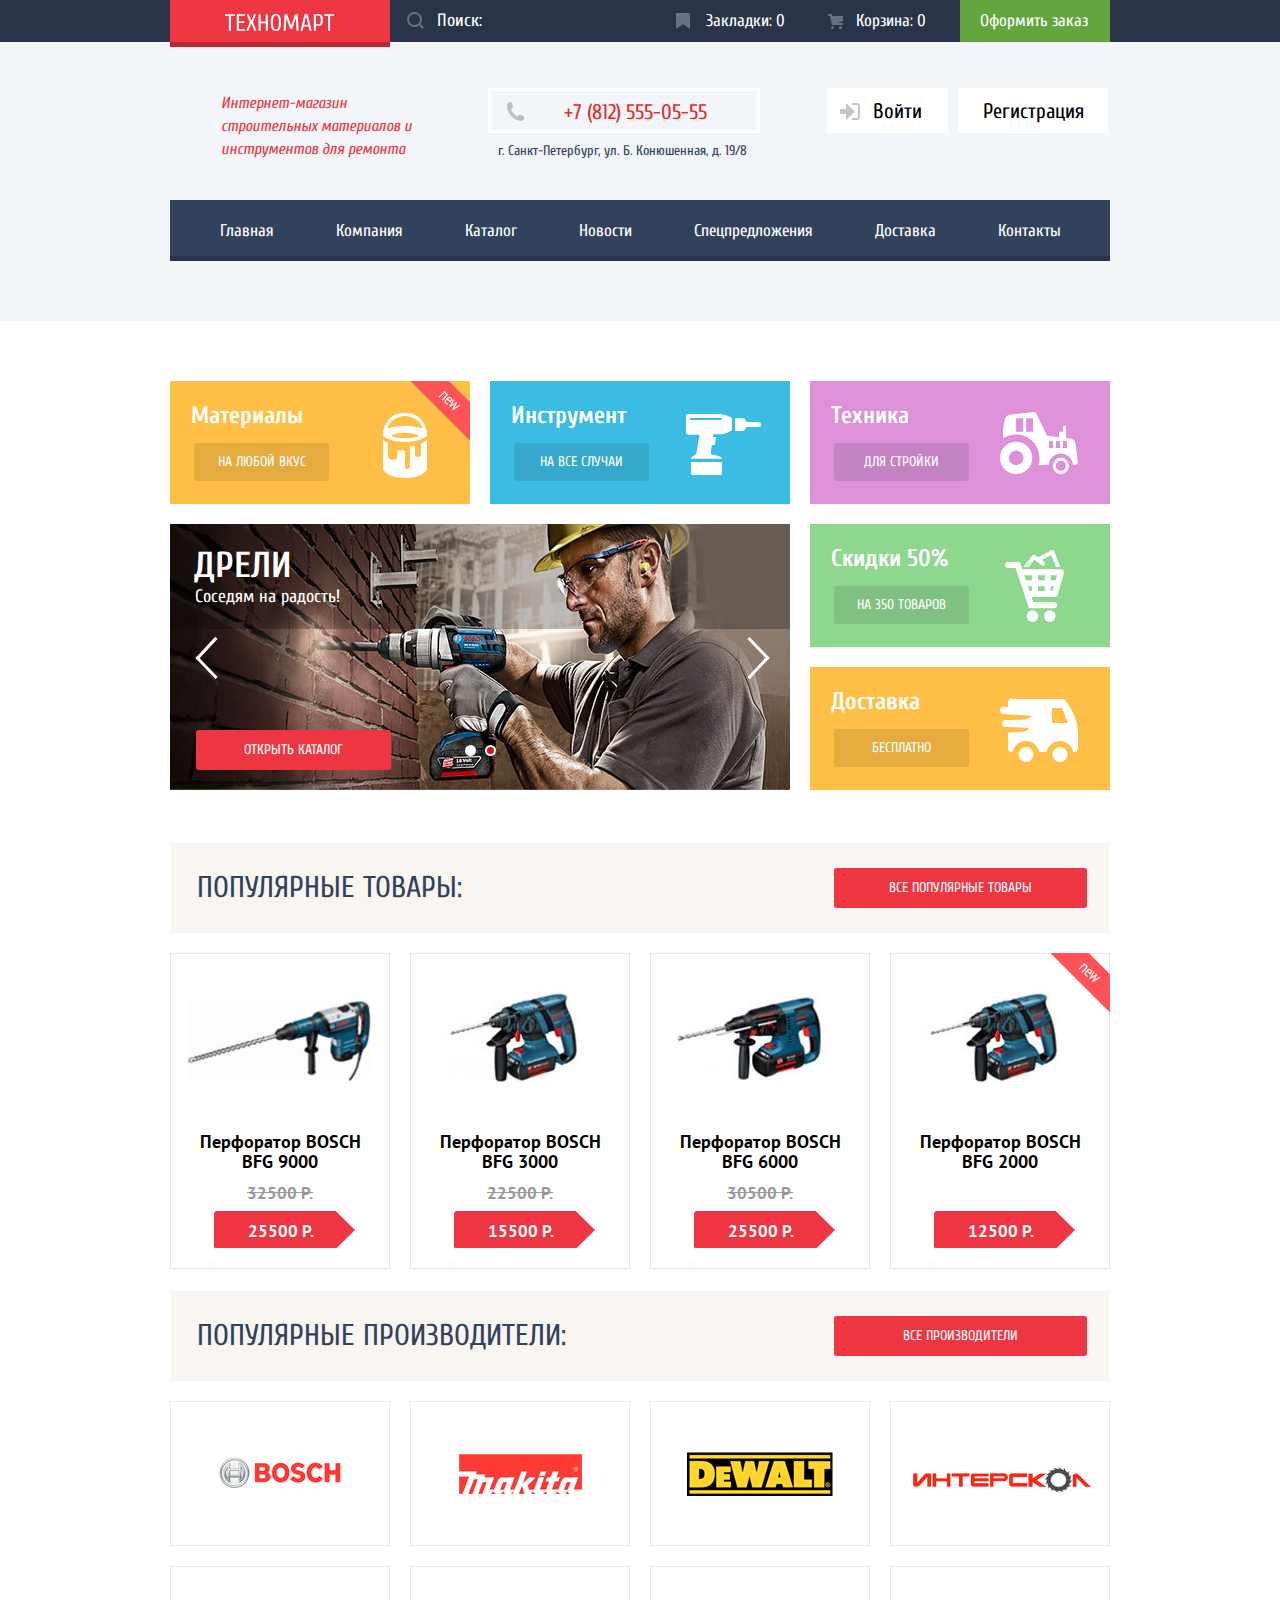
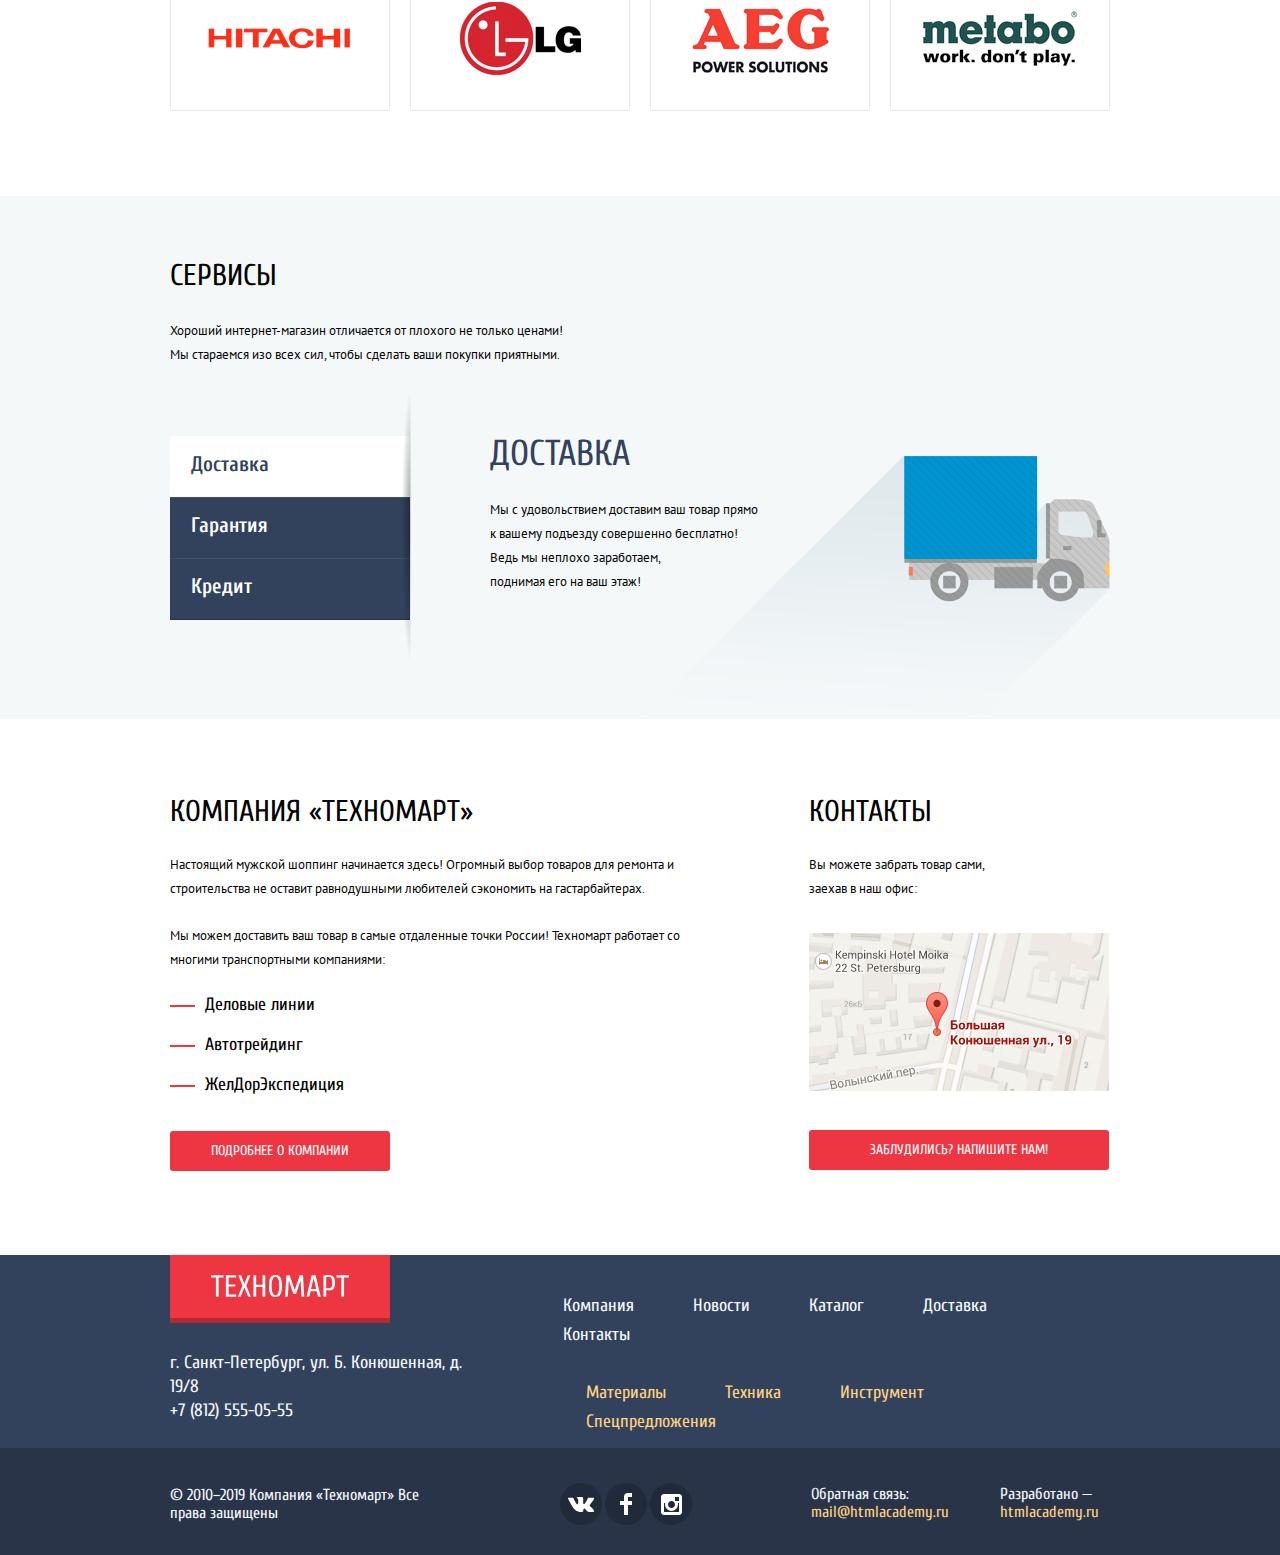
==== commit accadfae: "Исправлены замечания по защите" ====
--- a/index.html
+++ b/index.html
@@ -18,7 +18,9 @@
       <div class="container">
         <div class="top-block-wrap">
           <!-- Логотип -->
-          <a class="header-logo" href="#" aria-label="Логотип"></a>
+          <a class="header-logo" href="index.html" aria-label="Логотип">
+            <img src="img/logo-technomart.svg" width="109" height="19" alt="Логотип Техномарт">
+          </a>
           <!-- Форма поиска -->
           <div class="search">
             <form action="#">
@@ -45,7 +47,7 @@
     <div class="container">
       <div class="header-middle">
         <!-- Заголовок h1 -->
-        <h1 class="description">
+        <h1 class="headline description">
           Интернет-магазин строительных материалов и инструментов для ремонта
         </h1>
         <!-- Адрес и телефон -->
@@ -54,7 +56,7 @@
             <a class="header-tel-link" href="tel:+78125550505">+7 (812) 555-05-55</a>
           </div>
           <div class="header-address">
-            <p>г. Санкт-Петербург, ул. Б. Конюшенная, д. 19/8</p>
+            <p class="paragraph-style">г. Санкт-Петербург, ул. Б. Конюшенная, д. 19/8</p>
           </div>
         </div>
         <!-- Вход и регистрация -->
@@ -97,17 +99,17 @@
         <ul class="ul-style our-offers top">
           <li class=" materials">
             <div class="new">новинка</div>
-            <p>Материалы</p>
+            <p class="paragraph-style">Материалы</p>
             <a class="button" href="#">на любой вкус</a>
             <span class="icon-1"></span>
           </li>
           <li class=" instrument">
-            <p>Инструмент</p>
+            <p class="paragraph-style">Инструмент</p>
             <a class="button" href="#">на все случаи</a>
             <span class="icon-2"></span>
           </li>
           <li class=" machinery">
-            <p>Техника</p>
+            <p class="paragraph-style">Техника</p>
             <a class="button" href="#">для стройки</a>
             <span class="icon-3"></span>
         </ul>
@@ -115,13 +117,13 @@
         <div class="offers-down">
           <div class="slider">
             <div class="slide slide-1">
-              <h3 class="upper">Дрели</h3>
-              <p class="lower">Cocедям на радость!</p>
+              <h3 class="heading-third-level upper">Дрели</h3>
+              <p class="paragraph-style lower">Cocедям на радость!</p>
               <img src="img/slider.jpg" width="620" height="266" alt="изображение рабочего с дрелью">
             </div>
             <div class="slide slide-2">
-              <h3 class="upper">Перфораторы</h3>
-              <p class="lower">Настоящие мужские игрушки</p>
+              <h3 class="heading-third-level upper">Перфораторы</h3>
+              <p class="paragraph-style lower">Настоящие мужские игрушки</p>
               <img src="img/slider-2.jpg" width="620" height="266" alt="изображение рабочего с перфоратором">
             </div>
             <button class="slider-control-left" type="button" aria-label="Стрелка влево"></button>
@@ -140,12 +142,12 @@
           </div>
           <ul class="ul-style our-offers">
             <li class="discounts">
-              <p>Скидки 50%</p>
+              <p class="paragraph-style">Скидки 50%</p>
               <a class="button" href="#">на 350 товаров</a>
               <span class="icon-4"></span>
             </li>
             <li class="delivery">
-              <p>Доставка</p>
+              <p class="paragraph-style">Доставка</p>
               <a class="button" href="#">бесплатно</a>
               <span class="icon-5"></span>
             </li>
@@ -155,7 +157,7 @@
       <!-- Популярные товары -->
       <section class="popular">
         <div class="popular-goods-title">
-          <h2>Популярные товары:</h2>
+          <h2 class="heading-second-level">Популярные товары:</h2>
           <a class="button-red" href="#">Все популярные товары</a>
         </div>
         <div class="popular-goods">
@@ -166,8 +168,10 @@
                 <button class="to-bookmarks" type="button">В закладки</button>
               </div>
               <img src="img/Perforator_4.jpg" width="218" height="170" alt="Перфоратор BOSH BFG 9000">
-              <div class="catalog-title">Перфоратор BOSCH</div>
-              <div class="catalog-model">BFG 9000</div>
+              <a href="bosh-BFG-9000.html">
+                <div class="catalog-title">Перфоратор BOSCH</div>
+                <div class="catalog-model">BFG 9000</div>
+              </a>
               <div class="discount">32500 P.</div>
               <div class="catalog-price">25500 Р.</div>
             </li>
@@ -177,8 +181,10 @@
                 <button class="to-bookmarks" type="button">В закладки</button>
               </div>
               <img src="img/Perforator_1.jpg" width="218" height="170" alt="Перфоратор BOSH BFG 3000">
-              <div class="catalog-title">Перфоратор BOSCH</div>
-              <div class="catalog-model">BFG 3000</div>
+              <a href="bosh-BFG-3000.html">
+                <div class="catalog-title">Перфоратор BOSCH</div>
+                <div class="catalog-model">BFG 3000</div>
+              </a>
               <div class="discount">22500 Р.</div>
               <div class="catalog-price">15500 Р.</div>
             </li>
@@ -188,8 +194,10 @@
                 <button class="to-bookmarks" type="button">В закладки</button>
               </div>
               <img src="img/Perforator_2.jpg" width="218" height="170" alt="Перфоратор BOSH BFG 6000">
-              <div class="catalog-title">Перфоратор BOSCH</div>
-              <div class="catalog-model">BFG 6000</div>
+              <a href="bosh-BFG-6000.html">
+                <div class="catalog-title">Перфоратор BOSCH</div>
+                <div class="catalog-model">BFG 6000</div>
+              </a>
               <div class="discount">30500 Р.</div>
               <div class="catalog-price">25500 Р.</div>
             </li>
@@ -200,8 +208,10 @@
                 <button class="to-bookmarks" type="button">В закладки</button>
               </div>
               <img src="img/Perforator_3.jpg" width="218" height="170" alt="Перфоратор BOSH BFG 2000">
-              <div class="catalog-title">Перфоратор BOSCH</div>
-              <div class="catalog-model">BFG 2000</div>
+              <a href="bosh-BFG-2000.html">
+                <div class="catalog-title">Перфоратор BOSCH</div>
+                <div class="catalog-model">BFG 2000</div>
+              </a>
               <div class="discount"></div>
               <div class="catalog-price">12500 Р.</div>
             </li>
@@ -209,7 +219,7 @@
         </div>
         <!-- Популярные производители -->
         <div class="popular-manufacturers-title">
-          <h2>Популярные производители:</h2>
+          <h2 class="heading-second-level">Популярные производители:</h2>
           <a class="button-red" href="#">Все производители</a>
         </div>
         <div class="popular-manufacturers">
@@ -262,8 +272,8 @@
     <section class="servises">
       <div class="container">
         <div class="about-servises">
-          <h2>Сервисы</h2>
-          <p>
+          <h2 class="heading-second-level">Сервисы</h2>
+          <p class="paragraph-style">
             Хороший интернет-магазин отличается от плохого не только ценами!
             Мы стараемся изо всех сил, чтобы сделать ваши покупки приятными.
           </p>
@@ -275,16 +285,16 @@
             <li class="credit-link" tabindex="0">Кредит</li>
           </ul>
           <div class="delivery-slide modal-show">
-            <h2>Доставка</h2>
-            <p>Мы с удовольствием доставим ваш товар прямо
+            <h2 class="heading-second-level">Доставка</h2>
+            <p class="paragraph-style">Мы с удовольствием доставим ваш товар прямо
               к вашему подъезду совершенно бесплатно!
               Ведь мы неплохо заработаем,<br>
               поднимая его на ваш этаж!</p>
             <img class="delivery" src="img/truck.png" width="468" height="261" alt="Изображение грузовика">
           </div>
           <div class="warranty-slide">
-            <h2>Гарантия</h2>
-            <p>Если купленный у нас товар поломается или заискрит,
+            <h2 class="heading-second-level">Гарантия</h2>
+            <p class="paragraph-style">Если купленный у нас товар поломается или заискрит,
               а также в случае пожара, спровоцированного его возгаранием,
               вы всегда можете быть уверены в нашей гарантии.
               Мы обменяем сгоревший товар на новый.
@@ -292,8 +302,8 @@
             <img class="warranty" src="img/warranty.png" width="389" height="283" alt="Гарантия сто процентов">
           </div>
           <div class="credit-slide">
-            <h2>Кредит</h2>
-            <p>Залезть в долговую яму стало проще!
+            <h2 class="heading-second-level">Кредит</h2>
+            <p class="paragraph-style">Залезть в долговую яму стало проще!
               Кредитные консультанты придут вам на помощь.</p>
             <a class="button-red credit-link" href="credit.html">Отправить заявку</a>
             <img class="credit" src="img/credit.png" width="465" height="285" alt="Кредитный договор">
@@ -305,13 +315,13 @@
     <div class="container">
       <div class="contacts-wrapper">
         <section class="about-company">
-          <h2>Компания «Техномарт»</h2>
-          <p>
+          <h2 class="heading-second-level">Компания «Техномарт»</h2>
+          <p class="paragraph-style">
             Настоящий мужской шоппинг начинается здесь!
             Огромный выбор товаров для ремонта и строительства не оставит
             равнодушными любителей сэкономить на гастарбайтерах.
           </p>
-          <p>
+          <p class="paragraph-style">
             Мы можем доставить ваш товар в самые отдаленные точки России! Техномарт работает со многими транспортными
             компаниями:
           </p>
@@ -324,9 +334,9 @@
         </section>
         <!-- Контакты  с картой-->
         <section class="contacts">
-          <h2>Контакты</h2>
-          <p>Вы можете забрать товар сами,</p>
-          <p> заехав в наш офис:</p>
+          <h2 class="heading-second-level">Контакты</h2>
+          <p class="paragraph-style">Вы можете забрать товар сами,</p>
+          <p class="paragraph-style"> заехав в наш офис:</p>
           <img class="map" src="img/map.png" width="300" height="158" alt="карта проезда до офиса" tabindex="0">
           <a class="button-red feedback-link" href="feedback-form.html">Заблудились? Напишите нам!</a>
         </section>
@@ -340,10 +350,12 @@
       <div class="container light">
         <div class="footer-logo-address">
           <!-- Логотип футера -->
-          <a class="footer-logo" href="index.html"></a>
+          <a class="footer-logo" href="index.html">
+            <img src="img/logo-technomart.svg" width="138" height="22" alt="Логотип Техномарт">
+          </a>
           <!-- Адрес и телефон в футере -->
           <div class="address-down">
-            <p>г. Санкт-Петербург, ул. Б. Конюшенная, д. 19/8</p>
+            <p class="paragraph-style">г. Санкт-Петербург, ул. Б. Конюшенная, д. 19/8</p>
             <a href="tel:+78125550505">+7 (812) 555-05-55</a>
           </div>
         </div>
@@ -372,7 +384,7 @@
         <h2 class="visually-hidden">Контактная информация</h2>
         <!-- Копирайт -->
         <div class="copyright">
-          <p> &copy; 2010–2019 Компания «Техномарт» Все права защищены</p>
+          <p class="paragraph-style"> &copy; 2010–2019 Компания «Техномарт» Все права защищены</p>
         </div>
         <!-- Социальные сети -->
         <ul class="ul-style footer-social">
@@ -389,11 +401,11 @@
         </ul>
         <!-- Обратная связь -->
         <div class="feedback-email">
-          <p>Обратная связь:</p>
+          <p class="paragraph-style">Обратная связь:</p>
           <a class="footer-email" href="mail@htmlacademy.ru">mail@htmlacademy.ru</a>
         </div>
         <div class="footer-developed">
-          <p>Разработано — </p>
+          <p class="paragraph-style">Разработано — </p>
           <a class="footer-htmlacademy" href="https://htmlacademy.ru/intensive/htmlcss">htmlacademy.ru</a>
         </div>
       </div>
@@ -427,7 +439,7 @@
       src="https://www.google.com/maps/embed?pb=!1m18!1m12!1m3!1d1998.6037872533216!2d30.320858716026983!3d59.93871648187625!2m3!1f0!2f0!3f0!3m2!1i1024!2i768!4f13.1!3m3!1m2!1s0x4696310fca145cc1%3A0x42b32648d8238007!2z0JHQvtC70YzRiNCw0Y8g0JrQvtC90Y7RiNC10L3QvdCw0Y8g0YPQuy4sIDE5LzgsINCh0LDQvdC60YIt0J_QtdGC0LXRgNCx0YPRgNCzLCDQoNC-0YHRgdC40Y8sIDE5MTE4Ng!5e0!3m2!1sru!2sth!4v1560515202247!5m2!1sru!2sth"
       width="940" height="446" style="border:0" allowfullscreen>
     </iframe>
-    <p><img src="img/map-popup.jpg" width="940" height="446"
+    <p class="paragraph-style"><img src="img/map-popup.jpg" width="940" height="446"
         alt="Офис компании по адресу: ул. Большая Конюшенная 19/8, Санкт-Петербург">
     </p>
     <button class="modal-close close-map" type="button">Закрыть</button>
@@ -436,7 +448,7 @@
   <div class="order-status">
     <div class="order-white">
       <span class="icon-mark"></span>
-      <p>Товар добавлен в корзину!</p>
+      <p class="paragraph-style">Товар добавлен в корзину!</p>
       <button class="modal-close close-order" type="button">Закрыть</button>
     </div>
     <div class="order-gray">
--- a/css/style.min.css
+++ b/css/style.min.css
@@ -1 +1 @@
-@-webkit-keyframes appearance{0%{opacity:0;-webkit-transform:translate3d(0,-100%,0);transform:translate3d(0,-100%,0)}to{opacity:1;-webkit-transform:none;transform:none}}@keyframes appearance{0%{opacity:0;-webkit-transform:translate3d(0,-100%,0);transform:translate3d(0,-100%,0)}to{opacity:1;-webkit-transform:none;transform:none}}@-webkit-keyframes wrong{0%,20%,40%,60%,80%,to{background-color:#fff;-webkit-transform:scale(.95);transform:scale(.95)}10%,30%,50%,70%,90%{background-color:#c41515;-webkit-transform:scale(1);transform:scale(1)}}@keyframes wrong{0%,20%,40%,60%,80%,to{background-color:#fff;-webkit-transform:scale(.95);transform:scale(.95)}10%,30%,50%,70%,90%{background-color:#c41515;-webkit-transform:scale(1);transform:scale(1)}}@-webkit-keyframes zoom-in{0%{-webkit-transform:scale(0);transform:scale(0)}to{-webkit-transform:scale(1);transform:scale(1)}}@keyframes zoom-in{0%{-webkit-transform:scale(0);transform:scale(0)}to{-webkit-transform:scale(1);transform:scale(1)}}@-webkit-keyframes zoom-out{0%{-webkit-transform:scale(1);transform:scale(1)}to{-webkit-transform:scale(0);transform:scale(0)}}@keyframes zoom-out{0%{-webkit-transform:scale(1);transform:scale(1)}to{-webkit-transform:scale(0);transform:scale(0)}}@-webkit-keyframes fly{0%{-webkit-transform:rotateX(65deg) rotateZ(-75deg) rotateY(45deg) scale(0);transform:rotateX(65deg) rotateZ(-75deg) rotateY(45deg) scale(0)}to{-webkit-transform:rotateX(0deg) rotateZ(0deg) rotateY(0deg) scale(1);transform:rotateX(0deg) rotateZ(0deg) rotateY(0deg) scale(1)}}@keyframes fly{0%{-webkit-transform:rotateX(65deg) rotateZ(-75deg) rotateY(45deg) scale(0);transform:rotateX(65deg) rotateZ(-75deg) rotateY(45deg) scale(0)}to{-webkit-transform:rotateX(0deg) rotateZ(0deg) rotateY(0deg) scale(1);transform:rotateX(0deg) rotateZ(0deg) rotateY(0deg) scale(1)}}*,::after,::before{-webkit-box-sizing:inherit;box-sizing:inherit}html{-webkit-box-sizing:border-box;box-sizing:border-box}a,body{color:#000}body{padding:0;font-family:"Cuprum","Arial",sans-serif;font-size:18px;line-height:24px;background-color:#fff}iframe,input,textarea{border:0}img{max-width:100%;height:auto}a{text-decoration:none}.ul-style{list-style-type:none;margin:0;padding:0;font-size:0}h1{margin:0}h2,h3{text-transform:uppercase}body,h2,h3,p{font-weight:400;margin:0}h2{line-height:30px;font-size:30px}h3,p{font-family:"PT Sans","Arial",sans-serif;font-size:13px}h3{line-height:18px}p{line-height:24px}.visually-hidden{position:absolute;width:1px;height:1px;margin:-1px;border:0;padding:0;clip:rect(0 0 0 0);overflow:hidden}.button-red,button{cursor:pointer}.button-red{display:-webkit-box;display:-ms-flexbox;display:flex;-webkit-box-pack:center;-ms-flex-pack:center;justify-content:center;padding:11px 20px;font-size:14px;font-weight:400;line-height:18px;color:#fff;text-transform:uppercase;background-color:#ee3643;border-radius:3px}.button-red:hover{background-color:#ca2c37}.button-red:active{background-color:#ba2732}.main-header{padding-bottom:60px;margin-bottom:60px;background-color:#f2f6f8}.search input,.top-block{background-color:#293449}.top-block-wrap{position:relative;display:-webkit-box;display:-ms-flexbox;display:flex}.header-logo{position:absolute;z-index:1;width:220px;height:47px;background-color:#ee3643;-webkit-box-shadow:inset 0 -5px 0 0 rgba(0,0,0,.24);box-shadow:inset 0 -5px 0 0 rgba(0,0,0,.24);background-image:url(../img/logo-technomart.svg);background-repeat:no-repeat;background-size:109px 19px;background-position:50% 50%;cursor:pointer}.header-logo:hover{background-color:#ca2c37}.header-logo:active{background-color:#ba2732}.search{position:relative}.search input{width:270px;min-height:42px;margin-left:220px;padding-left:47px}.bookmarks:hover,.search input:hover{background-color:#212a3a}.search input:focus{background-color:#fff}.search svg{position:absolute;left:237px;top:12px;fill:#fff;fill-opacity:.3}.search:hover path{fill-opacity:1}.search input[type=search]:focus+svg{fill:#ee3643;fill-opacity:1}.top-block a{font-size:17px;line-height:18px;color:#fff}.top-block input::-webkit-input-placeholder{color:#fff;opacity:1}.top-block input:-ms-input-placeholder,.top-block input::-ms-input-placeholder{color:#fff;opacity:1}.top-block input::placeholder{color:#fff;opacity:1}.bookmarks,.btn-checkout,.cart{position:relative;display:-webkit-box;display:-ms-flexbox;display:flex;-webkit-box-align:center;-ms-flex-align:center;align-items:center;width:151px;height:42px}.btn-checkout{padding-left:20px}.bookmarks,.cart{padding-left:46px}.bookmarks-link{margin-left:16px}.bookmarks::before{width:14px;height:16px;left:16px;opacity:.3;background-image:url(../img/icon-bookmark.svg)}.bookmarks:hover::before,.cart:hover::before{opacity:1}.bookmarks:active{background-color:#161d29;opacity:.6}.cart-link{margin-left:18px}.bookmarks::before,.cart::before,.header-tel::before{position:absolute;content:" ";background-repeat:no-repeat}.cart::before{opacity:.3;left:18px;width:15px;height:15px;background-image:url(../img/icon-cart.svg)}.catalog-page .cart{background-color:#ee3643}.cart:hover{background-color:#212a3a}.cart:active{background-color:#161d29;opacity:.6}.btn-checkout{background-color:#63a63e}.btn-checkout:hover{background-color:#5fbb2d}.btn-checkout:active{background-color:#518534;opacity:.5}.header-middle{position:relative;display:-webkit-box;display:-ms-flexbox;display:flex;margin-bottom:37px}.description{width:192px;margin-top:50px;margin-left:51px;font-family:"Cuprum","Arial",sans-serif;font-size:16px;font-weight:400;font-style:italic;line-height:23px;text-align:left;color:#ee3643;letter-spacing:normal}.header-tel{position:relative;display:-webkit-box;display:-ms-flexbox;display:flex;min-height:45px;margin:46px 49px 4px 75px;border:solid 3px #fff}.header-tel-link{display:block;margin-left:73px;margin-top:9px;margin-right:50px;font-size:21px;font-weight:400;color:#e9292a}.header-tel::before{width:18px;height:19px;left:15px;top:11px;background-image:url(../img/icon-phone.svg)}.header-address{margin-left:85px;margin-top:6px}.header-address p{font-family:"Cuprum","Arial",sans-serif;font-size:14px;font-weight:400;line-height:24px;color:#32425c}.user-in{width:282px;margin-top:46px;margin-left:18px}.user-in .login-link{position:relative;margin-right:10px}.check-in-link a,.login-link a{display:-webkit-box;display:-ms-flexbox;display:flex;-webkit-box-pack:center;-ms-flex-pack:center;justify-content:center;-webkit-box-align:center;-ms-flex-align:center;align-items:center;height:45px;background-color:#fff}.login-link a{width:121px;padding-left:19px}.check-in-link a{width:150px}.offers .top,.user-in ul{display:-webkit-box;display:-ms-flexbox;display:flex}.user-in li{font-size:21px}.login-link svg{position:absolute;background-position:0 0;left:13px;top:15px}.login-link:hover path,.logout:hover path,.user-name:hover path{fill:#32425c}.user-in a:hover{color:#ee3643}.user-in a:active{opacity:.3;color:#000}.main-navigation{background-color:#32425c;-webkit-box-shadow:inset 0 -5px 0 0 #293449;box-shadow:inset 0 -5px 0 0 #293449}.main-menu{display:-webkit-box;display:-ms-flexbox;display:flex;-webkit-box-pack:center;-ms-flex-pack:center;justify-content:center;-webkit-box-align:center;-ms-flex-align:center;align-items:center;-ms-flex-wrap:wrap;flex-wrap:wrap;min-height:60px}.main-menu a{display:block;padding:22px 31px;font-size:17px;font-weight:400;line-height:17px;color:#fff}.main-menu a:hover{background-color:#1d2739}.main-menu a:active{opacity:.5}.container,.container-text{width:940px;margin:0 auto}.offers .top{-webkit-box-pack:justify;-ms-flex-pack:justify;justify-content:space-between}.our-offers li,.our-offers p{font-size:24px;line-height:30px}.our-offers li{position:relative;width:300px;min-height:123px;margin-bottom:20px;color:#fff}.our-offers p,h3.upper,p.lower{font-family:"Cuprum","Arial",sans-serif;color:#fff}.our-offers p{font-weight:700;padding-top:20px;padding-left:21px}.offers .icon-1{position:absolute;width:44px;height:65px;right:43px;top:32px;content:"";background-image:url(../img/icon-1.svg);background-repeat:no-repeat}.offers .icon-2,.offers .icon-3,.offers .icon-4,.offers .icon-5{position:absolute;width:75px;height:61px;right:29px;top:33px;content:"";background-image:url(../img/icon-2.svg);background-repeat:no-repeat}.offers .icon-3,.offers .icon-4,.offers .icon-5{width:78px;height:62px;right:32px;top:31px;background-image:url(../img/icon-3.svg)}.offers .icon-4,.offers .icon-5{width:59px;height:72px;right:46px;top:26px;background-image:url(../img/icon-4.svg)}.offers .icon-5{width:78px;height:63px;right:32px;top:32px;background-image:url(../img/icon-5.svg)}.offers .button{position:absolute;left:24px;top:62px;min-width:135px;min-height:38px;font-size:14px;line-height:18px;text-transform:uppercase;border-radius:3px;color:#fff;text-align:center;padding:10px;background-color:rgba(0,0,0,.1)}.offers .button:hover{background-color:rgba(0,0,0,.2)}.offers .button:active{background-color:rgba(0,0,0,.3)}.offers-down{display:-webkit-box;display:-ms-flexbox;display:flex;margin-bottom:33px}.offers-down li,.switches label{margin-left:20px}.materials .new{top:0;right:0}.slider{position:relative;width:620px;height:266px;overflow:hidden}h3.upper,p.lower{position:absolute;z-index:5}h3.upper{text-transform:uppercase;left:24px;top:24px;font-weight:700;font-size:36px;line-height:36px}p.lower{left:25px;top:61px;font-weight:400;font-size:18px;line-height:24px}.slide-1,.slide-2{position:absolute;z-index:2;width:620px;height:266px}.slide-2{z-index:1}.slider .button-red{position:absolute;z-index:10;min-width:195px;min-height:38px;left:26px;top:206px}.slider-control-left,.slider-control-right{position:absolute;z-index:10;top:112px;width:23px;height:44px;font-size:0;border:0;cursor:pointer;background-color:transparent}.slider-control-left{left:25px}.slider-control-right{right:20px}.slider-control-left::after,.slider-control-left::before,.slider-control-right::after,.slider-control-right::before{position:absolute;content:"";left:-3px;width:29px;height:3px;background-color:#fff}.slider-control-left::before{top:11px;-webkit-transform:rotate(-47deg);-ms-transform:rotate(-47deg);transform:rotate(-47deg)}.slider-control-left::after,.slider-control-right::before{-webkit-transform:rotate(46deg);-ms-transform:rotate(46deg);transform:rotate(46deg)}.slider-control-left::after{bottom:11px}.slider-control-right::before{top:11px}.slider-control-right::after{-webkit-transform:rotate(-47deg);-ms-transform:rotate(-47deg);transform:rotate(-47deg);bottom:11px}.slider-price input,.switches input[type=radio]{display:none}.switches{display:-webkit-box;display:-ms-flexbox;display:flex;position:absolute;z-index:10;left:275px;bottom:45px}.switches .pseudoswith::before{display:block;position:absolute;z-index:10;content:"";width:11px;height:11px;background-color:#fff;border-radius:50%;cursor:pointer}.switches input[type=radio]:checked+.pseudoswith::after{position:absolute;z-index:10;content:" ";width:7px;height:7px;margin-left:2px;margin-top:2px;background-color:#ee0b0b;border-radius:50%}li.delivery,li.materials{background-color:#ffbf47}li.instrument{background-color:#3bbce3}li.machinery{background-color:#dc91d8}li.discounts{background-color:#8ed78f}.catalog-popular,.popular-goods-title,.popular-manufacturers-title{display:-webkit-box;display:-ms-flexbox;display:flex;margin-bottom:20px}.catalog-popular{-webkit-box-pack:justify;-ms-flex-pack:justify;justify-content:space-between}.popular-goods-title,.popular-manufacturers-title{-webkit-box-align:center;-ms-flex-align:center;align-items:center;padding-left:27px;padding-top:25px;padding-bottom:25px;color:#32425c;background-color:#f9f5f0}.popular-goods-title a{width:253px;margin-left:372px}.popular-manufacturers-title a{width:253px;margin-left:268px}.manufacturers-list{width:940px;-webkit-box-pack:justify;-ms-flex-pack:justify;justify-content:space-between;-webkit-box-align:center;-ms-flex-align:center;align-items:center;-ms-flex-wrap:wrap;flex-wrap:wrap;margin-bottom:65px}.manufacturers-list li{margin-bottom:20px}.manufacturers-list,.manufacturers-list a,.servises{display:-webkit-box;display:-ms-flexbox;display:flex}.manufacturers-list a{-webkit-box-pack:center;-ms-flex-pack:center;justify-content:center;-webkit-box-align:center;-ms-flex-align:center;align-items:center;width:220px;height:145px;border:solid 1px #eaeaea;background-color:#fff}.manufacturers-list li:hover{-webkit-box-shadow:0 10px 25px 0 rgba(41,52,73,.5);box-shadow:0 10px 25px 0 rgba(41,52,73,.5)}.manufacturers-list li:active{-webkit-box-shadow:0 4px 10px 0 rgba(41,52,73,.5);box-shadow:0 4px 10px 0 rgba(41,52,73,.5);opacity:.3}.servises{background-color:#f4f8f9;padding-top:65px}.about-servises{width:398px;margin-bottom:49px}.about-servises h2{padding-bottom:28px}.about-servises p{padding-bottom:20px}.servises-list{margin-right:80px;margin-bottom:100px;font-size:21px;font-weight:600;line-height:30px}.servises-list li{width:240px;min-height:61px;-webkit-box-shadow:0 1px 0 0 #293449,inset 0 1px 0 0 #405069;box-shadow:0 1px 0 0 #293449,inset 0 1px 0 0 #405069;background-color:#32425c;padding-left:21px;padding-top:13px;color:#fff;cursor:pointer}.servises-list li:hover{background-color:#293449}.servises-list li:focus{background-color:#fff;color:#32425c;-webkit-box-shadow:none;box-shadow:none}.our-servises{position:relative;display:-webkit-box;display:-ms-flexbox;display:flex}.servises-list:after{position:absolute;content:'';top:85px;left:96px;width:279px;height:10px;-webkit-transform:rotate(90deg);-ms-transform:rotate(90deg);transform:rotate(90deg);background:-webkit-radial-gradient(50% -10%,50% 10px,#000 0%,transparent 100%);opacity:.4}.delivery-slide{display:none;width:274px}.our-servises h2{font-size:36px;line-height:36px;color:#32425c;padding-bottom:26px}.delivery-slide .delivery{position:absolute;top:20px;right:0}.warranty-slide{display:none;width:312px}.credit-slide .credit,.warranty-slide .warranty{position:absolute;top:0;right:0}.credit-slide{display:none;width:280px}.credit-slide p{padding-bottom:30px}.credit-slide .credit-link{width:195px}.servises-list .servise-current{background-color:#fff;color:#32425c;-webkit-box-shadow:none;box-shadow:none}.contacts-wrapper{position:relative;display:-webkit-box;display:-ms-flexbox;display:flex;margin-bottom:84px}.contacts-wrapper h2{padding-top:78px;padding-bottom:26px}.about-company p{padding-bottom:23px}.about-company{display:block;width:520px}.about-company .transport{font-size:18px;font-weight:400;line-height:20px;margin-bottom:36px}.transport li{margin-left:35px;margin-bottom:20px}.transport .dash{position:relative}.transport .dash::before{position:absolute;content:"";top:11px;left:-35px;width:25px;height:2px;background-color:#ee3643}.contacts{margin-left:119px}.contacts a{width:300px}.about-company a{width:220px}.contacts .map{background-color:#fff;margin:32px 0;cursor:pointer}.main-header-catalog{padding-bottom:60px;margin-bottom:23px;background-color:#f2f6f8}.account-block{display:-webkit-box;display:-ms-flexbox;display:flex;position:relative;width:300px}.account,.account .logout{position:absolute;cursor:pointer}.account{left:0;background-color:#fff;font-size:21px;width:299px;min-height:45px;padding-top:12px;padding-left:45px;margin-bottom:7px;top:47px}.account .user-name{font-size:21px;line-height:21px}.account .logout{right:8px;top:13px}.logout:active path,.sorting-down path,.sorting-up path,.user-name:active path{fill:#c5c5c5}.user-name a:active{color:#c5c5c5}.account-link a:hover{color:red}.account-link a:active{color:#c5c5c5}.account-link{position:absolute;left:19px;top:96px;display:-webkit-box;display:-ms-flexbox;display:flex;-ms-flex-wrap:wrap;flex-wrap:wrap}.my-orders,.personal-account{font-size:16px;color:#32425c;text-decoration:underline}.my-orders{margin-right:31px}.user-name .name{position:absolute;left:12px;top:14px}.account-link .point{position:absolute;top:11px;left:89px;width:4px;height:4px;border-radius:50%;background-color:#32425c;margin-right:13px;margin-bottom:6px}.breadcrumbs-style{margin-bottom:20px}.breadcrumbs{display:-webkit-box;display:-ms-flexbox;display:flex;font-family:"PT Sans","Arial",sans-serif;font-size:13px;font-weight:400;line-height:18px;text-transform:uppercase}.breadcrumbs-link{position:relative;margin-right:40px}.breadcrumbs .index{position:relative;margin-right:54px}.breadcrumbs .breadcrumbs-link::before,.breadcrumbs .index::before{position:absolute;width:14px;height:12px;background-repeat:no-repeat}.breadcrumbs .index::before{top:1;content:"";left:-2px;background-image:url(../img/icon-home.svg)}.breadcrumbs .breadcrumbs-link::before{content:"\00a0";left:-56px;margin-left:30px;background-image:url(../img/icon-right-small.svg)}.perforator-title{min-height:89px;font-weight:400;font-size:30px;line-height:30px;text-transform:uppercase;padding:30px 27px;margin-bottom:20px;color:#32425c;background-color:#f2f6f8}.main-columns{display:-webkit-box;display:-ms-flexbox;display:flex}.catalog{width:940px}.slider-price{position:relative;display:-webkit-box;display:-ms-flexbox;display:flex;-webkit-box-pack:center;-ms-flex-pack:center;justify-content:center;width:220px;min-height:80px;background-color:#f7f3ec;border-radius:3px;margin-bottom:10px}.green-range,.grey-range{position:absolute;left:20px;top:50%;background-color:#d7dcde;width:178px;height:2px}.green-range{background-color:#00ca74;width:151px}.first-button,.second-button{position:absolute;width:20px;height:23px;top:31px;content:"";background-image:url(../img/filter-button.svg);cursor:pointer}.first-button{left:18px}.second-button{right:41px}.slider-price input::-webkit-slider-thumb{-webkit-appearance:none}.choice-of-options{width:220px;display:block;margin-bottom:15px;padding-bottom:25px}.range-price{display:-webkit-box;display:-ms-flexbox;display:flex;-webkit-box-pack:justify;-ms-flex-pack:justify;justify-content:space-between;-webkit-box-align:center;-ms-flex-align:center;align-items:center;padding-bottom:25px;border-bottom:1px solid #e5e5e5}.range-price input{width:95px;min-height:38px;background-color:#f7f3ec;border-radius:3px;text-align:center}.legend-options{font-family:"PT Sans","Arial",sans-serif;font-size:17px;font-weight:700;line-height:30px;text-transform:uppercase}.fieldset-style{border:0;padding:0;margin:0;-ms-flex-wrap:wrap;flex-wrap:wrap}.fieldset-style .legend-options{padding-top:15px;padding-bottom:12px}.fieldset-style .button{margin-top:80px}.options .filter{width:220px;min-height:38px;background-color:#f7f3ec;border-radius:3px;padding-top:10px;padding-left:18px;margin-bottom:11px}.options .price{font-size:17px;font-weight:700;line-height:30px;margin-bottom:14px}.manufacturers{padding-bottom:4px;border-bottom:1px solid #e5e5e5}.manufacturers,.power{position:relative;display:-webkit-box;display:-ms-flexbox;display:flex}.manufacturers .pseudocheckbox::before{position:absolute;content:"";width:30px;height:27px;left:0;background-image:url(../img/checkbox-off.svg);background-repeat:no-repeat}.manufacturers input[type=checkbox]:checked+.pseudocheckbox::before{content:"";width:30px;height:27px;left:0;background-image:url(../img/checkbox-on.svg);background-repeat:no-repeat}.manufacturers input[type=checkbox]:checked+.pseudocheckbox{opacity:1}.power .pseudocheckbox::before{position:absolute;content:"";width:29px;height:29px;left:0;background-image:url(../img/radio-off.svg);background-repeat:no-repeat}.pseudocheckbox{margin-left:34px;cursor:pointer;opacity:.6}.buy-item:hover::before,.pseudocheckbox:hover{opacity:1}.manufacturers input[type=checkbox]:disabled+.pseudocheckbox{opacity:.2}.power input[type=radio]:checked+.pseudocheckbox::before{content:"";width:29px;height:29px;left:0;background-image:url(../img/radio-on.svg);background-repeat:no-repeat}.power input[type=radio]:checked+.pseudocheckbox{opacity:1}.options input[type=submit],.options label{font-family:"PT Sans","Arial",sans-serif;text-transform:uppercase}.options input[type=submit]{width:140px;min-height:38px;border:solid 1px #e5e5e5;background-color:#fff;font-weight:400;cursor:pointer;font-size:13px;line-height:18px}.options label{font-size:15px;line-height:20px;opacity:.8;margin-bottom:20px;padding-right:30px}.options input[type=checkbox],.options input[type=radio]{display:none}.sorting-block{display:-webkit-box;display:-ms-flexbox;display:flex;-webkit-box-align:center;-ms-flex-align:center;align-items:center;height:38px;background-color:#f7f3ec;border-radius:3px;margin-left:20px;margin-bottom:20px}.sorting-link{border-bottom:1px dotted #ee3643;cursor:pointer}.sorting-link:hover{border-bottom:1px solid #ee3643;color:#000}.sorting-link:focus{color:#ee3643;border-bottom:none}.sorting-list .current{color:#ee3643;border-bottom:none}.sorting-up{margin-right:20px}.sorting-down:hover path,.sorting-up:hover path{fill:#000}.sorting-down:focus path,.sorting-up:focus path{fill:#ee3643}span.current path{fill:#ee3643}.sorting{margin-right:139px;margin-left:19px}.catalog-buttons,.sorting-list{line-height:18px;font-weight:400}.sorting-list{margin-right:46px;display:-webkit-box;display:-ms-flexbox;display:flex;-webkit-box-pack:justify;-ms-flex-pack:justify;justify-content:space-between;text-transform:uppercase;color:#b2b2b2;width:354px;font-family:"PT Sans","Arial",sans-serif;font-size:13px}.catalog-buttons{display:none;position:absolute;z-index:1;width:218px;height:164px;font-family:"Cuprum","Arial",sans-serif;font-size:14px;padding-top:43px;background-color:#fff}.buy-item,.to-bookmarks{width:135px;height:38px;border-radius:3px;font-size:14px;font-weight:400;text-transform:uppercase}.buy-item{position:relative;display:-webkit-inline-box;display:-ms-inline-flexbox;display:inline-flex;-webkit-box-pack:center;-ms-flex-pack:center;justify-content:center;-webkit-box-align:center;-ms-flex-align:center;align-items:center;color:#fff;background-color:#63a63e;-webkit-box-shadow:inset 0 -3px 0 0 #367315;box-shadow:inset 0 -3px 0 0 #367315;margin-bottom:8px}.buy-item::before{position:absolute;left:15px;width:15px;height:15px;content:" ";background-image:url(../img/icon-cart.svg);background-repeat:no-repeat;opacity:.3}.buy-item:hover{background-color:#5fbb2d}.buy-item:active{background-color:#518534}.to-bookmarks{border:solid 3px #63a63e;background-color:#fff;color:#32425c}.to-bookmarks:hover{border:solid 3px #32425c}.to-bookmarks:active{opacity:.3}.catalog-list,.popular-list{position:relative;display:-webkit-box;display:-ms-flexbox;display:flex;-ms-flex-wrap:wrap;flex-wrap:wrap}.catalog-list{margin-left:20px}.catalog-list li,.popular-list li{font-family:"PT Sans","Arial",sans-serif;font-size:17px;line-height:18px;font-weight:700}.catalog-item,.popular-item{position:relative;display:block;min-width:219px;border:solid 1px #e5e5e5;background-color:#fff;text-align:center;margin-right:20px;margin-bottom:22px}.catalog-item:nth-child(3n),.popular-item:nth-child(4n){margin-right:0}.catalog-item:hover,.popular-item:hover{-webkit-box-shadow:0 10px 25px 0 rgba(41,52,73,.5);box-shadow:0 10px 25px 0 rgba(41,52,73,.5);background-color:#fff}.catalog-item:hover>.catalog-buttons,.popular-item:hover>.catalog-buttons{display:block}.catalog-item img,.popular-item img{margin-bottom:5px;padding:1px}.catalog-model,.catalog-title{font-size:18px;line-height:20px;color:#000}.catalog-model{margin-bottom:12px}.discount{display:-webkit-box;display:-ms-flexbox;display:flex;-webkit-box-pack:center;-ms-flex-pack:center;justify-content:center;min-height:27px;color:#999;text-decoration:line-through}.catalog-price{display:block;width:141px;height:37px;background-image:url(../img/red-button.svg);background-repeat:no-repeat;margin-left:43px;margin-bottom:20px;text-align:left;padding-left:34px;padding-top:11px;color:#fff}.new{width:60px;height:59px;position:absolute;z-index:2;top:-1px;right:-1px;background-image:url(../img/new.png);font-size:0}.pagination-list{display:-webkit-box;display:-ms-flexbox;display:flex;margin-top:41px;margin-bottom:63px;margin-left:10px}.pagination-list a{font-family:"PT Sans","Arial",sans-serif;font-size:13px;line-height:18px;text-transform:uppercase;padding:10px 15px;border:solid 1px #e5e5e5;border-radius:2px;margin-left:9px;color:#000}.pagination-list .next{padding:10px 31px}.pagination-list a:hover{border:solid 1px #bdc6ca}.pagination-list a:active{border:solid 1px #ee3643}.pagination-list .pagination-item-current{background-color:#ee3643;color:#fff;border:solid 1px transparent}.about-perforators{background-color:#f2f6f8;min-height:261px}.about-perforators h2{padding-top:68px;padding-bottom:23px}.container-text p,.delivery p{padding-bottom:30px}.footer-light{min-height:193px;background-color:#32425c}.dark,.light{display:-webkit-box;display:-ms-flexbox;display:flex}.footer-left{margin-right:68px}.footer-logo-address .footer-logo{position:absolute;width:220px;height:68px;-webkit-box-shadow:inset 0 -5px 0 0 rgba(0,0,0,.24);box-shadow:inset 0 -5px 0 0 rgba(0,0,0,.24);background-color:#ee3643;background-image:url(../img/logo-technomart.svg);background-repeat:no-repeat;background-position:40px 21px;margin-bottom:28px}.address-down{margin-top:96px}.address-down a,.address-down p,.footer-menu-above a,.footer-menu-below a{font-family:"Cuprum","Arial",sans-serif;font-size:18px;font-weight:400;line-height:24px;color:#f3f7f9;background-color:inherit}.footer-menu-below a{color:#ffd180}.footer-menu .footer-menu-above,.footer-menu-below{display:-webkit-box;display:-ms-flexbox;display:flex;-ms-flex-wrap:wrap;flex-wrap:wrap}.footer-menu{margin-top:39px}.footer-menu-above{margin-left:9px}.footer-menu-below{margin-top:29px;margin-left:32px}.footer-menu li{margin-left:59px}.footer-menu a:hover{text-decoration:underline}.footer-menu a:active{opacity:.5;text-decoration:none}.footer-dark{min-height:107px;background-color:#293449}.copyright{width:250px;margin-top:38px;margin-right:140px}.footer-social{display:-webkit-box;display:-ms-flexbox;display:flex;margin-top:35px;margin-right:116px}.footer-social li{width:42px;min-height:42px;border-radius:50%;background-color:#212a3a;margin-right:3px}.footer-social li:hover{background-color:#ee3643}.social-btn-fb,.social-btn-insta,.social-btn-vk{background-image:url(../img/icon-vk.svg);background-repeat:no-repeat;background-position:50% 50%}.social-btn-fb,.social-btn-insta{background-image:url(../img/icon-fb.svg)}.social-btn-insta{background-image:url(../img/icon-insta.svg)}.footer-dark p,.order-status p{font-family:"Cuprum","Arial",sans-serif;font-weight:400}.footer-dark p{color:#f3f7f9;background-color:inherit;margin:0;font-size:16px;line-height:18px}.feedback-email,.footer-developed{margin-top:37px;line-height:18px}.feedback-email{margin-right:51px}.feedback-email a,.footer-developed a{font-size:16px;color:#ffd180}.feedback-email a:hover,.footer-developed a:hover{text-decoration:underline}.feedback-email a:active,.footer-developed a:active{color:#ee3643;text-decoration:none}.order-status{display:none;position:fixed;bottom:220px;left:50%;margin-left:-311px;z-index:20;width:620px;min-height:282px;-webkit-box-shadow:0 20px 40px 0 rgba(41,52,73,.75);box-shadow:0 20px 40px 0 rgba(41,52,73,.75);border-top:7px solid #ee3643;background-color:#fff}.order-white{position:relative;display:-webkit-box;display:-ms-flexbox;display:flex;-webkit-box-pack:center;-ms-flex-pack:center;justify-content:center;-webkit-box-align:center;-ms-flex-align:center;align-items:center;min-height:163px}.icon-mark{position:absolute;width:68px;height:68px;left:82px;top:47px;background-image:url(../img/icon-mark.svg);background-repeat:no-repeat}.order-gray{background-color:#f1f1f1;display:-webkit-box;display:-ms-flexbox;display:flex;-webkit-box-pack:center;-ms-flex-pack:center;justify-content:center;-webkit-box-align:center;-ms-flex-align:center;align-items:center;min-height:112px}.order-status p{font-size:30px;line-height:30px;margin-left:56px}.checkout{width:220px}.continue-shopping{width:220px;font-size:14px;font-weight:400;line-height:18px;text-transform:uppercase;border:0;background-color:#fff;margin-left:20px;padding:10px 0;cursor:pointer}.modal-feedback{display:none;position:fixed;width:620px;height:430px;bottom:202px;left:50%;top:50%;z-index:30;margin-top:-265px;margin-left:-310px;padding:47px 80px 0;-webkit-box-shadow:0 20px 40px 0 rgba(0,0,0,.75);box-shadow:0 20px 40px 0 rgba(0,0,0,.75);border-top:7px solid #ee3643;background-color:#fff}.feedback-form,.form-block{display:-webkit-box;display:-ms-flexbox;display:flex}.feedback-form{-ms-flex-wrap:wrap;flex-wrap:wrap;-webkit-box-pack:justify;-ms-flex-pack:justify;justify-content:space-between}.form-block{-webkit-box-orient:vertical;-webkit-box-direction:normal;-ms-flex-direction:column;flex-direction:column}.feedback-textarea{width:460px}.modal-feedback input,.modal-feedback textarea{border:solid 2px #dee3e4;border-radius:2px;font-family:"PT Sans","Arial",sans-serif;font-size:13px;line-height:18px;padding-left:14px;margin-bottom:22px}.modal-feedback input:hover,.modal-feedback textarea:hover{border:solid 2px #b5b5b5}.modal-feedback input:focus,.modal-feedback textarea:focus{border:solid 2px #ee3643}.feedback-form input{width:220px;min-height:36px}.feedback-form label{line-height:18px;margin-bottom:10px}.feedback-btn{width:460px;margin-top:54px}.popup-map{display:none;position:fixed;width:940px;height:446px;z-index:20;left:50%;bottom:50%;margin-left:-471px;margin-bottom:-100px;background-color:#fff;-webkit-box-shadow:0 0 15px 0 rgba(0,0,0,.5);box-shadow:0 0 15px 0 rgba(0,0,0,.5);overflow:hidden}.popup-map iframe{position:relative;z-index:1}.popup-map p{position:absolute;left:0;top:0}.modal-close{position:absolute;z-index:3;top:10px;right:6px;width:21px;height:21px;font-size:0;border:0;cursor:pointer;background-color:transparent}.modal-close::after,.modal-close::before{position:absolute;content:"";top:9px;left:-3px;width:26px;height:4px;background-color:#ee3643}.modal-close::before{-webkit-transform:rotate(45deg);-ms-transform:rotate(45deg);transform:rotate(45deg)}.modal-close::after{-webkit-transform:rotate(-45deg);-ms-transform:rotate(-45deg);transform:rotate(-45deg)}.modal-show{display:block}.modal-show-feedback{display:block;-webkit-animation-name:fly;animation-name:fly;-webkit-animation-duration:1.5s;animation-duration:1.5s}.modal-show-map{display:block;-webkit-animation-name:appearance;animation-name:appearance;-webkit-animation-duration:1s;animation-duration:1s}.fields-error{-webkit-animation-name:wrong;animation-name:wrong;-webkit-animation-duration:.4s;animation-duration:.4s}.close-cart,.modal-show-cart{-webkit-animation-duration:.6s;animation-duration:.6s}.modal-show-cart{display:block;-webkit-animation-name:zoom-in;animation-name:zoom-in}.close-cart{-webkit-animation-name:zoom-out;animation-name:zoom-out}
+@-webkit-keyframes appearance{0%{opacity:0;-webkit-transform:translate3d(0,-100%,0);transform:translate3d(0,-100%,0)}to{opacity:1;-webkit-transform:none;transform:none}}@keyframes appearance{0%{opacity:0;-webkit-transform:translate3d(0,-100%,0);transform:translate3d(0,-100%,0)}to{opacity:1;-webkit-transform:none;transform:none}}@-webkit-keyframes wrong{0%,20%,40%,60%,80%,to{background-color:#fff;-webkit-transform:scale(.95);transform:scale(.95)}10%,30%,50%,70%,90%{background-color:#c41515;-webkit-transform:scale(1);transform:scale(1)}}@keyframes wrong{0%,20%,40%,60%,80%,to{background-color:#fff;-webkit-transform:scale(.95);transform:scale(.95)}10%,30%,50%,70%,90%{background-color:#c41515;-webkit-transform:scale(1);transform:scale(1)}}@-webkit-keyframes zoom-in{0%{-webkit-transform:scale(0);transform:scale(0)}to{-webkit-transform:scale(1);transform:scale(1)}}@keyframes zoom-in{0%{-webkit-transform:scale(0);transform:scale(0)}to{-webkit-transform:scale(1);transform:scale(1)}}@-webkit-keyframes zoom-out{0%{-webkit-transform:scale(1);transform:scale(1)}to{-webkit-transform:scale(0);transform:scale(0)}}@keyframes zoom-out{0%{-webkit-transform:scale(1);transform:scale(1)}to{-webkit-transform:scale(0);transform:scale(0)}}@-webkit-keyframes fly{0%{-webkit-transform:rotateX(65deg) rotateZ(-75deg) rotateY(45deg) scale(0);transform:rotateX(65deg) rotateZ(-75deg) rotateY(45deg) scale(0)}to{-webkit-transform:rotateX(0deg) rotateZ(0deg) rotateY(0deg) scale(1);transform:rotateX(0deg) rotateZ(0deg) rotateY(0deg) scale(1)}}@keyframes fly{0%{-webkit-transform:rotateX(65deg) rotateZ(-75deg) rotateY(45deg) scale(0);transform:rotateX(65deg) rotateZ(-75deg) rotateY(45deg) scale(0)}to{-webkit-transform:rotateX(0deg) rotateZ(0deg) rotateY(0deg) scale(1);transform:rotateX(0deg) rotateZ(0deg) rotateY(0deg) scale(1)}}*,::after,::before{-webkit-box-sizing:inherit;box-sizing:inherit}html{-webkit-box-sizing:border-box;box-sizing:border-box}a,body{color:#000}body{padding:0;font-family:"Cuprum","Arial",sans-serif;font-size:18px;line-height:24px;font-weight:400;background-color:#fff}iframe,input,textarea{border:0}img{max-width:100%;height:auto}a{text-decoration:none}.ul-style{list-style-type:none;margin:0;padding:0;font-size:0}.headline,body{margin:0}.heading-second-level{font-size:30px;line-height:30px;font-weight:400;text-transform:uppercase;margin:0}.heading-third-level,.paragraph-style{font-family:"PT Sans","Arial",sans-serif;font-size:13px;font-weight:400;margin:0}.heading-third-level{text-transform:uppercase;line-height:18px}.paragraph-style{line-height:24px}.visually-hidden{position:absolute;width:1px;height:1px;margin:-1px;border:0;padding:0;clip:rect(0 0 0 0);overflow:hidden}.button-red,button{cursor:pointer}.button-red{display:-webkit-box;display:-ms-flexbox;display:flex;-webkit-box-pack:center;-ms-flex-pack:center;justify-content:center;padding:11px 20px;font-size:14px;font-weight:400;line-height:18px;color:#fff;text-transform:uppercase;background-color:#ee3643;border-radius:3px}.button-red:hover{background-color:#ca2c37}.button-red:active{background-color:#ba2732}.main-header{padding-bottom:60px;margin-bottom:60px;background-color:#f2f6f8}.search input,.top-block{background-color:#293449}.top-block-wrap{position:relative;display:-webkit-box;display:-ms-flexbox;display:flex}.header-logo{position:absolute;z-index:1;width:220px;height:47px;background-color:#ee3643;-webkit-box-shadow:inset 0 -5px 0 0 rgba(0,0,0,.24);box-shadow:inset 0 -5px 0 0 rgba(0,0,0,.24)}.header-logo img{position:absolute;top:50%;left:50%;margin-top:-10px;margin-left:-55px}.header-logo:hover{background-color:#ca2c37}.header-logo:active{background-color:#ba2732}.search{position:relative}.search input{width:270px;min-height:42px;margin-left:220px;padding-left:47px}.bookmarks:hover,.search input:hover{background-color:#212a3a}.search input:focus{background-color:#fff}.search svg{position:absolute;left:237px;top:12px;fill:#fff;fill-opacity:.3}.search:hover path{fill-opacity:1}.search input[type=search]:focus+svg{fill:#ee3643;fill-opacity:1}.top-block a{font-size:17px;line-height:18px;color:#fff}.top-block input::-webkit-input-placeholder{color:#fff;opacity:1}.top-block input:-ms-input-placeholder,.top-block input::-ms-input-placeholder{color:#fff;opacity:1}.top-block input::placeholder{color:#fff;opacity:1}.bookmarks,.btn-checkout,.cart{position:relative;display:-webkit-box;display:-ms-flexbox;display:flex;-webkit-box-align:center;-ms-flex-align:center;align-items:center;width:151px;height:42px}.btn-checkout{padding-left:20px}.bookmarks,.cart{padding-left:46px}.bookmarks-link{margin-left:16px}.bookmarks::before{width:14px;height:16px;left:16px;opacity:.3;background-image:url(../img/icon-bookmark.svg)}.bookmarks:hover::before,.cart:hover::before{opacity:1}.bookmarks:active{background-color:#161d29;opacity:.6}.cart-link{margin-left:18px}.bookmarks::before,.cart::before,.header-tel::before{position:absolute;content:" ";background-repeat:no-repeat}.cart::before{opacity:.3;left:18px;width:15px;height:15px;background-image:url(../img/icon-cart.svg)}.catalog-page .cart{background-color:#ee3643}.cart:hover{background-color:#212a3a}.cart:active{background-color:#161d29;opacity:.6}.btn-checkout{background-color:#63a63e}.btn-checkout:hover{background-color:#5fbb2d}.btn-checkout:active{background-color:#518534;opacity:.5}.header-middle{position:relative;display:-webkit-box;display:-ms-flexbox;display:flex;margin-bottom:37px}.description{width:192px;margin-top:50px;margin-left:51px;font-family:"Cuprum","Arial",sans-serif;font-size:16px;font-weight:400;font-style:italic;line-height:23px;text-align:left;color:#ee3643;letter-spacing:normal}.header-tel{position:relative;display:-webkit-box;display:-ms-flexbox;display:flex;min-height:45px;margin:46px 49px 4px 75px;border:solid 3px #fff}.header-tel-link{display:block;margin-left:73px;margin-top:9px;margin-right:50px;font-size:21px;font-weight:400;color:#e9292a}.header-tel::before{width:18px;height:19px;left:15px;top:11px;background-image:url(../img/icon-phone.svg)}.header-address{margin-left:85px;margin-top:6px}.header-address p{font-family:"Cuprum","Arial",sans-serif;font-size:14px;font-weight:400;line-height:24px;color:#32425c}.user-in{width:282px;margin-top:46px;margin-left:18px}.user-in .login-link{position:relative;margin-right:10px}.check-in-link a,.login-link a{display:-webkit-box;display:-ms-flexbox;display:flex;-webkit-box-pack:center;-ms-flex-pack:center;justify-content:center;-webkit-box-align:center;-ms-flex-align:center;align-items:center;height:45px;background-color:#fff}.login-link a{width:121px;padding-left:19px}.check-in-link a{width:150px}.offers .top,.user-in ul{display:-webkit-box;display:-ms-flexbox;display:flex}.user-in li{font-size:21px}.login-link svg{position:absolute;background-position:0 0;left:13px;top:15px}.login-link:hover path,.logout:hover path,.user-name:hover path{fill:#32425c}.user-in a:hover{color:#ee3643}.user-in a:active{opacity:.3;color:#000}.main-navigation{background-color:#32425c;-webkit-box-shadow:inset 0 -5px 0 0 #293449;box-shadow:inset 0 -5px 0 0 #293449}.main-menu{display:-webkit-box;display:-ms-flexbox;display:flex;-webkit-box-pack:center;-ms-flex-pack:center;justify-content:center;-webkit-box-align:center;-ms-flex-align:center;align-items:center;-ms-flex-wrap:wrap;flex-wrap:wrap;min-height:60px}.main-menu a{display:block;padding:22px 31px;font-size:17px;font-weight:400;line-height:17px;color:#fff}.main-menu a:hover{background-color:#1d2739}.main-menu a:active{opacity:.5}.container,.container-text{width:940px;margin:0 auto}.offers .top{-webkit-box-pack:justify;-ms-flex-pack:justify;justify-content:space-between}.our-offers li,.our-offers p{font-size:24px;line-height:30px}.our-offers li{position:relative;width:300px;min-height:123px;margin-bottom:20px;color:#fff}.our-offers p,h3.upper,p.lower{font-family:"Cuprum","Arial",sans-serif;color:#fff}.our-offers p{font-weight:700;padding-top:20px;padding-left:21px}.offers .icon-1{position:absolute;width:44px;height:65px;right:43px;top:32px;content:"";background-image:url(../img/icon-1.svg);background-repeat:no-repeat}.offers .icon-2,.offers .icon-3,.offers .icon-4,.offers .icon-5{position:absolute;width:75px;height:61px;right:29px;top:33px;content:"";background-image:url(../img/icon-2.svg);background-repeat:no-repeat}.offers .icon-3,.offers .icon-4,.offers .icon-5{width:78px;height:62px;right:32px;top:31px;background-image:url(../img/icon-3.svg)}.offers .icon-4,.offers .icon-5{width:59px;height:72px;right:46px;top:26px;background-image:url(../img/icon-4.svg)}.offers .icon-5{width:78px;height:63px;right:32px;top:32px;background-image:url(../img/icon-5.svg)}.offers .button{position:absolute;left:24px;top:62px;min-width:135px;min-height:38px;font-size:14px;line-height:18px;text-transform:uppercase;border-radius:3px;color:#fff;text-align:center;padding:10px;background-color:rgba(0,0,0,.1)}.offers .button:hover{background-color:rgba(0,0,0,.2)}.offers .button:active{background-color:rgba(0,0,0,.3)}.offers-down{display:-webkit-box;display:-ms-flexbox;display:flex;margin-bottom:33px}.offers-down li,.switches label{margin-left:20px}.materials .new{top:0;right:0}.slider{position:relative;width:620px;height:266px;overflow:hidden}h3.upper,p.lower{position:absolute;z-index:5}h3.upper{text-transform:uppercase;left:24px;top:24px;font-weight:700;font-size:36px;line-height:36px}p.lower{left:25px;top:61px;font-weight:400;font-size:18px;line-height:24px}.slide-1,.slide-2{position:absolute;z-index:2;width:620px;height:266px}.slide-2{z-index:1}.slider .button-red{position:absolute;z-index:10;min-width:195px;min-height:38px;left:26px;top:206px}.slider-control-left,.slider-control-right{position:absolute;z-index:10;top:112px;width:23px;height:44px;font-size:0;border:0;cursor:pointer;background-color:transparent}.slider-control-left{left:25px}.slider-control-right{right:20px}.slider-control-left::after,.slider-control-left::before,.slider-control-right::after,.slider-control-right::before{position:absolute;content:"";left:-3px;width:29px;height:3px;background-color:#fff}.slider-control-left::before{top:11px;-webkit-transform:rotate(-47deg);-ms-transform:rotate(-47deg);transform:rotate(-47deg)}.slider-control-left::after,.slider-control-right::before{-webkit-transform:rotate(46deg);-ms-transform:rotate(46deg);transform:rotate(46deg)}.slider-control-left::after{bottom:11px}.slider-control-right::before{top:11px}.slider-control-right::after{-webkit-transform:rotate(-47deg);-ms-transform:rotate(-47deg);transform:rotate(-47deg);bottom:11px}.slider-price input,.switches input[type=radio]{display:none}.switches{display:-webkit-box;display:-ms-flexbox;display:flex;position:absolute;z-index:10;left:275px;bottom:45px}.switches .pseudoswith::before{display:block;position:absolute;z-index:10;content:"";width:11px;height:11px;background-color:#fff;border-radius:50%;cursor:pointer}.switches input[type=radio]:checked+.pseudoswith::after{position:absolute;z-index:10;content:" ";width:7px;height:7px;margin-left:2px;margin-top:2px;background-color:#ee0b0b;border-radius:50%}li.delivery,li.materials{background-color:#ffbf47}li.instrument{background-color:#3bbce3}li.machinery{background-color:#dc91d8}li.discounts{background-color:#8ed78f}.catalog-popular,.popular-goods-title,.popular-manufacturers-title{display:-webkit-box;display:-ms-flexbox;display:flex;margin-bottom:20px}.catalog-popular{-webkit-box-pack:justify;-ms-flex-pack:justify;justify-content:space-between}.popular-goods-title,.popular-manufacturers-title{-webkit-box-align:center;-ms-flex-align:center;align-items:center;padding-left:27px;padding-top:25px;padding-bottom:25px;color:#32425c;background-color:#f9f5f0}.popular-goods-title a{width:253px;margin-left:372px}.popular-manufacturers-title a{width:253px;margin-left:268px}.manufacturers-list{width:940px;-webkit-box-pack:justify;-ms-flex-pack:justify;justify-content:space-between;-webkit-box-align:center;-ms-flex-align:center;align-items:center;-ms-flex-wrap:wrap;flex-wrap:wrap;margin-bottom:65px}.manufacturers-list li{margin-bottom:20px}.manufacturers-list,.manufacturers-list a,.servises{display:-webkit-box;display:-ms-flexbox;display:flex}.manufacturers-list a{-webkit-box-pack:center;-ms-flex-pack:center;justify-content:center;-webkit-box-align:center;-ms-flex-align:center;align-items:center;width:220px;height:145px;border:solid 1px #eaeaea;background-color:#fff}.manufacturers-list li:hover{-webkit-box-shadow:0 10px 25px 0 rgba(41,52,73,.5);box-shadow:0 10px 25px 0 rgba(41,52,73,.5)}.manufacturers-list li:active{-webkit-box-shadow:0 4px 10px 0 rgba(41,52,73,.5);box-shadow:0 4px 10px 0 rgba(41,52,73,.5);opacity:.3}.servises{background-color:#f4f8f9;padding-top:65px}.about-servises{width:398px;margin-bottom:49px}.about-servises h2{padding-bottom:28px}.about-servises p{padding-bottom:20px}.servises-list{margin-right:80px;margin-bottom:100px;font-size:21px;font-weight:600;line-height:30px}.servises-list li{width:240px;min-height:61px;-webkit-box-shadow:0 1px 0 0 #293449,inset 0 1px 0 0 #405069;box-shadow:0 1px 0 0 #293449,inset 0 1px 0 0 #405069;background-color:#32425c;padding-left:21px;padding-top:13px;color:#fff;cursor:pointer}.servises-list li:hover{background-color:#293449}.servises-list li:focus{background-color:#fff;color:#32425c;-webkit-box-shadow:none;box-shadow:none}.our-servises{position:relative;display:-webkit-box;display:-ms-flexbox;display:flex}.servises-list:after{position:absolute;content:'';top:85px;left:96px;width:279px;height:10px;-webkit-transform:rotate(90deg);-ms-transform:rotate(90deg);transform:rotate(90deg);background:-webkit-radial-gradient(50% -10%,50% 10px,#000 0%,transparent 100%);opacity:.4}.delivery-slide{display:none;width:274px}.our-servises h2{font-size:36px;line-height:36px;color:#32425c;padding-bottom:26px}.delivery-slide .delivery{position:absolute;top:20px;right:0}.warranty-slide{display:none;width:312px}.credit-slide .credit,.warranty-slide .warranty{position:absolute;top:0;right:0}.credit-slide{display:none;width:280px}.credit-slide p{padding-bottom:30px}.credit-slide .credit-link{width:195px}.servises-list .servise-current{background-color:#fff;color:#32425c;-webkit-box-shadow:none;box-shadow:none}.contacts-wrapper{position:relative;display:-webkit-box;display:-ms-flexbox;display:flex;margin-bottom:84px}.contacts-wrapper h2{padding-top:78px;padding-bottom:26px}.about-company p{padding-bottom:23px}.about-company{display:block;width:520px}.about-company .transport{font-size:18px;font-weight:400;line-height:20px;margin-bottom:36px}.transport li{margin-left:35px;margin-bottom:20px}.transport .dash{position:relative}.transport .dash::before{position:absolute;content:"";top:11px;left:-35px;width:25px;height:2px;background-color:#ee3643}.contacts{margin-left:119px}.contacts a{width:300px}.about-company a{width:220px}.contacts .map{background-color:#fff;margin:32px 0;cursor:pointer}.main-header-catalog{padding-bottom:60px;margin-bottom:23px;background-color:#f2f6f8}.account-block{display:-webkit-box;display:-ms-flexbox;display:flex;position:relative;width:300px}.account,.account .logout{position:absolute;cursor:pointer}.account{left:0;background-color:#fff;font-size:21px;width:299px;min-height:45px;padding-top:12px;padding-left:45px;margin-bottom:7px;top:47px}.account .user-name{font-size:21px;line-height:21px}.account .logout{right:8px;top:13px}.logout:active path,.sorting-down path,.sorting-up path,.user-name:active path{fill:#c5c5c5}.user-name a:active{color:#c5c5c5}.account-link a:hover{color:red}.account-link a:active{color:#c5c5c5}.account-link{position:absolute;left:19px;top:96px;display:-webkit-box;display:-ms-flexbox;display:flex;-ms-flex-wrap:wrap;flex-wrap:wrap}.my-orders,.personal-account{font-size:16px;color:#32425c;text-decoration:underline}.my-orders{margin-right:31px}.user-name .name{position:absolute;left:12px;top:14px}.account-link .point{position:absolute;top:11px;left:89px;width:4px;height:4px;border-radius:50%;background-color:#32425c;margin-right:13px;margin-bottom:6px}.breadcrumbs-style{margin-bottom:20px}.breadcrumbs{display:-webkit-box;display:-ms-flexbox;display:flex;font-family:"PT Sans","Arial",sans-serif;font-size:13px;font-weight:400;line-height:18px;text-transform:uppercase}.breadcrumbs-link{position:relative;margin-right:40px}.breadcrumbs .index{position:relative;margin-right:54px}.breadcrumbs .breadcrumbs-link::before,.breadcrumbs .index::before{position:absolute;width:14px;height:12px;background-repeat:no-repeat}.breadcrumbs .index::before{top:1;content:"";left:-2px;background-image:url(../img/icon-home.svg)}.breadcrumbs .breadcrumbs-link::before{content:"\00a0";left:-56px;margin-left:30px;background-image:url(../img/icon-right-small.svg)}.perforator-title{min-height:89px;font-weight:400;font-size:30px;line-height:30px;text-transform:uppercase;padding:30px 27px;margin-bottom:20px;color:#32425c;background-color:#f2f6f8}.main-columns{display:-webkit-box;display:-ms-flexbox;display:flex}.catalog{width:940px}.slider-price{position:relative;display:-webkit-box;display:-ms-flexbox;display:flex;-webkit-box-pack:center;-ms-flex-pack:center;justify-content:center;width:220px;min-height:80px;background-color:#f7f3ec;border-radius:3px;margin-bottom:10px}.green-range,.grey-range{position:absolute;left:20px;top:50%;background-color:#d7dcde;width:178px;height:2px}.green-range{background-color:#00ca74;width:151px}.first-button,.second-button{position:absolute;width:20px;height:23px;top:31px;content:"";background-image:url(../img/filter-button.svg);cursor:pointer}.first-button{left:18px}.second-button{right:41px}.slider-price input::-webkit-slider-thumb{-webkit-appearance:none}.choice-of-options{width:220px;display:block;margin-bottom:15px;padding-bottom:25px}.range-price{display:-webkit-box;display:-ms-flexbox;display:flex;-webkit-box-pack:justify;-ms-flex-pack:justify;justify-content:space-between;-webkit-box-align:center;-ms-flex-align:center;align-items:center;padding-bottom:25px;border-bottom:1px solid #e5e5e5}.range-price input{width:95px;min-height:38px;background-color:#f7f3ec;border-radius:3px;text-align:center}.legend-options{font-family:"PT Sans","Arial",sans-serif;font-size:17px;font-weight:700;line-height:30px;text-transform:uppercase}.fieldset-style{border:0;padding:0;margin:0;-ms-flex-wrap:wrap;flex-wrap:wrap}.fieldset-style .legend-options{padding-top:15px;padding-bottom:12px}.fieldset-style .button{margin-top:80px}.options .filter{width:220px;min-height:38px;background-color:#f7f3ec;border-radius:3px;padding-top:10px;padding-left:18px;margin-bottom:9px}.options .price{font-size:17px;font-weight:700;line-height:30px;margin-bottom:14px}.manufacturers{padding-bottom:4px;border-bottom:1px solid #e5e5e5}.manufacturers,.power{position:relative;display:-webkit-box;display:-ms-flexbox;display:flex}.manufacturers .pseudocheckbox::before{position:absolute;content:"";width:30px;height:27px;left:0;background-image:url(../img/checkbox-off.svg);background-repeat:no-repeat}.manufacturers input[type=checkbox]:checked+.pseudocheckbox::before{content:"";width:30px;height:27px;left:0;background-image:url(../img/checkbox-on.svg);background-repeat:no-repeat}.manufacturers input[type=checkbox]:checked+.pseudocheckbox{opacity:1}.power .pseudocheckbox::before{position:absolute;content:"";width:29px;height:29px;left:0;background-image:url(../img/radio-off.svg);background-repeat:no-repeat}.pseudocheckbox{margin-left:34px;cursor:pointer;opacity:.6}.buy-item:hover::before,.pseudocheckbox:hover{opacity:1}.manufacturers input[type=checkbox]:disabled+.pseudocheckbox{opacity:.2}.power input[type=radio]:checked+.pseudocheckbox::before{content:"";width:29px;height:29px;left:0;background-image:url(../img/radio-on.svg);background-repeat:no-repeat}.power input[type=radio]:checked+.pseudocheckbox{opacity:1}.options input[type=submit],.options label{font-family:"PT Sans","Arial",sans-serif;text-transform:uppercase}.options input[type=submit]{width:140px;min-height:38px;border:solid 1px #e5e5e5;background-color:#fff;font-weight:400;cursor:pointer;font-size:13px;line-height:18px}.options label{font-size:15px;line-height:20px;opacity:.8;margin-bottom:20px;padding-right:30px}.options input[type=checkbox],.options input[type=radio]{display:none}.sorting-block{display:-webkit-box;display:-ms-flexbox;display:flex;-webkit-box-align:center;-ms-flex-align:center;align-items:center;height:38px;background-color:#f7f3ec;border-radius:3px;margin-left:20px;margin-bottom:20px}.sorting-link{border-bottom:1px dotted #ee3643;cursor:pointer}.sorting-link:hover{border-bottom:1px solid #ee3643;color:#000}.sorting-link:focus{color:#ee3643;border-bottom:none}.sorting-list .current{color:#ee3643;border-bottom:none}.sorting-up{margin-right:20px}.sorting-down:hover path,.sorting-up:hover path{fill:#000}.sorting-down:focus path,.sorting-up:focus path{fill:#ee3643}span.current path{fill:#ee3643}.sorting{margin-right:139px;margin-left:19px}.catalog-buttons,.sorting-list{line-height:18px;font-weight:400}.sorting-list{margin-right:46px;display:-webkit-box;display:-ms-flexbox;display:flex;-webkit-box-pack:justify;-ms-flex-pack:justify;justify-content:space-between;text-transform:uppercase;color:#b2b2b2;width:354px;font-family:"PT Sans","Arial",sans-serif;font-size:13px}.catalog-buttons{display:none;position:absolute;z-index:1;width:218px;height:164px;font-family:"Cuprum","Arial",sans-serif;font-size:14px;padding-top:43px;background-color:#fff}.buy-item,.to-bookmarks{width:135px;height:38px;border-radius:3px;font-size:14px;font-weight:400;text-transform:uppercase}.buy-item{position:relative;display:-webkit-inline-box;display:-ms-inline-flexbox;display:inline-flex;-webkit-box-pack:center;-ms-flex-pack:center;justify-content:center;-webkit-box-align:center;-ms-flex-align:center;align-items:center;color:#fff;background-color:#63a63e;-webkit-box-shadow:inset 0 -3px 0 0 #367315;box-shadow:inset 0 -3px 0 0 #367315;margin-bottom:8px}.buy-item::before{position:absolute;left:15px;width:15px;height:15px;content:" ";background-image:url(../img/icon-cart.svg);background-repeat:no-repeat;opacity:.3}.buy-item:hover{background-color:#5fbb2d}.buy-item:active{background-color:#518534}.to-bookmarks{border:solid 3px #63a63e;background-color:#fff;color:#32425c}.to-bookmarks:hover{border:solid 3px #32425c}.to-bookmarks:active{opacity:.3}.catalog-list,.popular-list{position:relative;display:-webkit-box;display:-ms-flexbox;display:flex;-ms-flex-wrap:wrap;flex-wrap:wrap}.catalog-list{margin-left:20px}.catalog-list li,.popular-list li{font-family:"PT Sans","Arial",sans-serif;font-size:17px;line-height:18px;font-weight:700}.catalog-item,.popular-item{position:relative;display:block;min-width:219px;border:solid 1px #e5e5e5;background-color:#fff;text-align:center;margin-right:20px;margin-bottom:22px}.catalog-item:nth-child(3n),.popular-item:nth-child(4n){margin-right:0}.catalog-item:hover,.popular-item:hover{-webkit-box-shadow:0 10px 25px 0 rgba(41,52,73,.5);box-shadow:0 10px 25px 0 rgba(41,52,73,.5);background-color:#fff}.catalog-item:hover>.catalog-buttons,.popular-item:hover>.catalog-buttons{display:block}.catalog-item img,.popular-item img{margin-bottom:5px;padding:1px}.catalog-model,.catalog-title{font-size:18px;line-height:20px;color:#000}.catalog-model{margin-bottom:12px}.discount{display:-webkit-box;display:-ms-flexbox;display:flex;-webkit-box-pack:center;-ms-flex-pack:center;justify-content:center;min-height:27px;color:#999;text-decoration:line-through}.catalog-price{display:block;width:141px;height:37px;background-image:url(../img/red-button.svg);background-repeat:no-repeat;margin-left:43px;margin-bottom:20px;text-align:left;padding-left:34px;padding-top:11px;color:#fff}.new{width:60px;height:59px;position:absolute;z-index:2;top:-1px;right:-1px;background-image:url(../img/new.png);font-size:0}.pagination-list{display:-webkit-box;display:-ms-flexbox;display:flex;margin-top:41px;margin-bottom:63px;margin-left:10px}.pagination-list a{font-family:"PT Sans","Arial",sans-serif;font-size:13px;line-height:18px;text-transform:uppercase;padding:10px 15px;border:solid 1px #e5e5e5;border-radius:2px;margin-left:9px;color:#000}.pagination-list .next{padding:10px 31px}.pagination-list a:hover{border:solid 1px #bdc6ca}.pagination-list a:active{border:solid 1px #ee3643}.pagination-list .pagination-item-current{background-color:#ee3643;color:#fff;border:solid 1px transparent}.about-perforators{background-color:#f2f6f8;min-height:259px}.about-perforators h2{padding-top:64px;padding-bottom:25px}.container-text p,.delivery p{padding-bottom:30px}.footer-light{min-height:193px;background-color:#32425c}.dark,.light{display:-webkit-box;display:-ms-flexbox;display:flex}.footer-left{margin-right:68px}.footer-logo-address .footer-logo{position:absolute;width:220px;height:68px;-webkit-box-shadow:inset 0 -5px 0 0 rgba(0,0,0,.24);box-shadow:inset 0 -5px 0 0 rgba(0,0,0,.24);background-color:#ee3643;margin-bottom:28px}.footer-logo img{position:absolute;top:50%;left:50%;margin-top:-14px;margin-left:-69px}.address-down{margin-top:96px}.address-down a,.address-down p,.footer-menu-above a,.footer-menu-below a{font-family:"Cuprum","Arial",sans-serif;font-size:18px;font-weight:400;line-height:24px;color:#f3f7f9;background-color:inherit}.footer-menu-below a{color:#ffd180}.footer-menu .footer-menu-above,.footer-menu-below{display:-webkit-box;display:-ms-flexbox;display:flex;-ms-flex-wrap:wrap;flex-wrap:wrap}.footer-menu{margin-top:39px}.footer-menu-above{margin-left:9px}.footer-menu-below{margin-top:29px;margin-left:32px}.footer-menu li{margin-left:59px}.footer-menu a:hover{text-decoration:underline}.footer-menu a:active{opacity:.5;text-decoration:none}.footer-dark{min-height:107px;background-color:#293449}.copyright{width:250px;margin-top:38px;margin-right:140px}.footer-social{display:-webkit-box;display:-ms-flexbox;display:flex;margin-top:35px;margin-right:116px}.footer-social li{width:42px;min-height:42px;border-radius:50%;background-color:#212a3a;margin-right:3px}.footer-social li:hover{background-color:#ee3643}.social-btn-fb,.social-btn-insta,.social-btn-vk{background-image:url(../img/icon-vk.svg);background-repeat:no-repeat;background-position:50% 50%}.social-btn-fb,.social-btn-insta{background-image:url(../img/icon-fb.svg)}.social-btn-insta{background-image:url(../img/icon-insta.svg)}.footer-dark p,.order-status p{font-family:"Cuprum","Arial",sans-serif;font-weight:400}.footer-dark p{color:#f3f7f9;background-color:inherit;margin:0;font-size:16px;line-height:18px}.feedback-email,.footer-developed{margin-top:37px;line-height:18px}.feedback-email{margin-right:51px}.feedback-email a,.footer-developed a{font-size:16px;color:#ffd180}.feedback-email a:hover,.footer-developed a:hover{text-decoration:underline}.feedback-email a:active,.footer-developed a:active{color:#ee3643;text-decoration:none}.order-status{display:none;position:fixed;z-index:20;top:50%;left:50%;margin-top:-141px;margin-left:-310px;bottom:220px;width:620px;height:282px;-webkit-box-shadow:0 20px 40px 0 rgba(41,52,73,.75);box-shadow:0 20px 40px 0 rgba(41,52,73,.75);border-top:7px solid #ee3643;background-color:#fff}.order-white{position:relative;display:-webkit-box;display:-ms-flexbox;display:flex;-webkit-box-pack:center;-ms-flex-pack:center;justify-content:center;-webkit-box-align:center;-ms-flex-align:center;align-items:center;min-height:163px}.icon-mark{position:absolute;width:68px;height:68px;left:82px;top:47px;background-image:url(../img/icon-mark.svg);background-repeat:no-repeat}.order-gray{background-color:#f1f1f1;display:-webkit-box;display:-ms-flexbox;display:flex;-webkit-box-pack:center;-ms-flex-pack:center;justify-content:center;-webkit-box-align:center;-ms-flex-align:center;align-items:center;min-height:112px}.order-status p{font-size:30px;line-height:30px;margin-left:56px}.checkout{width:220px}.continue-shopping{width:220px;font-size:14px;font-weight:400;line-height:18px;text-transform:uppercase;border:0;background-color:#fff;margin-left:20px;padding:10px 0;cursor:pointer}.modal-feedback{display:none;position:fixed;width:620px;height:430px;bottom:202px;top:50%;left:50%;margin-top:-215px;margin-left:-310px;z-index:30;padding:47px 80px 0;-webkit-box-shadow:0 20px 40px 0 rgba(0,0,0,.75);box-shadow:0 20px 40px 0 rgba(0,0,0,.75);border-top:7px solid #ee3643;background-color:#fff}.feedback-form,.form-block{display:-webkit-box;display:-ms-flexbox;display:flex}.feedback-form{-ms-flex-wrap:wrap;flex-wrap:wrap;-webkit-box-pack:justify;-ms-flex-pack:justify;justify-content:space-between}.form-block{-webkit-box-orient:vertical;-webkit-box-direction:normal;-ms-flex-direction:column;flex-direction:column}.feedback-textarea{width:460px}.modal-feedback input,.modal-feedback textarea{border:solid 2px #dee3e4;border-radius:2px;font-family:"PT Sans","Arial",sans-serif;font-size:13px;line-height:18px;padding-left:14px;margin-bottom:22px}.modal-feedback input:hover,.modal-feedback textarea:hover{border:solid 2px #b5b5b5}.modal-feedback input:focus,.modal-feedback textarea:focus{border:solid 2px #ee3643}.feedback-form input{width:220px;min-height:36px}.feedback-form label{line-height:18px;margin-bottom:10px}.feedback-btn{width:460px;margin-top:54px}.popup-map{display:none;position:fixed;width:940px;height:446px;z-index:20;top:50%;left:50%;margin-top:-223px;margin-left:-470px;background-color:#fff;-webkit-box-shadow:0 0 15px 0 rgba(0,0,0,.5);box-shadow:0 0 15px 0 rgba(0,0,0,.5);overflow:hidden}.popup-map iframe{position:relative;z-index:1}.popup-map p{position:absolute;left:0;top:0}.modal-close{position:absolute;z-index:3;top:10px;right:6px;width:21px;height:21px;font-size:0;border:0;cursor:pointer;background-color:transparent}.modal-close::after,.modal-close::before{position:absolute;content:"";top:9px;left:-3px;width:26px;height:4px;background-color:#ee3643}.modal-close::before{-webkit-transform:rotate(45deg);-ms-transform:rotate(45deg);transform:rotate(45deg)}.modal-close::after{-webkit-transform:rotate(-45deg);-ms-transform:rotate(-45deg);transform:rotate(-45deg)}.modal-show{display:block}.modal-show-feedback{display:block;-webkit-animation-name:fly;animation-name:fly;-webkit-animation-duration:1.5s;animation-duration:1.5s}.modal-show-map{display:block;-webkit-animation-name:appearance;animation-name:appearance;-webkit-animation-duration:1s;animation-duration:1s}.fields-error{-webkit-animation-name:wrong;animation-name:wrong;-webkit-animation-duration:.4s;animation-duration:.4s}.close-cart,.modal-show-cart{-webkit-animation-duration:.6s;animation-duration:.6s}.modal-show-cart{display:block;-webkit-animation-name:zoom-in;animation-name:zoom-in}.close-cart{-webkit-animation-name:zoom-out;animation-name:zoom-out}
